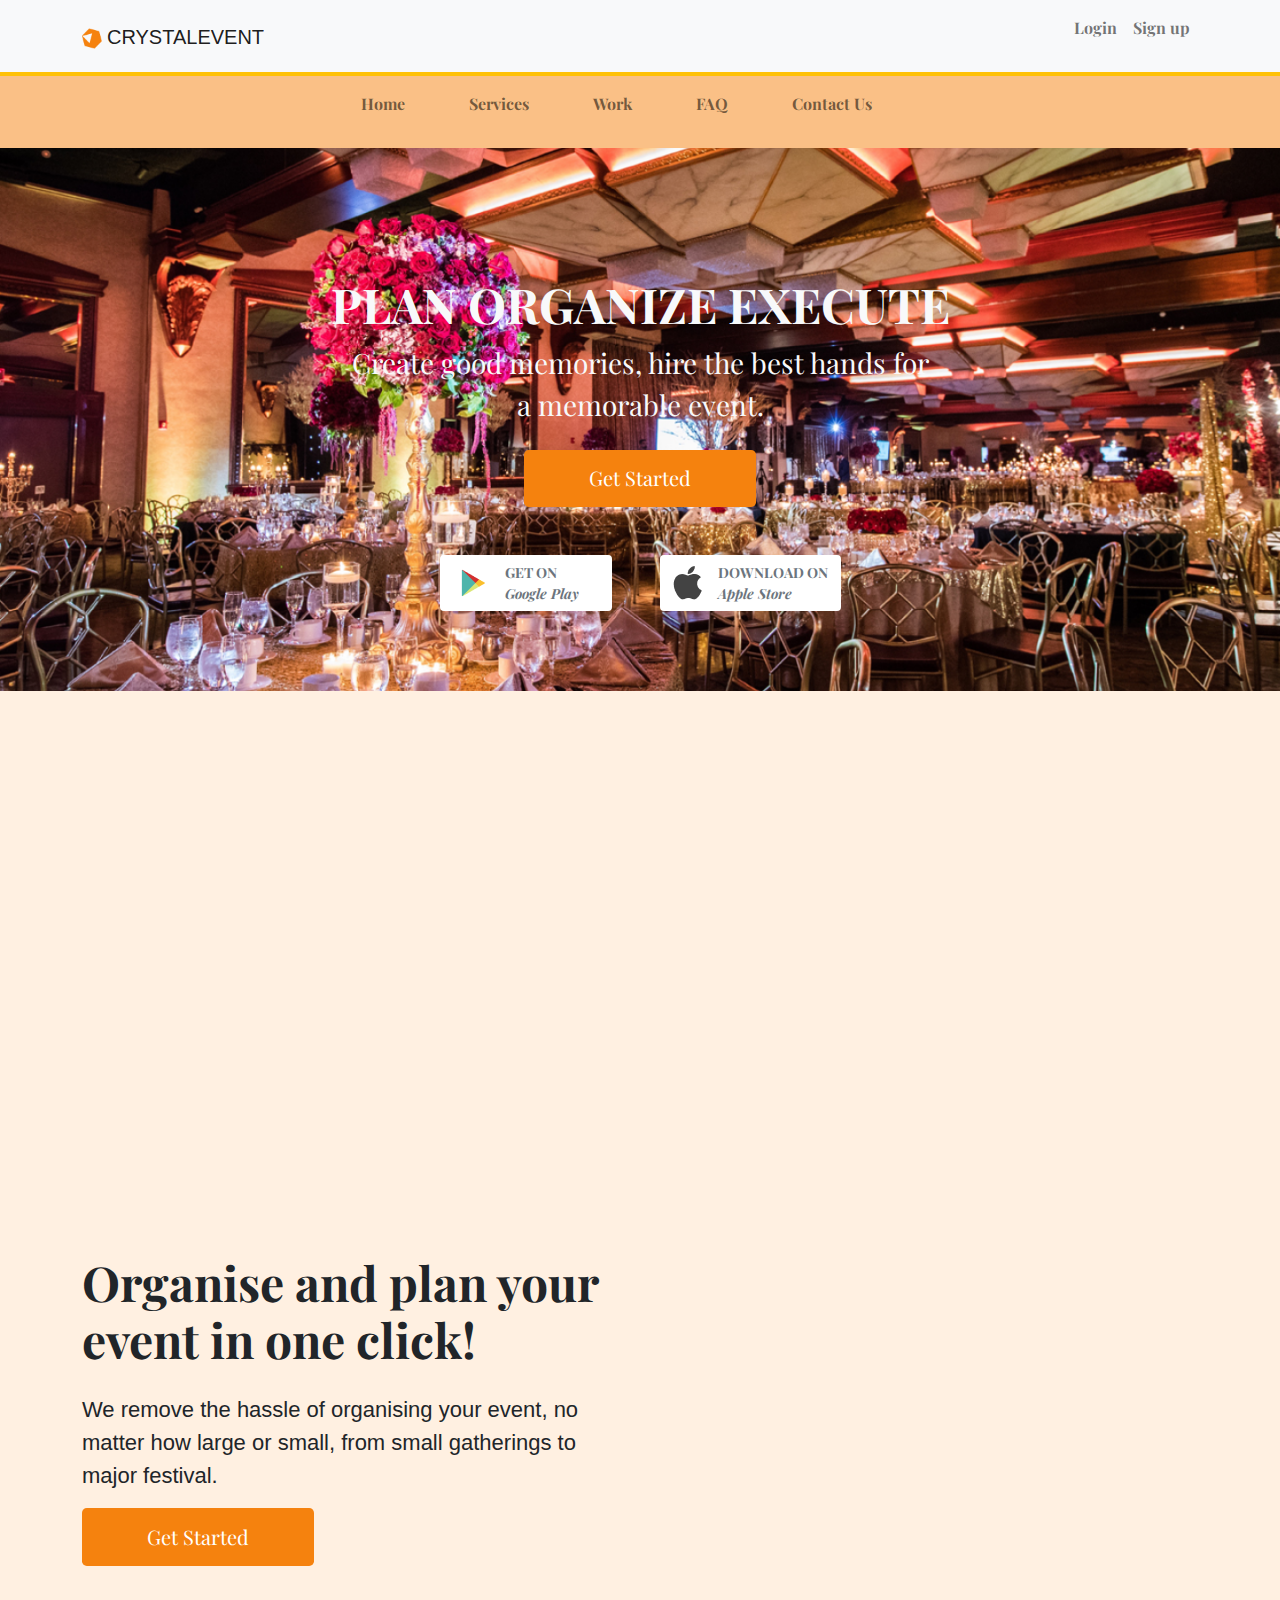
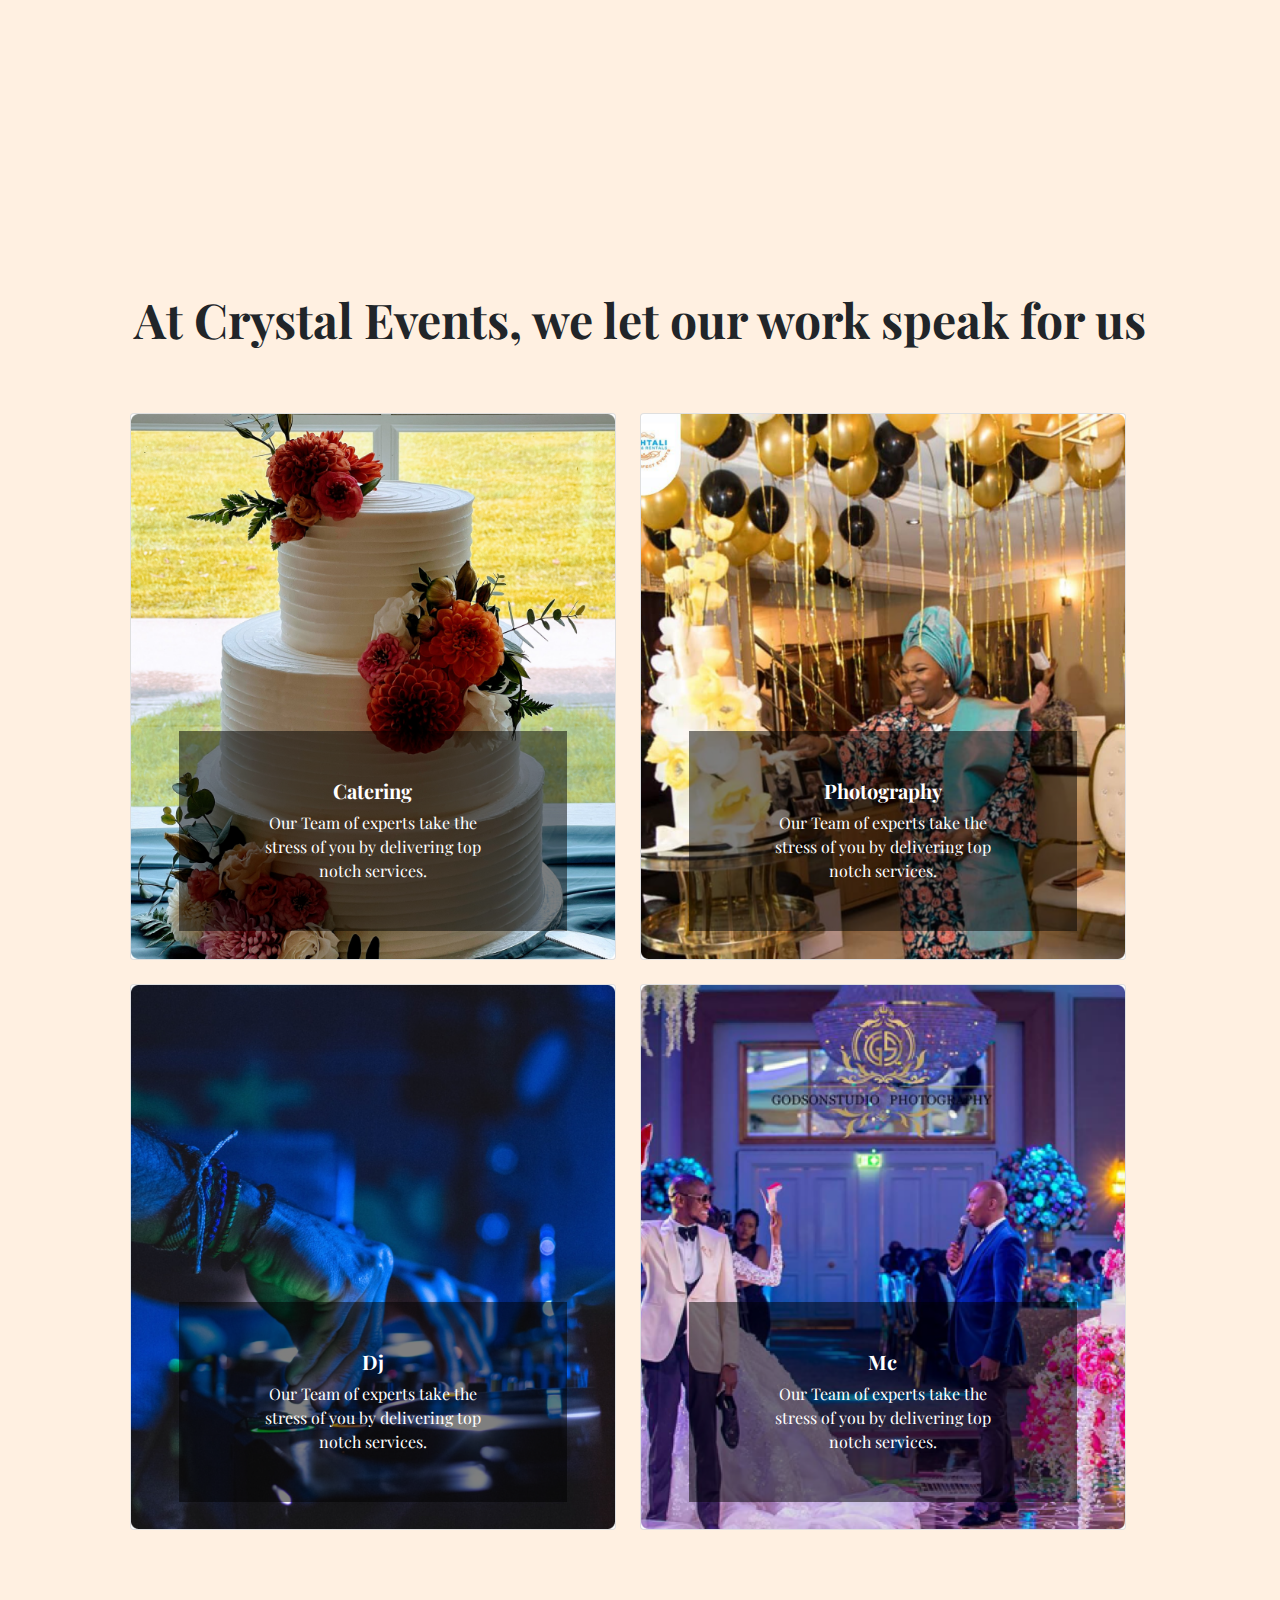
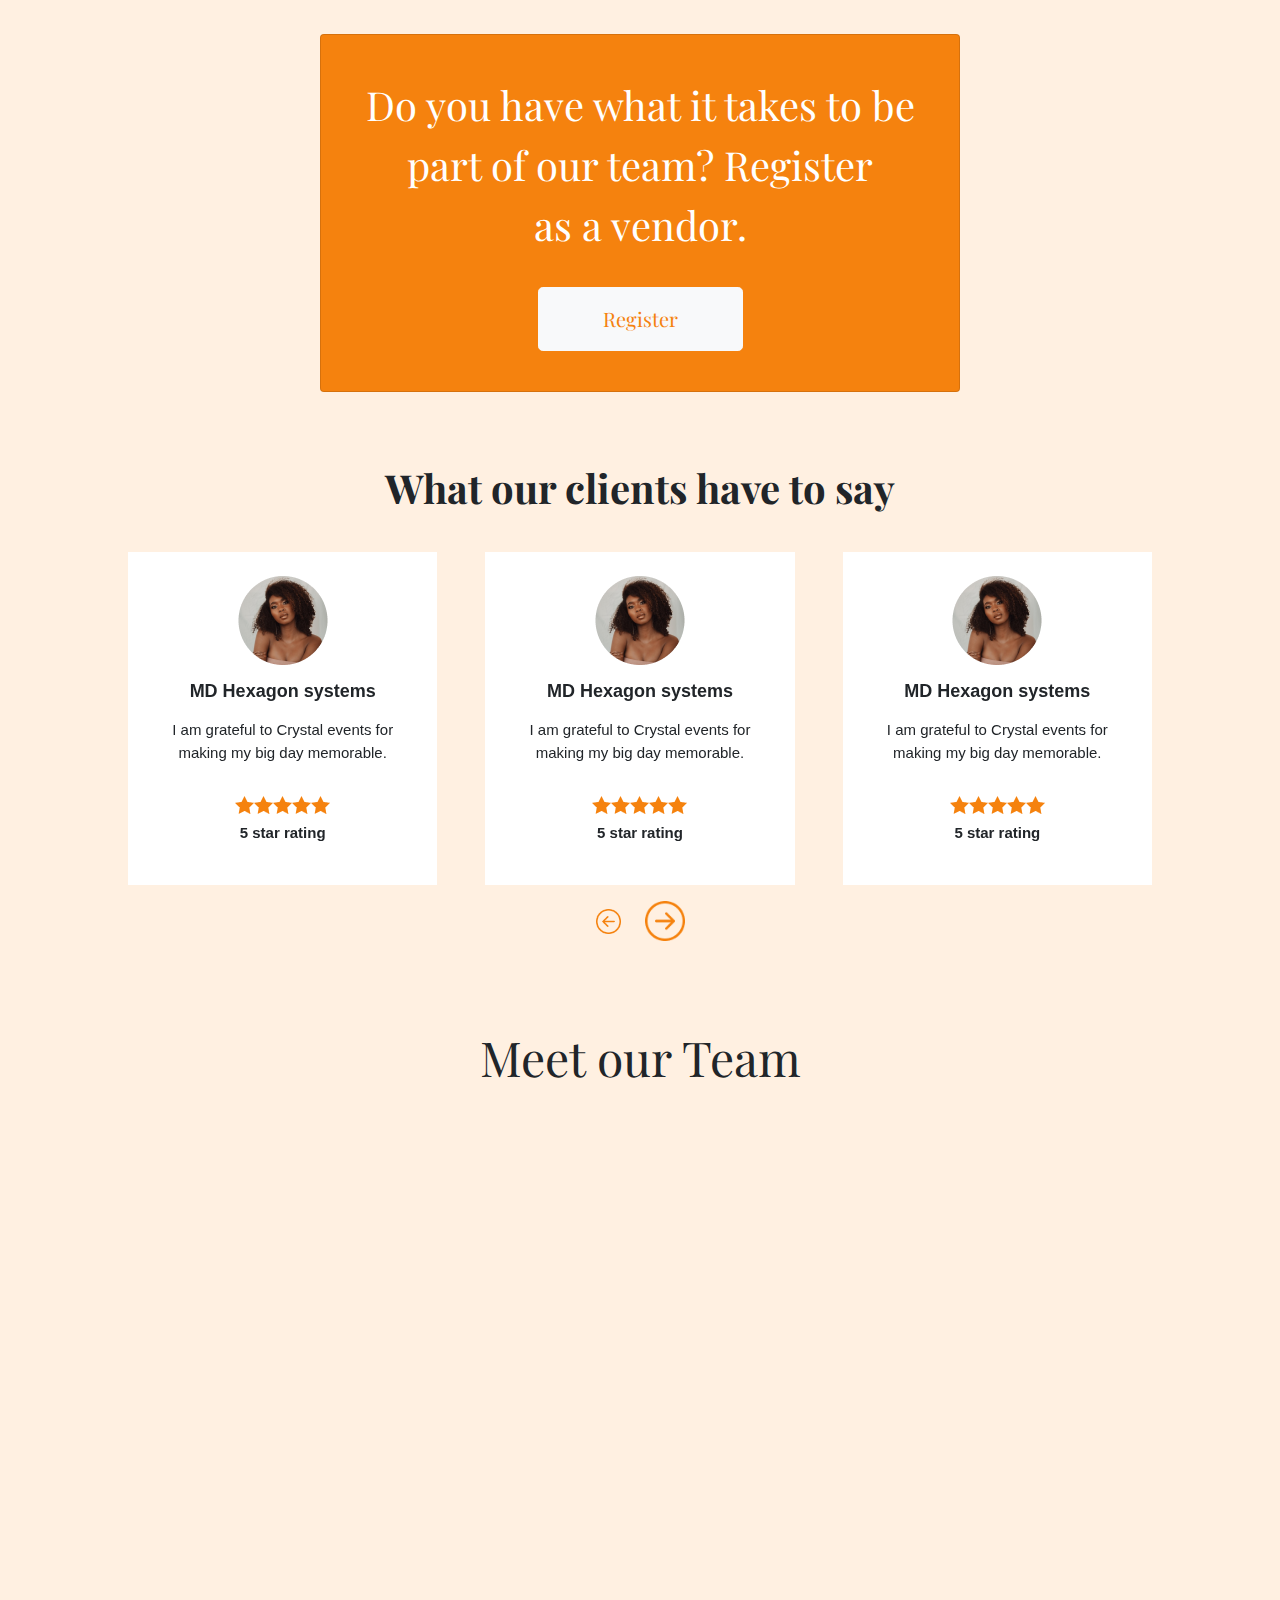
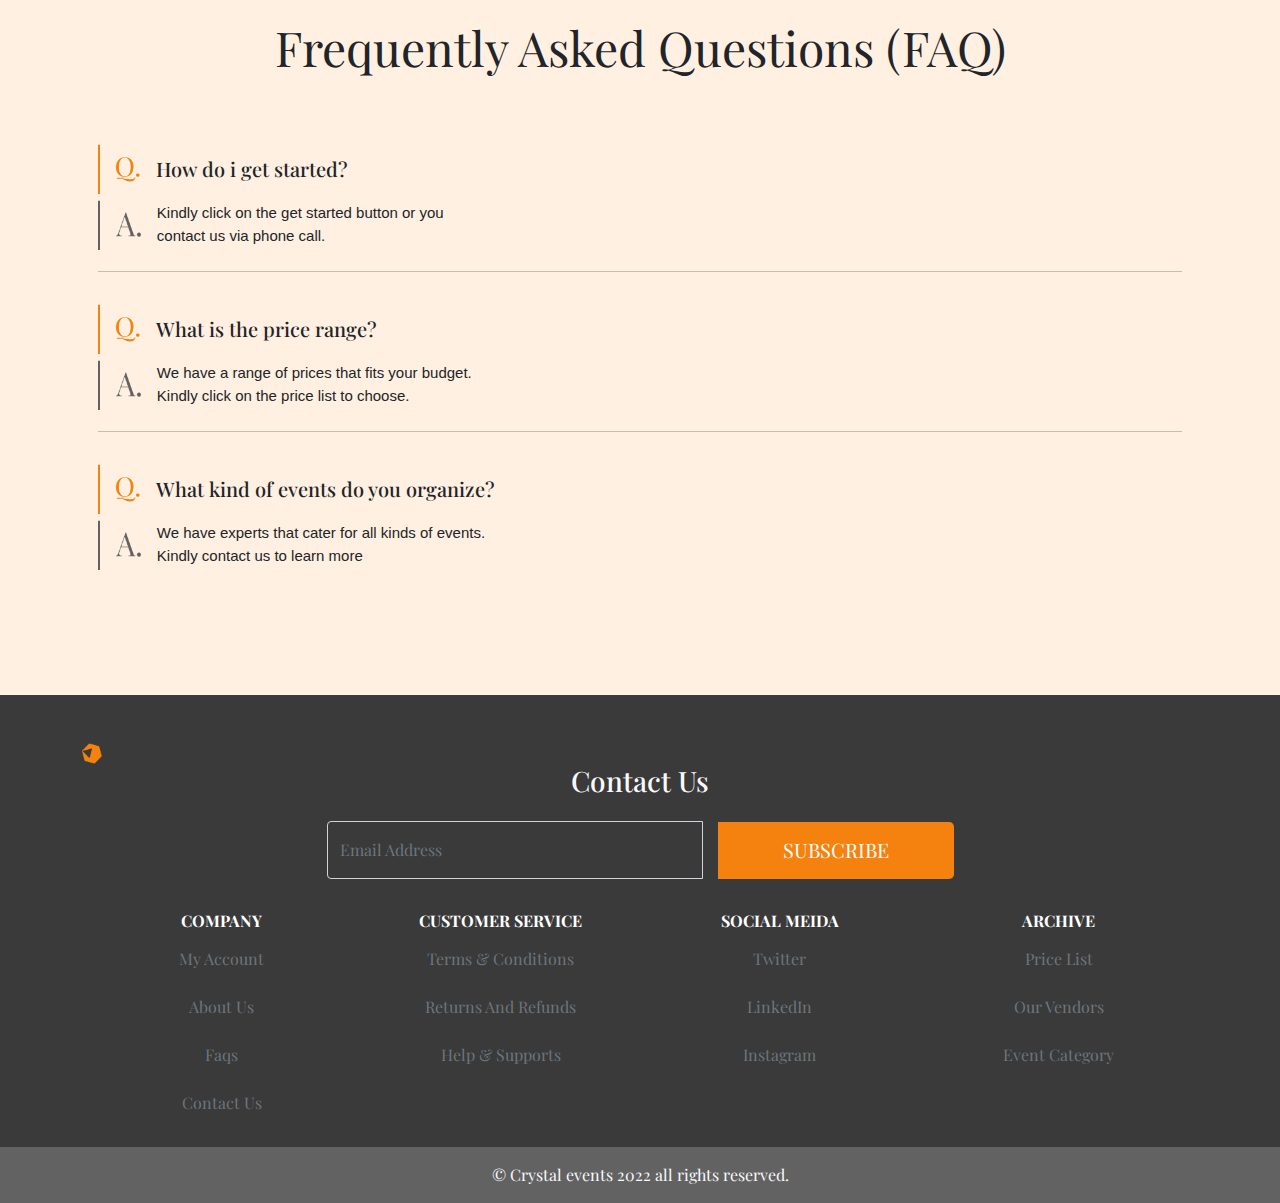
==== index.html @ e14a15bc "first commit" ====
<!DOCTYPE html>
<html lang="en">

<head>
  <meta charset="UTF-8" />
  <meta http-equiv="X-UA-Compatible" content="IE=edge" />
  <meta name="viewport" content="width=device-width, initial-scale=1.0" />
  <link rel="stylesheet" href="css/bootstrap.min.css" />
  <link rel="stylesheet" href="https://cdn.jsdelivr.net/npm/bootstrap-icons@1.8.3/font/bootstrap-icons.css" />
  <link rel="preconnect" href="https://fonts.googleapis.com">
  <link rel="stylesheet" href="https://unpkg.com/aos@next/dist/aos.css" />
  <link rel="stylesheet" href="css/style.css" />
  <link rel="icon" href="favicon.ico">
  <title>CRYSTALEVENT</title>
</head>

<body>
  <header>
    <nav class="navbar navbar-expand-lg navbar-light bg-light border-bottom border-4 border-warning">
      <div class="container">
        <a class="navbar-brand">
          <img src="./img/landing-page img/site-logo.png" width="20" height="20" class="img-fluid" alt="logo" />
          <span class="site-logo">CRYSTALEVENT</span>
        </a>
        <button class="navbar-toggler" type="button" data-bs-toggle="collapse" data-bs-target="#navbarSupportedContent"
          aria-controls="navbarSupportedContent" aria-expanded="false" aria-label="Toggle navigation">
          <span class="navbar-toggler-icon"></span>
        </button>
        <div class="collapse navbar-collapse" id="navbarSupportedContent">
          <ul class="navbar-nav ms-auto">
            <li class="nav-item">
              <a class="nav-link fw-bold" aria-current="page" href="login.html">
                <p>Login</p>
              </a>
            </li>
            <li class="nav-item">
              <a class="nav-link fw-bold" href="sign-up.html">
                <p>Sign up</p>
              </a>
            </li>
          </ul>
        </div>
      </div>
    </nav>
    <nav class="navbar navbar-expand-lg navbar-light bg-color">
      <div class="container">
        <div class="collapse navbar-collapse" id="navbarSupportedContent">
          <ul class="navbar-nav mx-auto">
            <li class="nav-item">
              <a class="nav-link" aria-current="page" href="index.html">
                <p class="fw-bold me-5">Home</p>
              </a>
            </li>
            <li class="nav-item">
              <a class="nav-link" href="service.html">
                <p class="fw-bold me-5">Services</p>
              </a>
            </li>
            <li class="nav-item">
              <a class="nav-link" href="work.html">
                <p class="fw-bold me-5">Work</p>
              </a>
            </li>
            <li class="nav-item">
              <a class="nav-link" href="faq.html">
                <p class="fw-bold me-5">FAQ</p>
              </a>
            </li>
            <li class="nav-item">
              <a class="nav-link" href="contact.html">
                <p class="fw-bold me-5">Contact Us</p>
              </a>
            </li>
          </ul>
        </div>
      </div>
    </nav>
</header>

  <section id="sec-one">
    <div id="bg-image" class="pt-5">
      <div class="text-center text-light py-5">
        <h1 class="display-5 fw-bold">
          PLAN ORGANIZE EXECUTE
        </h1>
        <p class="fs-3">
          Create good memories, hire the best hands for <br> a memorable event.
        </p>

        <a href="register.html">
          <button class="btn text-white btn-lg mb-5 mt-2  bg-hire" type="button" id="button-addon2">Get Started</button>
        </a>
        <div class="d-flex align-items-center justify-content-center   flex-wrap-reverse gap-5">

          <div>
            <a href="https://play.google.com/store/apps" style="text-decoration: none;">
              <button class="btn bg-white d-flex align-items-center text-start text-secondary fw-bold me-3 px-3 gap-3"
                style="width: 100%;">
                <img src="./img/landing-page img/playstore.png" alt="playstore">
                <small>GET ON <br> <em>Google Play</em></small>
              </button>
            </a>
          </div>

          <div>
            <a href="https://www.apple.com/app-store/" style="text-decoration: none;">
              <button class=" btn bg-white d-flex align-items-center text-start text-secondary fw-bold gap-3">
                <img src="./img/landing-page img/apple.png" alt="apple store">
                <small>DOWNLOAD ON <br> <em>Apple Store</em> </small>
              </button>
            </a>
          </div>
        </div>

      </div>
    </div>
  </section>





  <section id="sec-two" class="py-lg-5">
    <div class="container">
      <div class="row gx-3 pt-5 justify-content-between">
        <div class="col-lg-5 col-md-12 text-md-center" data-aos="fade-right">
          <img src="./img/landing-page img/dancing.png" class="img-fluid w-100 mb-lg-0 mb-3" alt="people danicng">
        </div>
        <div class="col-lg-6 " data-aos="fade-left">
          <div>
            <h2 class="display-5 fw-bold text-dark centralize">
              We have a long history of creating the best events
            </h2>
            <p class="lead family-one family-hire pt-2 family-hire ">
              The Event Site was founded by seasoned event organisers, who understand how time consuming it can be to
              find the right supplier, trusted to deliver brilliant service, on time and on budget.
            </p>
            <div class="d-flex cj w-100">
              <a href="register.html"><button class="btn bg-hire text-white btn-lg" type="button" id="button-addon2">Get
                  Started</button></a>
            </div>
          </div>
        </div>
      </div>


      <div id="organize" class="row gx-3 pt-5 mt-lg-5">
        <div class="col-lg-6">
          <h3 class="display-5 fw-bold text-dark pt-lg-3 pt-0 mt-lg-3 mt-0 centralize">
            Organise and plan your event in one click!
          </h3>
          <p class="lead family-one family-hire pt-3 family-hire ">
            We remove the hassle of organising your event, no matter how large or small, from small gatherings to major
            festival.
          </p>
          <div class="d-flex cj w-100">
            <a href="register.html"><button class="btn bg-hire text-white btn-lg mb-5" type="button"
                id="button-addon2">Get
                Started</button></a>
          </div>
        </div>
        <div class="col-lg-6" data-aos="fade-down">
          <div class="img-container position-relative">
            <img src="./img/landing-page img/audience.png" class="img-fluid img" alt="audience">
            <div class="holder">
              <h3 class="text-center text-white">Coporate</h3>
            </div>
          </div>
          <div class="d-flex flex-wrap pt-3 " data-aos="fade-right">
            <div class="col-lg-6 position-relative">
              <img src="./img/landing-page img/couple.png" class="img-fluid pe-2" alt="couple dancing">
              <div class="holder">
                <h4 class="text-center text-white">Private Event</h4>
              </div>
            </div>
            <div class="col-lg-6 position-relative">
              <img src="./img/landing-page img/sprint.png" class="img-fluid" alt="sprinter">
              <div class="holder">
                <h4 class="text-center text-white">Charity Event</h4>
              </div>
            </div>
          </div>
        </div>
      </div>


    </div>


    <div id="price" class="container text-start py-lg-5">
      <h4 class="display-5 fw-bold text-center pt-5 mb-3 w-100 mx-auto">
        At Crystal Events, we let our work speak for us
      </h4>
      <div class="row row-cols-1 row-cols-md-2 g-4 w-100 p-md-5">
        <div class="col">
          <div class="card position-relative">
            <img src="./img/landing-page img/cake.png" class="img-fluid" alt="cake">
            <div class="card-body holder p-lg-5">
              <h5 class="card-title fw-bold">Catering</h5>
              <p class="card-text w-75 mx-auto">Our Team of experts
                take the stress of you by delivering top notch services.</p>
            </div>
          </div>
        </div>
        <div class="col">
          <div class="card position-relative">
            <img src="./img/landing-page img/photographer.png" class="img-fluid" alt="Photograph">

            <div class="card-body holder p-lg-5">
              <h5 class="card-title fw-bold">Photography</h5>
              <p class="card-text w-75 mx-auto">Our Team of experts
                take the stress of you by delivering top notch services.</p>
            </div>
          </div>
        </div>
        <div class="col">
          <div class="card position-relative">
            <img src="./img/landing-page img/disck-jockey.png" class="img-fluid" alt="dj">
            <div class="card-body holder p-lg-5">
              <h5 class="card-title fw-bold">Dj</h5>
              <p class="card-text w-75 mx-auto">Our Team of experts
                take the stress of you by delivering top notch services.</p>
            </div>
          </div>
        </div>
        <div class="col">
          <div class="card position-relative">
            <img src="./img/landing-page img/master-c.png" class="img-fluid" alt="mc">
            <div class="card-body holder p-lg-5">
              <h5 class="card-title fw-bold">Mc</h5>
              <p class="card-text w-75 mx-auto">Our Team of experts
                take the stress of you by delivering top notch services.</p>
            </div>
          </div>
        </div>
      </div>
    </div>

    <div class="">
      <div class="col-lg-6 card mx-auto my-2" style="background-color: #F5820E;">
        <div class=" p-4 text-center w-lg-75 mx-auto">
          <p class="fs-1 px-lg-3 pt-3 text-white text-center">Do you have what it takes to be <br> part of our team?
            Register
            <br> as a vendor.
          </p>
          <a href="vendor.html">
            <button class="btn btn-light py-3 my-3 btn-lg bg-hires" type="button" id="button-addon2">Register</button>
          </a>
        </div>
      </div>
    </div>


    <section id="" class="py-5 my-2">
      <h2 class="fs-1 fw-bold text-center mx-auto py-3" style="width: 80%;">What our clients have to say</h2>
      <div id="carouselExampleDark" class="py-3 carousel carousel-dark slide mx-auto" data-bs-ride="carousel"
        style="max-width: 80%;">

        <div class="carousel-inner">
          <div class="carousel-item active" data-bs-interval="2000">
            <div class="d-flex gap-5">

              <div class="card-holder bg-white">
                <div class="card-box p-4 text-center">
                  <img src="./img/landing-page img/client-lady.png" alt="lady smiling">
                  <h6 class="family-three  family-hire fw-bold pt-3">MD Hexagon systems</h6>
                  <p class="family-two  family-hire  pt-2">I am grateful to Crystal events for making my big day
                    memorable.
                  </p>
                  <div class="d-flex justify-content-center pt-3">
                    <img src="./img/landing-page img/star.png" alt="star">
                    <img src="./img/landing-page img/star.png" alt="star">
                    <img src="./img/landing-page img/star.png" alt="star">
                    <img src="./img/landing-page img/star.png" alt="star">
                    <img src="./img/landing-page img/star.png" alt="star">
                  </div>
                  <p class="family-two  family-hire  fw-bold pt-2">5 star rating</p>
                </div>
              </div>

              <div class="card-holder2 bg-white">
                <div class="card-box p-4 text-center">
                  <img src="./img/landing-page img/client-lady.png" alt="lady smiling">
                  <h6 class="family-three  family-hire fw-bold pt-3">MD Hexagon systems</h6>
                  <p class="family-two  family-hire  pt-2">I am grateful to Crystal events for making my big day
                    memorable.
                  </p>
                  <div class="d-flex justify-content-center pt-3">
                    <img src="./img/landing-page img/star.png" alt="star">
                    <img src="./img/landing-page img/star.png" alt="star">
                    <img src="./img/landing-page img/star.png" alt="star">
                    <img src="./img/landing-page img/star.png" alt="star">
                    <img src="./img/landing-page img/star.png" alt="star">
                  </div>
                  <p class="family-two  family-hire  fw-bold pt-2">5 star rating</p>
                </div>
              </div>

              <div class="card-holder2 bg-white">
                <div class="card-box p-4 text-center">
                  <img src="./img/landing-page img/client-lady.png" alt="lady smiling">
                  <h6 class="family-three  family-hire fw-bold pt-3">MD Hexagon systems</h6>
                  <p class="family-two  family-hire  pt-2">I am grateful to Crystal events for making my big day
                    memorable.
                  </p>
                  <div class="d-flex justify-content-center pt-3">
                    <img src="./img/landing-page img/star.png" alt="star">
                    <img src="./img/landing-page img/star.png" alt="star">
                    <img src="./img/landing-page img/star.png" alt="star">
                    <img src="./img/landing-page img/star.png" alt="star">
                    <img src="./img/landing-page img/star.png" alt="star">
                  </div>
                  <p class="family-two  family-hire  fw-bold pt-2">5 star rating</p>
                </div>
              </div>

            </div>
          </div>

          <div class="carousel-item" data-bs-interval="4000">
            <div class="d-flex gap-5">

              <div class="card-holder bg-white">
                <div class="card-box p-4 text-center">
                  <img src="./img/landing-page img/client-lady.png" alt="lady smiling">
                  <h6 class="family-three  family-hire fw-bold pt-3">MD Hexagon systems</h6>
                  <p class="family-two  family-hire  pt-2">I am grateful to Crystal events for making my big day
                    memorable.
                  </p>
                  <div class="d-flex justify-content-center pt-3">
                    <img src="./img/landing-page img/star.png" alt="star">
                    <img src="./img/landing-page img/star.png" alt="star">
                    <img src="./img/landing-page img/star.png" alt="star">
                    <img src="./img/landing-page img/star.png" alt="star">
                    <img src="./img/landing-page img/star.png" alt="star">
                  </div>
                  <p class="family-two  family-hire  fw-bold pt-2">5 star rating</p>
                </div>
              </div>


              <div class="card-holder2 bg-white">
                <div class="card-box p-4 text-center">
                  <img src="./img/landing-page img/client-lady.png" alt="lady smiling">
                  <h6 class="family-three  family-hire fw-bold pt-3">MD Hexagon systems</h6>
                  <p class="family-two  family-hire  pt-2">I am grateful to Crystal events for making my big day
                    memorable.
                  </p>
                  <div class="d-flex justify-content-center pt-3">
                    <img src="./img/landing-page img/star.png" alt="star">
                    <img src="./img/landing-page img/star.png" alt="star">
                    <img src="./img/landing-page img/star.png" alt="star">
                    <img src="./img/landing-page img/star.png" alt="star">
                    <img src="./img/landing-page img/star.png" alt="star">
                  </div>
                  <p class="family-two  family-hire  fw-bold pt-2">5 star rating</p>
                </div>
              </div>


              <div class="card-holder2 bg-white">
                <div class="card-box p-4 text-center">
                  <img src="./img/landing-page img/client-lady.png" alt="lady smiling">
                  <h6 class="family-three  family-hire fw-bold pt-3">MD Hexagon systems</h6>
                  <p class="family-two  family-hire pt-2">I am grateful to Crystal events for making my big day
                    memorable.
                  </p>
                  <div class="d-flex justify-content-center pt-3">
                    <img src="./img/landing-page img/star.png" alt="star">
                    <img src="./img/landing-page img/star.png" alt="star">
                    <img src="./img/landing-page img/star.png" alt="star">
                    <img src="./img/landing-page img/star.png" alt="star">
                    <img src="./img/landing-page img/star.png" alt="star">
                  </div>
                  <p class="family-two  family-hire fw-bold pt-2">5 star rating</p>
                </div>
              </div>

            </div>
          </div>

          <div class="carousel-item" data-bs-interval="4000">
            <div class="d-flex gap-5">

              <div class="card-holder bg-white">
                <div class="card-box p-4 text-center">
                  <img src="./img/landing-page img/client-lady.png" alt="lady smiling">
                  <h6 class="family-three  family-hire fw-bold pt-3">MD Hexagon systems</h6>
                  <p class="family-two  family-hire pt-2">I am grateful to Crystal events for making my big day
                    memorable.
                  </p>
                  <div class="d-flex justify-content-center pt-3">
                    <img src="./img/landing-page img/star.png" alt="star">
                    <img src="./img/landing-page img/star.png" alt="star">
                    <img src="./img/landing-page img/star.png" alt="star">
                    <img src="./img/landing-page img/star.png" alt="star">
                    <img src="./img/landing-page img/star.png" alt="star">
                  </div>
                  <p class="family-two  family-hire fw-bold pt-2">5 star rating</p>
                </div>
              </div>

              <div class="card-holder2 bg-white">
                <div class="card-box p-4 text-center">
                  <img src="./img/landing-page img/client-lady.png" alt="lady smiling">
                  <h6 class="family-three  family-hire fw-bold pt-3">MD Hexagon systems</h6>
                  <p class="family-two  family-hire pt-2">I am grateful to Crystal events for making my big day
                    memorable.
                  </p>
                  <div class="d-flex justify-content-center pt-3">
                    <img src="./img/landing-page img/star.png" alt="star">
                    <img src="./img/landing-page img/star.png" alt="star">
                    <img src="./img/landing-page img/star.png" alt="star">
                    <img src="./img/landing-page img/star.png" alt="star">
                    <img src="./img/landing-page img/star.png" alt="star">
                  </div>
                  <p class="family-two  family-hire fw-bold pt-2">5 star rating</p>
                </div>
              </div>

              <div class="card-holder2 bg-white">
                <div class="card-box p-4 text-center">
                  <img src="./img/landing-page img/client-lady.png" alt="lady smiling">
                  <h6 class="family-three  family-hire fw-bold pt-3">MD Hexagon systems</h6>
                  <p class="family-two  family-hire pt-2">I am grateful to Crystal events for making my big day
                    memorable.
                  </p>
                  <div class="d-flex justify-content-center pt-3">
                    <img src="./img/landing-page img/star.png" alt="star">
                    <img src="./img/landing-page img/star.png" alt="star">
                    <img src="./img/landing-page img/star.png" alt="star">
                    <img src="./img/landing-page img/star.png" alt="star">
                    <img src="./img/landing-page img/star.png" alt="star">
                  </div>
                  <p class="family-two  family-hire fw-bold pt-2">5 star rating</p>
                </div>
              </div>

            </div>
          </div>
        </div>

        <!-- Carousel controls -->
        <div class="d-flex align-items-center justify-content-center pt-3">
          <div data-bs-target="#carouselExampleDark" data-bs-slide="prev">
            <img src="./img/landing-page img/arrow-left.png" width="25" height="25" alt="arrow left" class="me-4">
          </div>
          <div data-bs-target="#carouselExampleDark" data-bs-slide="next">
            <img src="./img/landing-page img/arrow-right.png" width="40" height="40" alt="arrow-right">
          </div>
        </div>

      </div>
    </section>

    <div class="container">
      <h3 class="display-5 text-center py-lg-3">Meet our Team</h3>
      <div class="row gx-5 pt-3">
        <div class="col-lg-4" data-aos="fade-left">
          <div>
            <p class="lead family-one family-hire pt-3 family-hire ">
              Our Team of experts take the stress off you by delivering top notch services.
            </p>
            <div class="d-flex cj w-100">
              <a href="contact.html">
                <button class="btn bg-hire text-white btn-lg mb-5" type="button" id="button-addon2">Contact Us</button>
              </a>
            </div>
          </div>
        </div>
        <div class="col-lg-7" data-aos="fade-right">
          <img src="./img/landing-page img/team-members.png" class="img-fluid" alt="team members">
        </div>
      </div>
    </div>

    <div id="faq-sec" class="container py-3">
      <h3 class="display-5 text-center pb-1">Frequently Asked Questions (FAQ)</h3>

      <div class="accordion py-5">

        <a href="#" data-mdb-toggle="collapse" aria-expanded="false" aria-controls="smallAnswer1collapse"
          class="list-group-item list-group-item-action" style="background-color: #FFF0E1; border: none;">
          <div class="d-flex w-100 align-items-center">
            <img src="./img/landing-page img/orange-line.png" height="50" alt="orange line"><img src="./img/landing-page img/question.png" width="25"
              height="25" alt="Question" class="mx-3">
            <h5 class="my-2 w-100">How do i get started?</h5>
          </div>
          <div class="d-flex w-100 align-items-center">
            <img src="./img/landing-page img/black-line.png" height="50" alt="black line"><img src="./img/landing-page img/answer.png" width="25" height="25"
              alt="Answer" class="mx-3">
            <p class="family-two  family-hire my-2 w-100">Kindly click on the get started button or you <br> contact us via phone
              call.
            </p>
          </div>
          <hr>

        </a>
        <a href="#price" data-mdb-toggle="collapse" aria-expanded="false" aria-controls="smallAnswer2collapse"
          class="list-group-item list-group-item-action" style="background-color: #FFF0E1; border: none;">
          <div class="d-flex w-100 align-items-center">
            <img src="./img/landing-page img/orange-line.png" height="50" alt="orange line"><img src="./img/landing-page img/question.png" width="25"
              height="25" alt="Question" class="mx-3">
            <h5 class="my-2 w-100">What is the price range?</h5>
          </div>
          <div class="d-flex w-100 align-items-center">
            <img src="./img/landing-page img/black-line.png" height="50" alt="black line"><img src="./img/landing-page img/answer.png" width="25" height="25"
              alt="Answer" class="mx-3">
            <p class="family-two  family-hire my-2 w-100">We have a range of prices that fits your budget. <br> Kindly click on the
              price list to choose.
            </p>
          </div>
          <hr>

        </a>
        <a href="#organize" data-mdb-toggle="collapse" aria-expanded="false" aria-controls="smallAnswer3collapse"
          class="list-group-item list-group-item-action" style="background-color: #FFF0E1; border: none;">
          <div class="d-flex w-100 align-items-center">
            <img src="./img/landing-page img/orange-line.png" height="50" alt="orange line"><img src="./img/landing-page img/question.png" width="25"
              height="25" alt="Question" class="mx-3">
            <h5 class="my-2 w-100">What kind of events do you organize?</h5>
          </div>
          <div class="d-flex w-100 align-items-center">
            <img src="./img/landing-page img/black-line.png" height="50" alt="black line"><img src="./img/landing-page img/answer.png" width="25" height="25"
              alt="Answer" class="mx-3">
            <p class="family-two  family-hire my-2 w-100">We have experts that cater for all kinds of events. <br> Kindly contact us
              to learn more
            </p>
          </div>

        </a>
      </div>
    </div>

  </section>

  <footer id="sec-five">
    <div class="container">
      <img src="./img/landing-page img/site-logo.png" width="20" height="20" class="img-fluid pt-5" alt="logo" />
      <h3 class=" text-center text-light">Contact Us</h3>
      <div class="container">
        <div class="row">
          <div class="col-lg-7 mx-auto">
            <div class="input-group my-3 d-flex flex-wrap gap-3 align-items-center justify-content-center">
              <input type="email" class="form-control py-3 d-inline-flex"
                style="background-color: #3A3A3A; color: #ffffff;" placeholder="Email Address"
                aria-label="Email Address" aria-describedby="button-addon2">
              <button class="btn bg-hire text-white btn-lg" type="button" id="button-addon2">SUBSCRIBE</button>
            </div>
          </div>
        </div>
      </div>

      <section class="">
        <div class="container text-white mt-3">
          <div class="row mt-3 text-center">
            <div class="col-lg-3 col-md-6 mb-3">
              <h6 class="fw-bold mb-3">COMPANY</h6>
              <p class="mb-4 text-secondary">My Account</p>
              <p class="mb-4 text-secondary">About Us</p>
              <p class="mb-4"><a href="faq.html" class="text-secondary text-decoration-none">Faqs</a></p>
              <p class="mb-3 text-secondary">Contact Us</p>
            </div>

            <div class="col-lg-3 col-md-6 mb-3">
              <h6 class="fw-bold mb-3">CUSTOMER SERVICE</h6>
              <p class="mb-4"><a href="tc.html" class="text-secondary text-decoration-none">Terms & Conditions</a></p>
              <p class="mb-4"><a href="refunds.html" class="text-secondary text-decoration-none">Returns And Refunds</a></p>
              <p class="mb-4 text-secondary">Help & Supports</p>
            </div>

            <div class="col-lg-3 col-md-6 col-6 mb-3">
              <h6 class="fw-bold mb-3">SOCIAL MEIDA</h6>
              <p class="mb-4"><a href="https://twitter.com/" class="text-secondary text-decoration-none">Twitter</a></p>
              <p class="mb-4"><a href="https://www.linkedin.com/" class="text-secondary text-decoration-none">LinkedIn</a></p>
              <p class="mb-4"><a href="https://instagram.com/" class="text-secondary text-decoration-none">Instagram</a></p>
            </div>

            <div class="col-lg-3 col-md-6 mb-3">
              <h6 class="fw-bold mb-3">ARCHIVE</h6>
              <p class="mb-4 text-secondary">Price List</p>
              <p class="mb-4 text-secondary">Our Vendors</p>
              <p class="mb-4 text-secondary">Event Category</p>
            </div>

          </div>
        </div>
      </section>
  </footer>

  <section id="sec-six">
    <div class="text-center text-light p-3">© Crystal events 2022 all rights reserved.</div>
  </section>

  <script src="js/script.js"></script>
  <script src="js/bootstrap.min.js"></script>
  <script src="https://unpkg.com/aos@next/dist/aos.js"></script>

  <script>
    AOS.init({
      duration: 1500,
      once: true,
    });
  </script>
</body>

</html>
---- css/style.css ----
@import url('https://fonts.googleapis.com/css2?family=Playfair+Display&family=Raleway:wght@100&display=swap');

* {
  margin: 0;
  padding: 0;
  box-sizing: border-box;
  font-family: Playfair Display;
}

.site-logo,
.family-hire {
  font-family: sans-serif;
}

.bg-color {
  background-color: #FAC086;
}

#sec-one {
  width: 100%;
  height: 100%;
  background: url(../img/bg-image.png);
  background-repeat: no-repeat;
  background-position: center;
  background-size: cover;
  padding: 2rem;
}

/* button */
.bg-hire {
  background-color: #F5820E;
  padding: 0.8rem 4rem;
}

.bg-hires {
  color: #F5820E;
  padding: 0.8rem 4rem;
}

.holder {
  width: 80%;
  background: rgba(0, 0, 0, 0.5);
  position: absolute;
  bottom: 5%;
  color: #fff;
  left: 10%;
  text-align: center;
}


#sec-two {
  overflow: hidden;
  background-color: #FFF0E1;
}

#sec-five {
  background-color: #3A3A3A;
}

#sec-six {
  background-color: #626262;
}

.family-one {
  font-size: 22px;
}

.family-two {
  font-size: 15px;
  font-weight: 500;
}

.family-three {
  font-size: 18px;
}

@media all and (max-width: 450px) {
  .card-holder {
    width: 100%;
  }

  .card-holder2 {
    display: none;
  }
}


@media all and (max-width: 769px) {
  .card-holder {
    width: 100%;
  }

  .card-holder2 {
    display: none;
  }

  .cj{
    justify-content: center;
  }

  .centralize{
    text-align: center;
  }
}
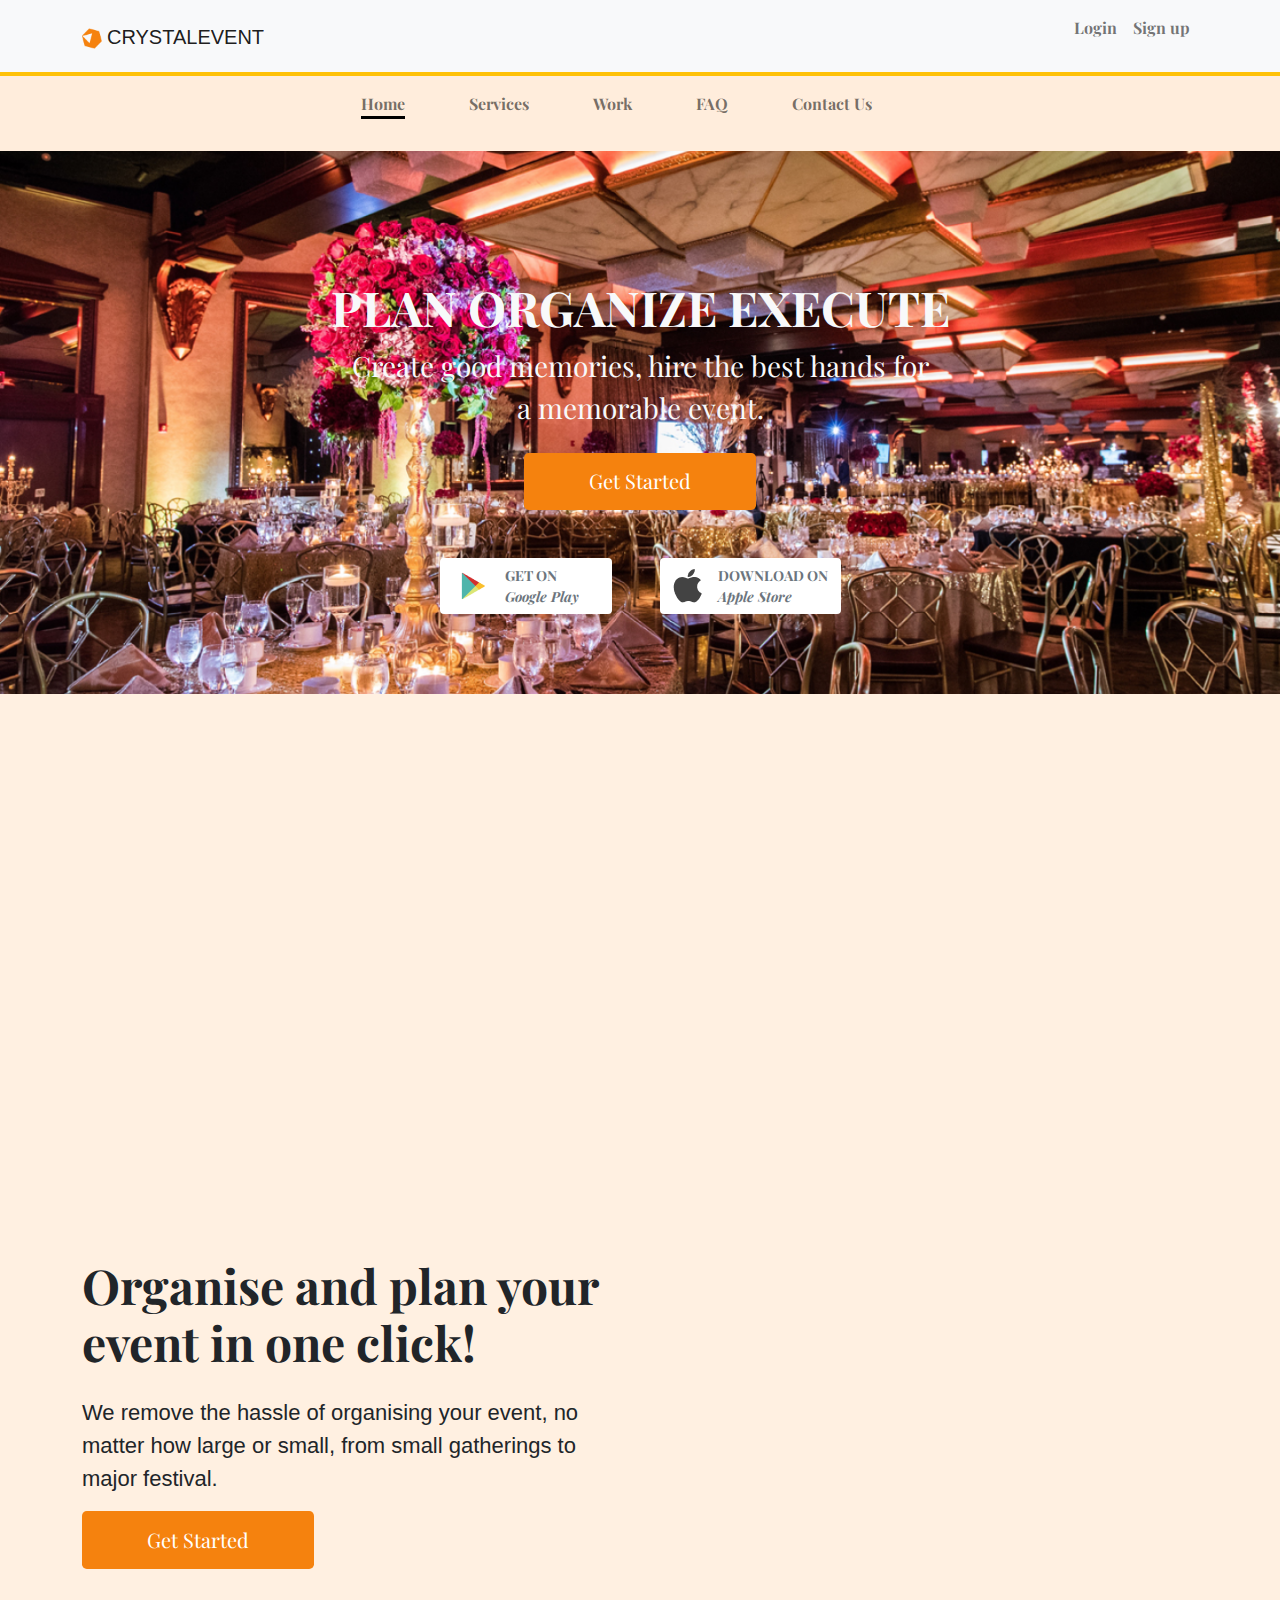
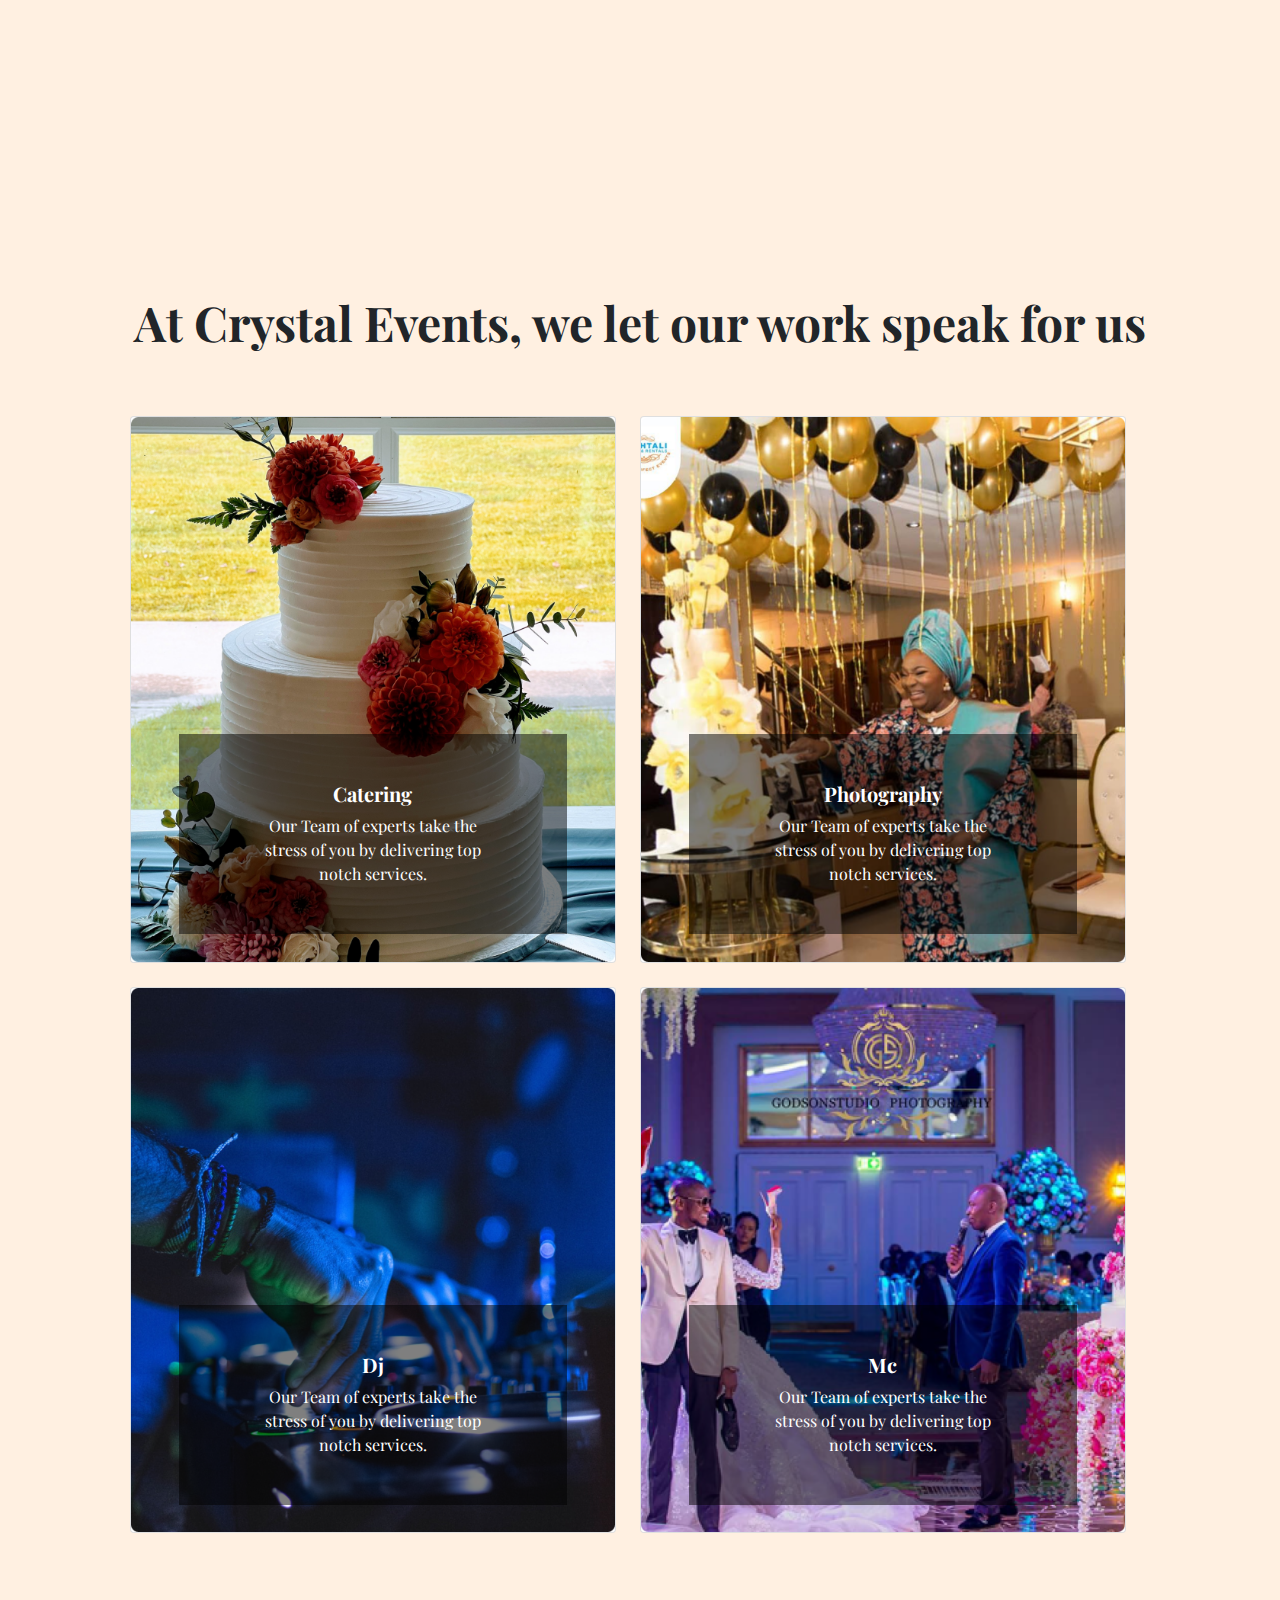
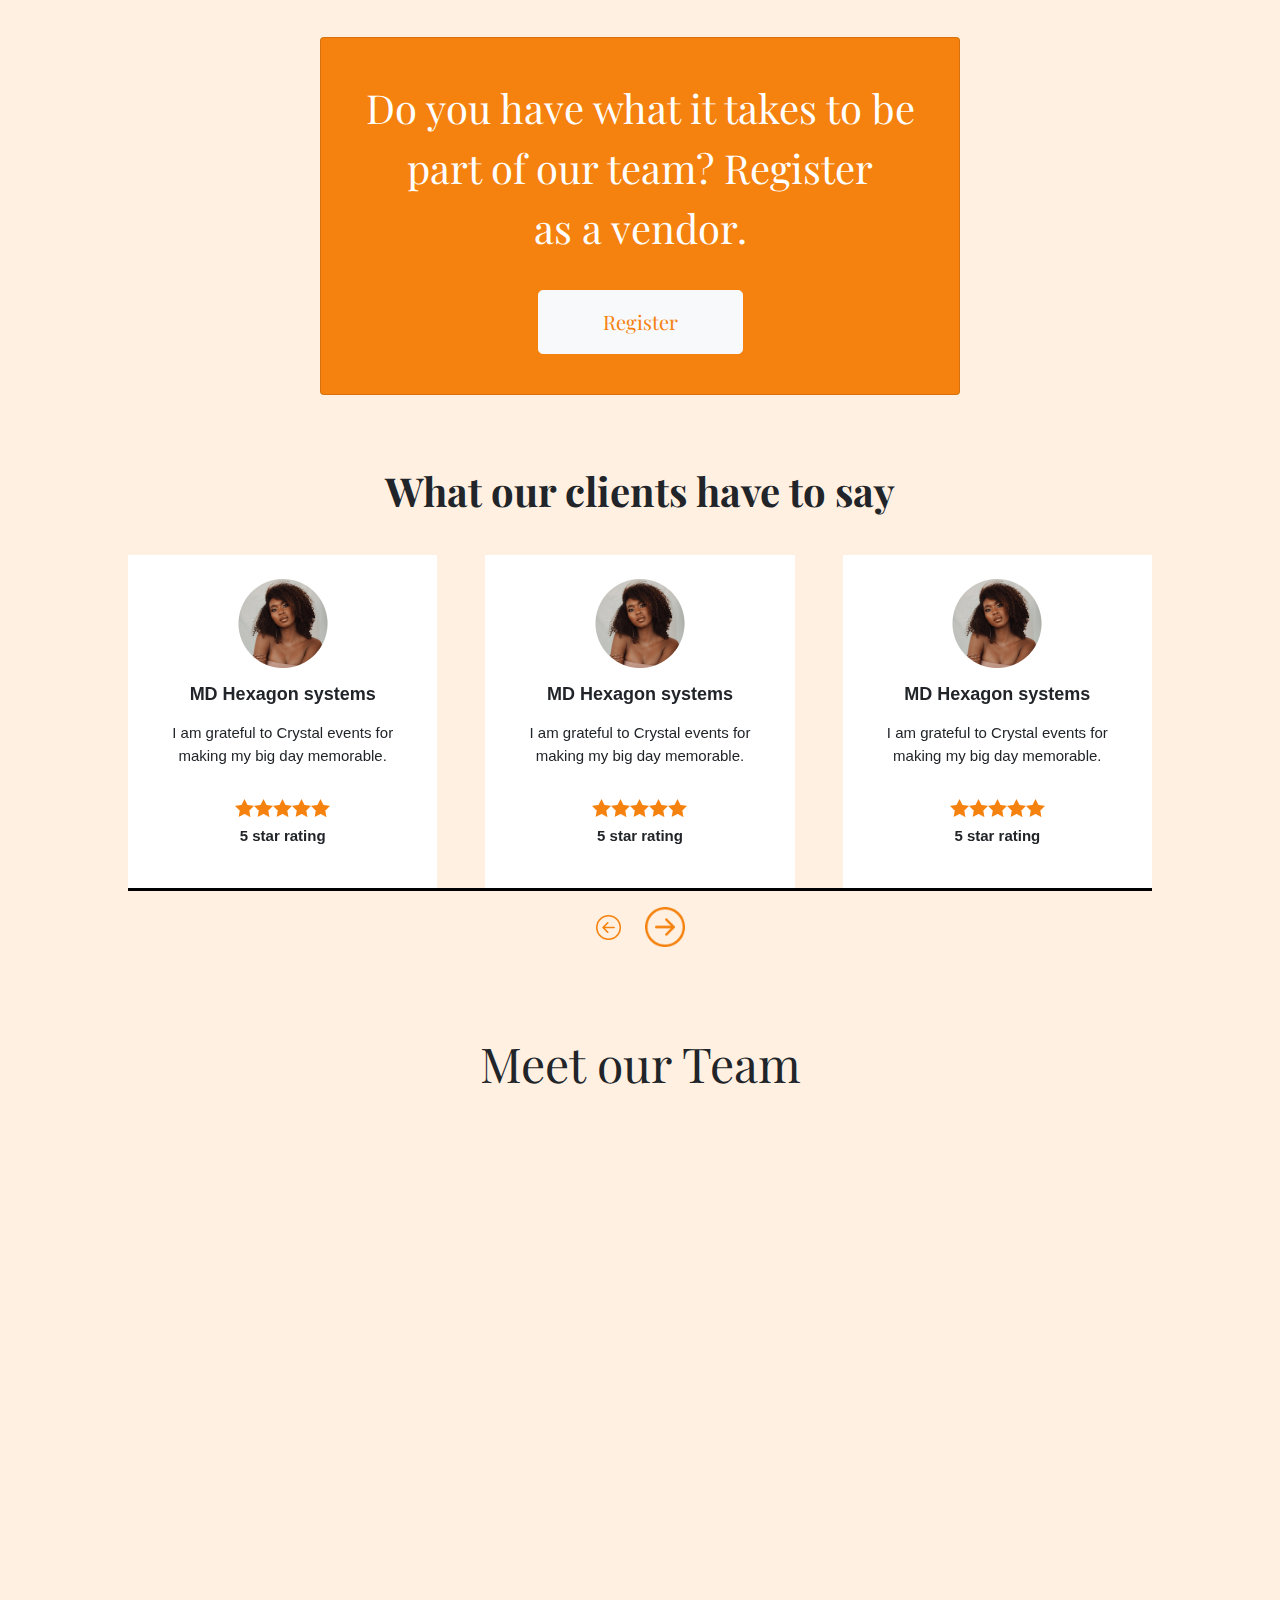
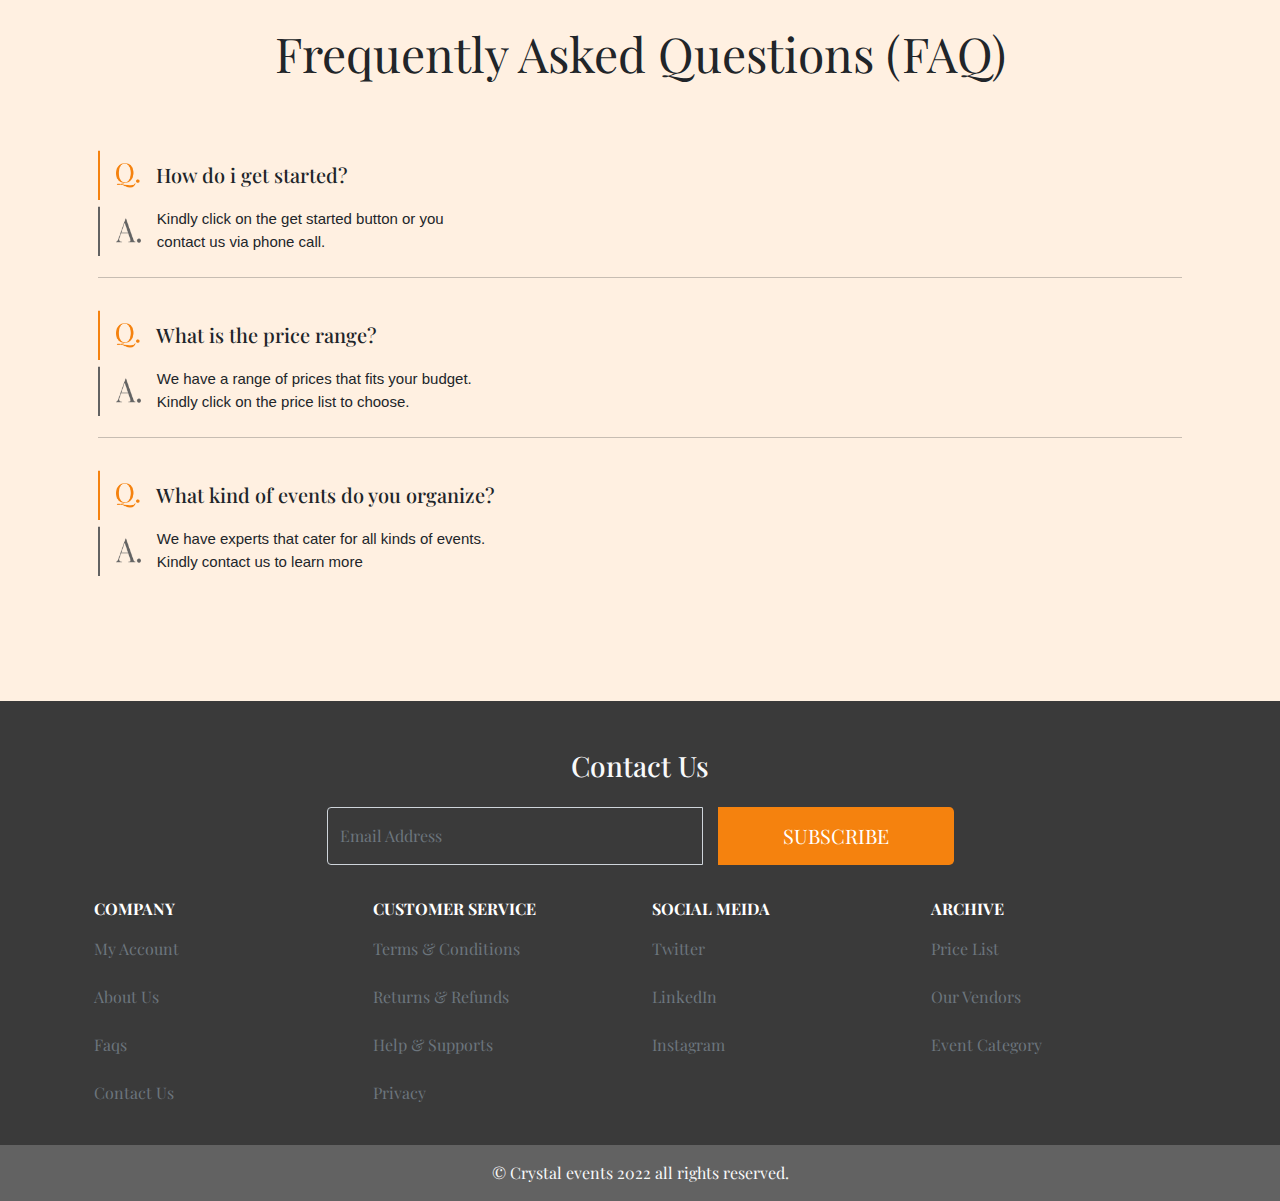
==== commit 78573443: "updated pages" ====
--- a/index.html
+++ b/index.html
@@ -19,7 +19,7 @@
     <nav class="navbar navbar-expand-lg navbar-light bg-light border-bottom border-4 border-warning">
       <div class="container">
         <a class="navbar-brand">
-          <img src="./img/landing-page img/site-logo.png" width="20" height="20" class="img-fluid" alt="logo" />
+          <img src="img/landing-page img/site-logo.png" width="20" height="20" class="img-fluid" alt="logo" />
           <span class="site-logo">CRYSTALEVENT</span>
         </a>
         <button class="navbar-toggler" type="button" data-bs-toggle="collapse" data-bs-target="#navbarSupportedContent"
@@ -48,7 +48,7 @@
           <ul class="navbar-nav mx-auto">
             <li class="nav-item">
               <a class="nav-link" aria-current="page" href="index.html">
-                <p class="fw-bold me-5">Home</p>
+                <p class="fw-bold me-5 active">Home</p>
               </a>
             </li>
             <li class="nav-item">
@@ -75,7 +75,7 @@
         </div>
       </div>
     </nav>
-</header>
+  </header>
 
   <section id="sec-one">
     <div id="bg-image" class="pt-5">
@@ -115,10 +115,6 @@
       </div>
     </div>
   </section>
-
-
-
-
 
   <section id="sec-two" class="py-lg-5">
     <div class="container">
@@ -536,53 +532,58 @@
 
   <footer id="sec-five">
     <div class="container">
-      <img src="./img/landing-page img/site-logo.png" width="20" height="20" class="img-fluid pt-5" alt="logo" />
-      <h3 class=" text-center text-light">Contact Us</h3>
+      <h3 class=" text-center text-light pt-5">Contact Us</h3>
       <div class="container">
         <div class="row">
           <div class="col-lg-7 mx-auto">
             <div class="input-group my-3 d-flex flex-wrap gap-3 align-items-center justify-content-center">
               <input type="email" class="form-control py-3 d-inline-flex"
-                style="background-color: #3A3A3A; color: #ffffff;" placeholder="Email Address"
-                aria-label="Email Address" aria-describedby="button-addon2">
+                style="background-color: #3A3A3A; color: #ffffff;" placeholder="Email Address" aria-label="Email Address"
+                aria-describedby="button-addon2">
               <button class="btn bg-hire text-white btn-lg" type="button" id="button-addon2">SUBSCRIBE</button>
             </div>
           </div>
         </div>
       </div>
-
+  
       <section class="">
-        <div class="container text-white mt-3">
-          <div class="row mt-3 text-center">
-            <div class="col-lg-3 col-md-6 mb-3">
-              <h6 class="fw-bold mb-3">COMPANY</h6>
-              <p class="mb-4 text-secondary">My Account</p>
-              <p class="mb-4 text-secondary">About Us</p>
-              <p class="mb-4"><a href="faq.html" class="text-secondary text-decoration-none">Faqs</a></p>
-              <p class="mb-3 text-secondary">Contact Us</p>
-            </div>
-
-            <div class="col-lg-3 col-md-6 mb-3">
-              <h6 class="fw-bold mb-3">CUSTOMER SERVICE</h6>
-              <p class="mb-4"><a href="tc.html" class="text-secondary text-decoration-none">Terms & Conditions</a></p>
-              <p class="mb-4"><a href="refunds.html" class="text-secondary text-decoration-none">Returns And Refunds</a></p>
-              <p class="mb-4 text-secondary">Help & Supports</p>
-            </div>
-
+        <div class="container text-white mt-3 footer-links">
+          <div class="row mt-3 text-start">
             <div class="col-lg-3 col-md-6 col-6 mb-3">
-              <h6 class="fw-bold mb-3">SOCIAL MEIDA</h6>
-              <p class="mb-4"><a href="https://twitter.com/" class="text-secondary text-decoration-none">Twitter</a></p>
-              <p class="mb-4"><a href="https://www.linkedin.com/" class="text-secondary text-decoration-none">LinkedIn</a></p>
-              <p class="mb-4"><a href="https://instagram.com/" class="text-secondary text-decoration-none">Instagram</a></p>
-            </div>
-
-            <div class="col-lg-3 col-md-6 mb-3">
-              <h6 class="fw-bold mb-3">ARCHIVE</h6>
-              <p class="mb-4 text-secondary">Price List</p>
-              <p class="mb-4 text-secondary">Our Vendors</p>
-              <p class="mb-4 text-secondary">Event Category</p>
-            </div>
-
+              <p class="fw-bold mb-3">COMPANY</p>
+              <a href="account.html" class="text-secondary text-decoration-none mb-4 d-block">My Account</a>
+              <a href="about.html" class="text-secondary text-decoration-none mb-4 d-block">About Us</a>
+              <a href="faq.html" class="text-secondary text-decoration-none mb-4 d-block">Faqs</a>
+              <a href="contact.html" class="text-secondary text-decoration-none mb-4 d-block">Contact Us</a>
+            </div>
+  
+            <div class="col-lg-3 col-md-6 col-6 mb-3">
+              <p class="fw-bold mb-3 ">CUSTOMER SERVICE</p>
+              <a href="tc.html" class="text-secondary text-decoration-none mb-4 d-block">Terms &
+                Conditions</a>
+              <a href="refunds.html" class="text-secondary text-decoration-none mb-4 d-block">Returns &
+                Refunds</a>
+              <a href="help-support.html" class="text-secondary text-decoration-none mb-4 d-block">Help &
+                Supports</a>
+              <a href="privacy.html" class="text-secondary text-decoration-none mb-4 d-block">Privacy</a>
+            </div>
+  
+            <div class="col-lg-3 col-md-6 col-6 mb-3">
+              <p class="fw-bold mb-3">SOCIAL MEIDA</p>
+              <a href="https://twitter.com/" class="text-secondary text-decoration-none mb-4 d-block">Twitter</a>
+              <a href="https://www.linkedin.com/" class="text-secondary text-decoration-none mb-4 d-block">LinkedIn</a>
+              <a href="https://instagram.com/" class="text-secondary text-decoration-none mb-4 d-block">Instagram</a>
+            </div>
+  
+            <div class="col-lg-3 col-md-6 col-6 mb-3">
+              <p class="fw-bold mb-3">ARCHIVE</p>
+              <a href="pricelist.html" class="text-secondary text-decoration-none mb-4 d-block">Price List</a>
+              <a href="our-vendor.html" class="text-secondary text-decoration-none mb-4 d-block">Our
+                Vendors</a>
+              <a href="event-category.html" class="text-secondary text-decoration-none mb-4 d-block">Event
+                Category</a>
+            </div>
+  
           </div>
         </div>
       </section>
--- a/css/style.css
+++ b/css/style.css
@@ -13,7 +13,11 @@
 }
 
 .bg-color {
-  background-color: #FAC086;
+  background-color: #FFEDDC;
+}
+
+.active {
+  border-bottom: 3px solid black;
 }
 
 #sec-one {
@@ -102,3 +106,22 @@
     text-align: center;
   }
 }
+
+
+@media screen and (max-width: 769px) {
+  .active {
+    border: none;
+  }
+}
+
+@media (max-width: 426px) {
+  #sec-five .input-group input {
+    width: 100%;
+  }
+}
+
+@media (max-width: 376px) {
+  .footer-links {
+    font-size: 10px;
+  }
+}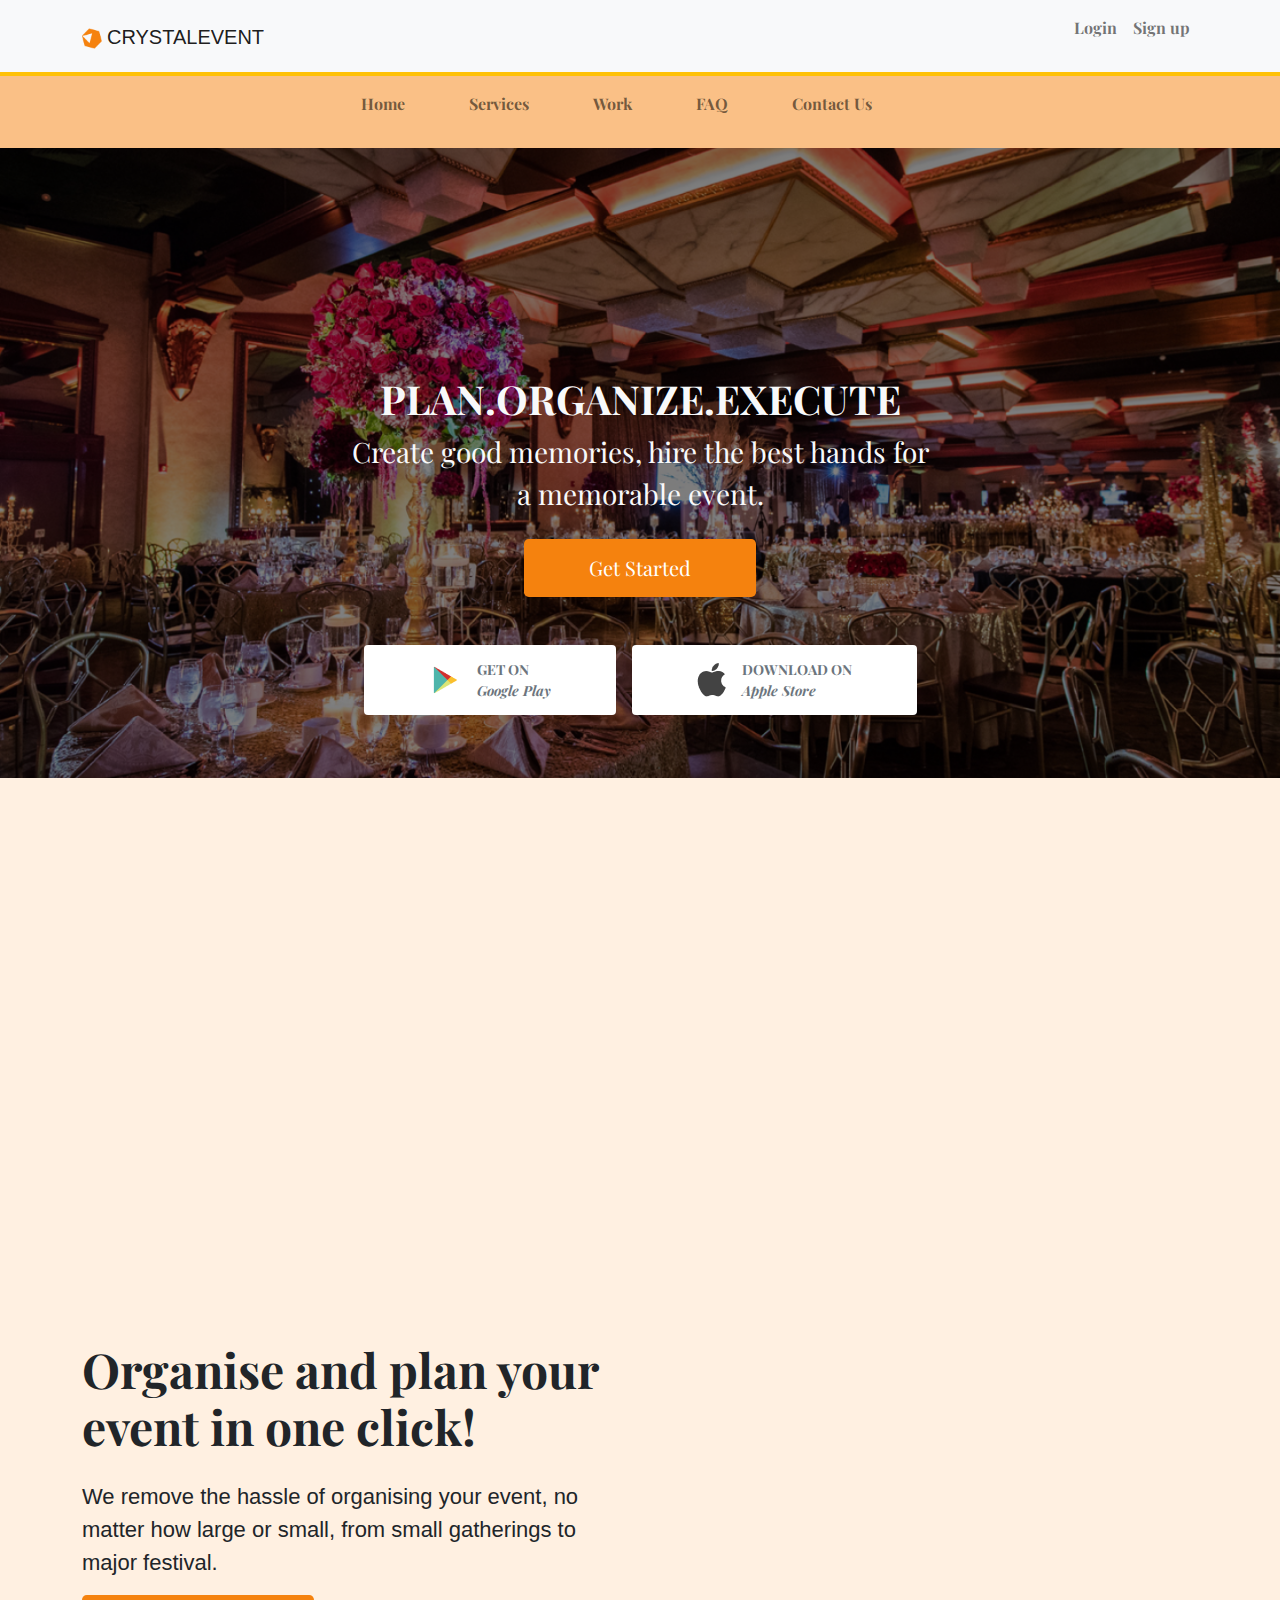
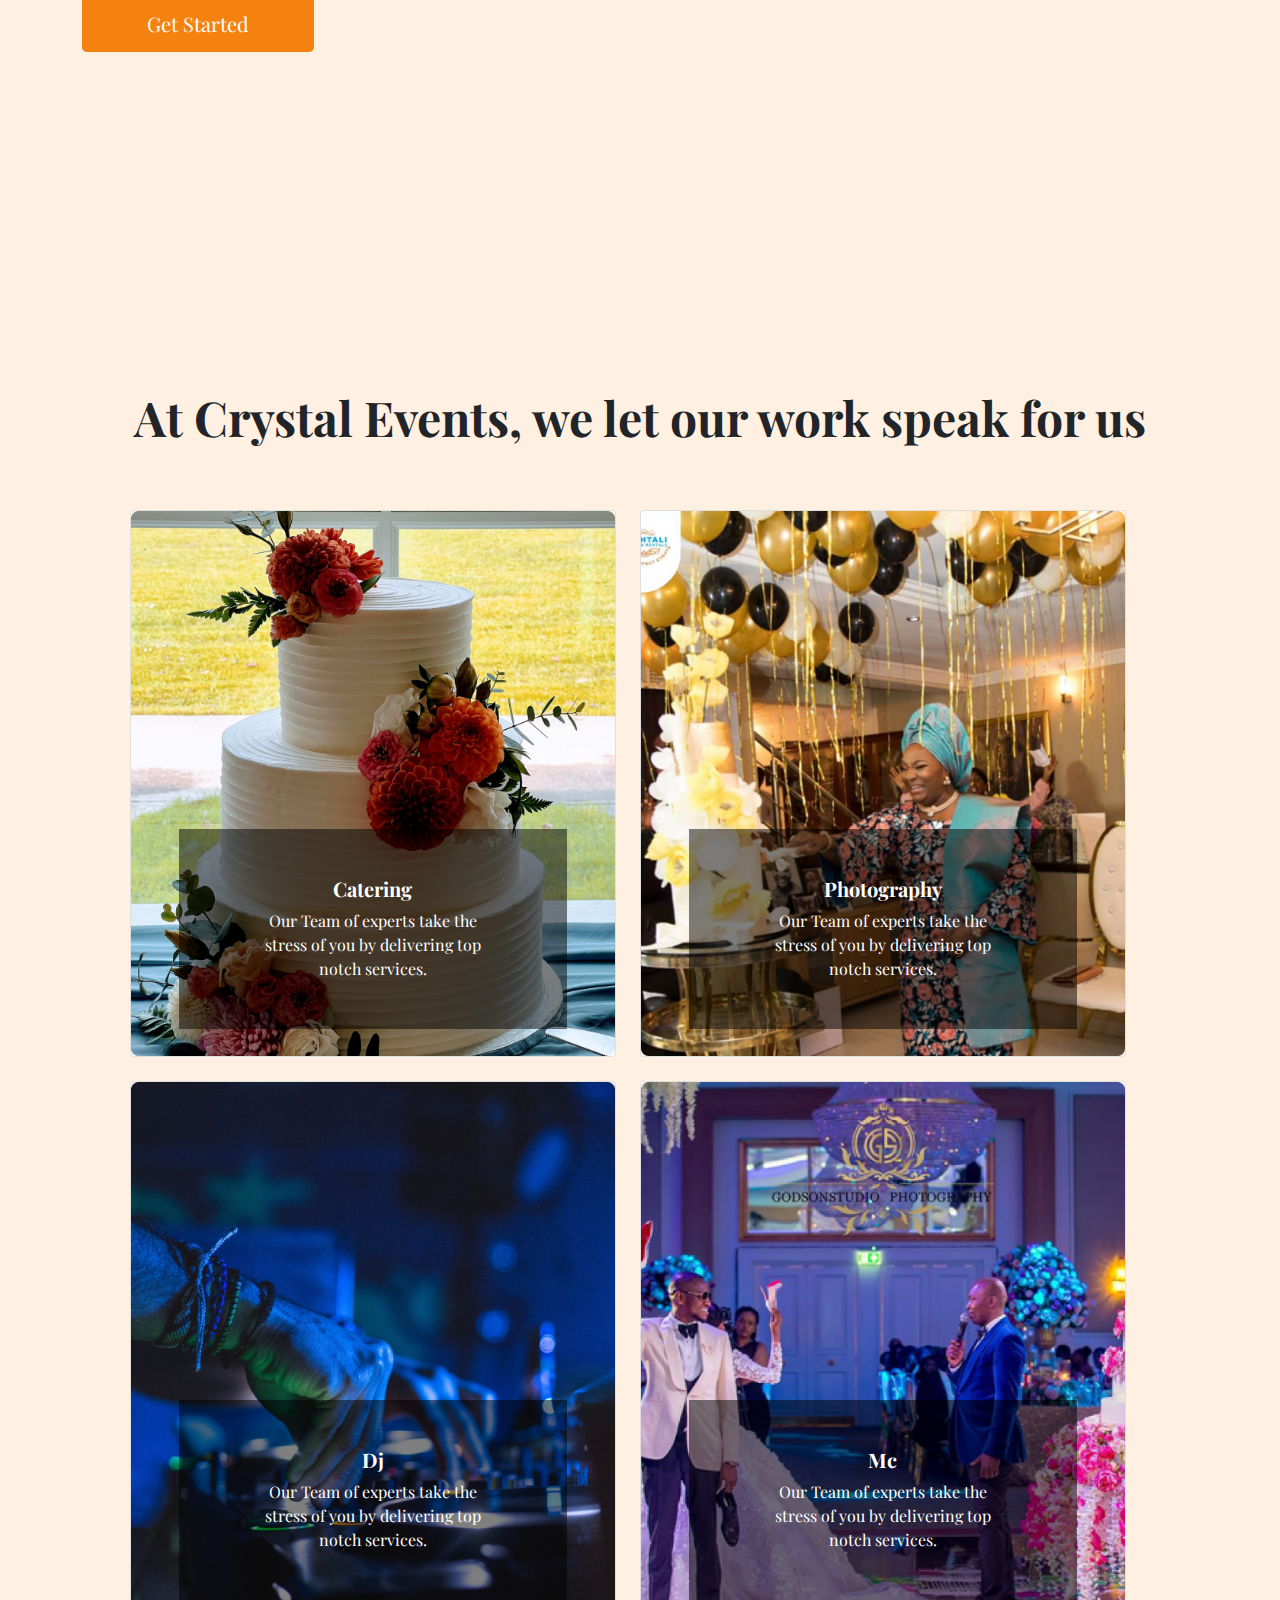
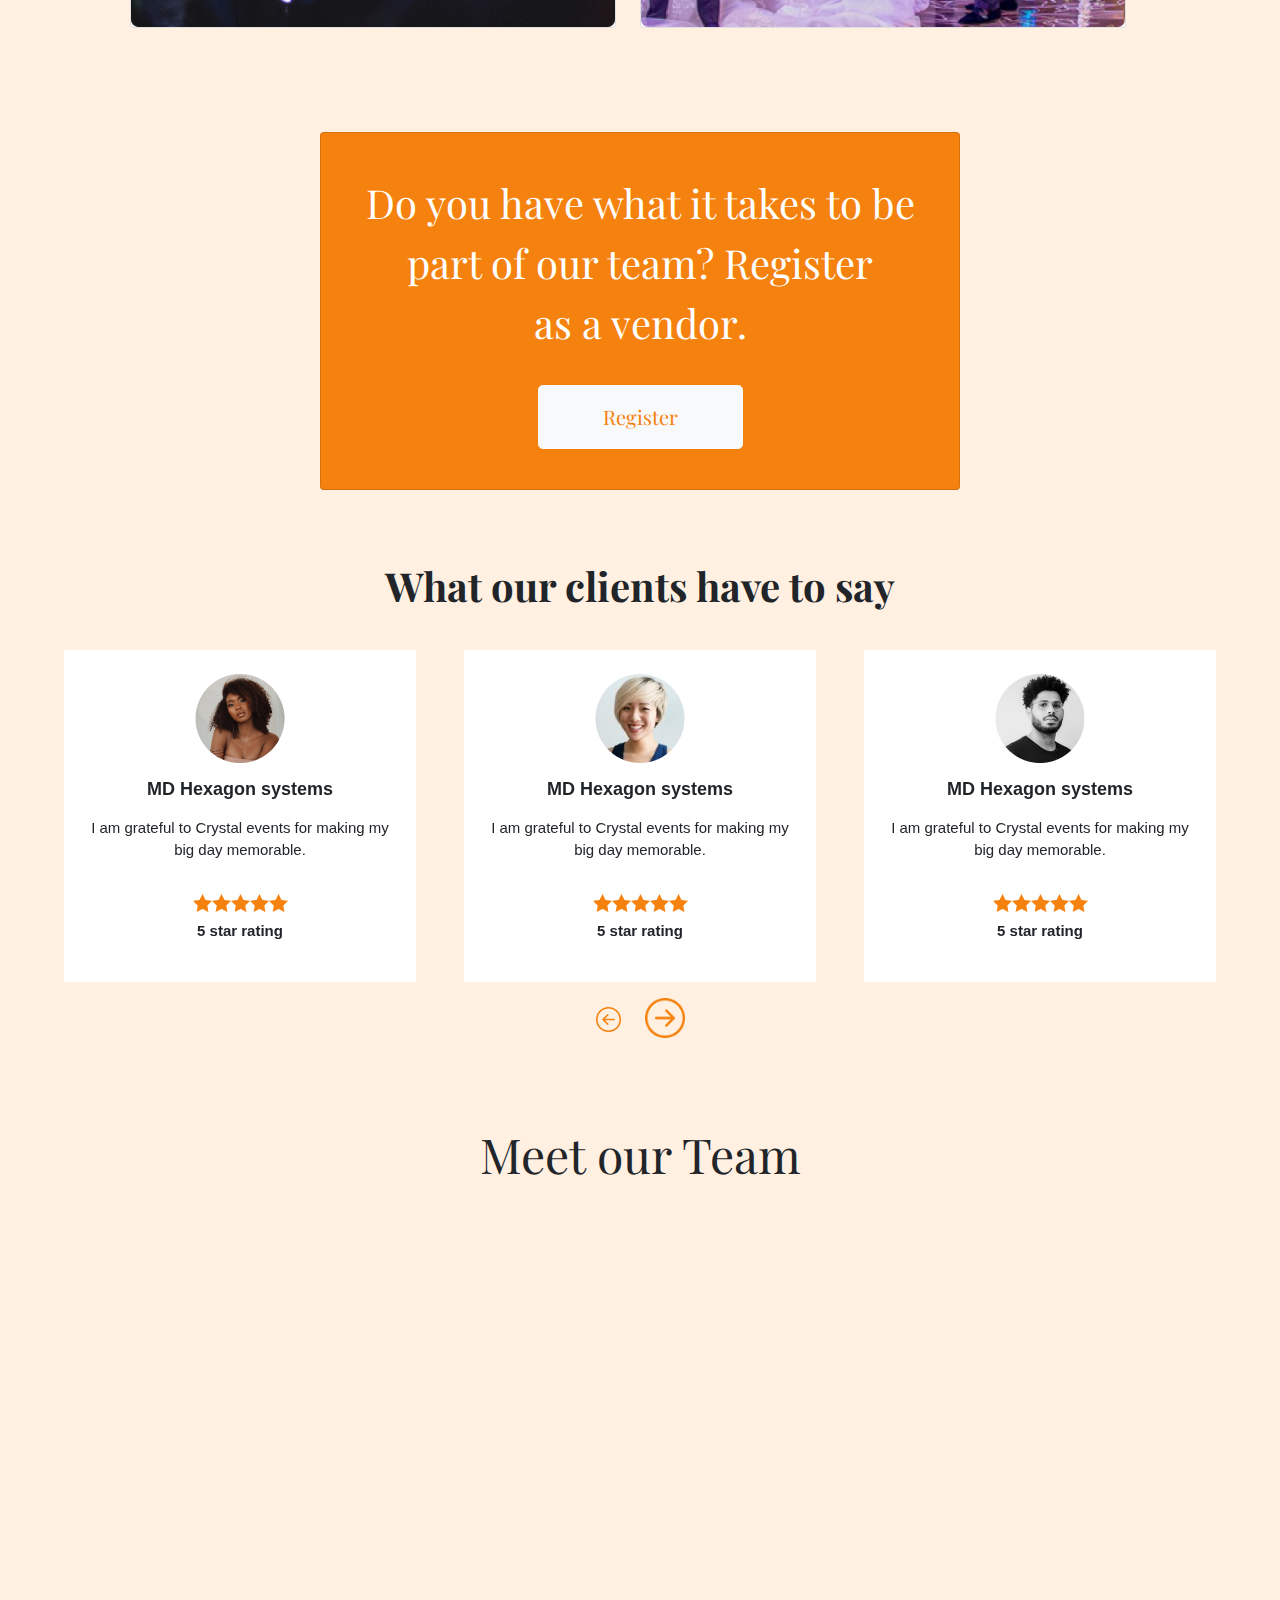
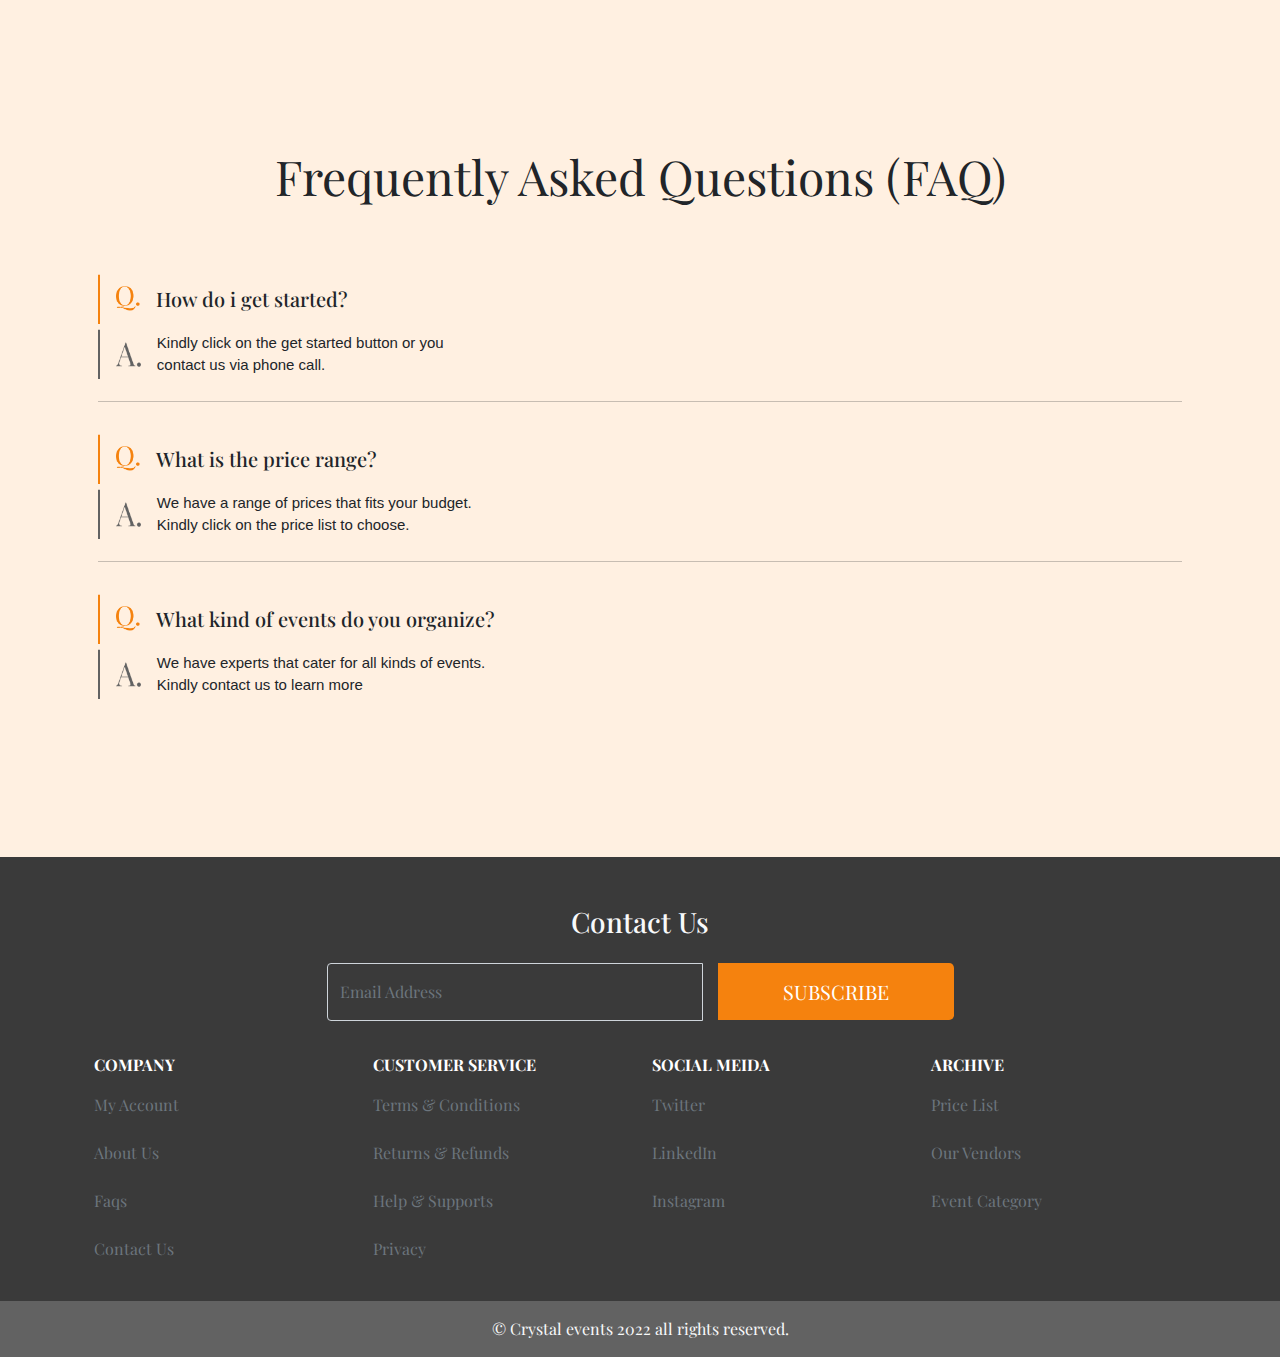
==== commit bc7727bc: "ready for review" ====
--- a/index.html
+++ b/index.html
@@ -77,44 +77,57 @@
     </nav>
   </header>
 
-  <section id="sec-one">
-    <div id="bg-image" class="pt-5">
-      <div class="text-center text-light py-5">
-        <h1 class="display-5 fw-bold">
-          PLAN ORGANIZE EXECUTE
+
+
+
+  <section class="position-relative">
+    <div id="sec-one">
+
+    </div>
+    <div id="sec-one__container" class=" ">
+      <div class="text-center text-light py-">
+        <h1 class=" fw-bold text-center title">
+          PLAN.ORGANIZE.EXECUTE
         </h1>
-        <p class="fs-3">
+        <p class="fs-3 sec-title">
           Create good memories, hire the best hands for <br> a memorable event.
         </p>
 
         <a href="register.html">
-          <button class="btn text-white btn-lg mb-5 mt-2  bg-hire" type="button" id="button-addon2">Get Started</button>
+          <button class="btn text-white btn-lg mb-lg-5 mb-3 mt-2  bg-hire" type="button" id="button-addon2">Get
+            Started</button>
         </a>
-        <div class="d-flex align-items-center justify-content-center   flex-wrap-reverse gap-5">
-
-          <div>
-            <a href="https://play.google.com/store/apps" style="text-decoration: none;">
-              <button class="btn bg-white d-flex align-items-center text-start text-secondary fw-bold me-3 px-3 gap-3"
-                style="width: 100%;">
-                <img src="./img/landing-page img/playstore.png" alt="playstore">
-                <small>GET ON <br> <em>Google Play</em></small>
-              </button>
-            </a>
-          </div>
-
-          <div>
-            <a href="https://www.apple.com/app-store/" style="text-decoration: none;">
-              <button class=" btn bg-white d-flex align-items-center text-start text-secondary fw-bold gap-3">
-                <img src="./img/landing-page img/apple.png" alt="apple store">
-                <small>DOWNLOAD ON <br> <em>Apple Store</em> </small>
-              </button>
-            </a>
-          </div>
-        </div>
-
+
+        <div class=" align-items-center justify-content-center flex-wrap-reverse gap-3 btn-wrapper">
+
+          <div class="d-flex align-items-center justify-content-center flex-wrap-reverse gap-3">
+            <div>
+              <a href="https://play.google.com/store/apps" style="text-decoration: none;">
+                <button
+                  class="btn bg-white d-flex align-items-center text-start text-secondary fw-bold gap-3  bg-hiree">
+                  <img src="./img/landing-page img/playstore.png" alt="playstore">
+                  <small class="font">GET ON <br> <em>Google Play</em></small>
+                </button>
+              </a>
+            </div>
+
+            <div>
+              <a href="https://www.apple.com/app-store/" style="text-decoration: none;">
+                <button
+                  class=" btn bg-white d-flex align-items-center text-start text-secondary fw-bold gap-lg-3 gap-1 bg-hiree">
+                  <img src="./img/landing-page img/apple.png" alt="apple store">
+                  <small class="font">DOWNLOAD ON <br> <em>Apple Store</em></small>
+                </button>
+              </a>
+            </div>
+          </div>
+
+        </div>
       </div>
     </div>
   </section>
+
+
 
   <section id="sec-two" class="py-lg-5">
     <div class="container">
@@ -140,7 +153,7 @@
       </div>
 
 
-      <div id="organize" class="row gx-3 pt-5 mt-lg-5">
+      <div id="organize" class="row gx-3 pt-5 mt-lg-5 ">
         <div class="col-lg-6">
           <h3 class="display-5 fw-bold text-dark pt-lg-3 pt-0 mt-lg-3 mt-0 centralize">
             Organise and plan your event in one click!
@@ -162,15 +175,16 @@
               <h3 class="text-center text-white">Coporate</h3>
             </div>
           </div>
-          <div class="d-flex flex-wrap pt-3 " data-aos="fade-right">
-            <div class="col-lg-6 position-relative">
-              <img src="./img/landing-page img/couple.png" class="img-fluid pe-2" alt="couple dancing">
+
+          <div class="d-flex flex-wrap align-items-center justify-content-between py-3  gap-2" data-aos="fade-right">
+            <div class="col-lg-6 position-relative banner banners">
+              <img src="./img/landing-page img/couple.png" class="img-fluid  banner" alt="couple dancing">
               <div class="holder">
                 <h4 class="text-center text-white">Private Event</h4>
               </div>
             </div>
-            <div class="col-lg-6 position-relative">
-              <img src="./img/landing-page img/sprint.png" class="img-fluid" alt="sprinter">
+            <div class="col-lg-6 position-relative banner banners">
+              <img src="./img/landing-page img/sprint.png" class="img-fluid banner" alt="sprinter">
               <div class="holder">
                 <h4 class="text-center text-white">Charity Event</h4>
               </div>
@@ -178,56 +192,116 @@
           </div>
         </div>
       </div>
-
-
     </div>
 
 
-    <div id="price" class="container text-start py-lg-5">
+    <div id="price" class="container text-start py-lg-5  d-flex align-items-center flex-column">
       <h4 class="display-5 fw-bold text-center pt-5 mb-3 w-100 mx-auto">
         At Crystal Events, we let our work speak for us
       </h4>
-      <div class="row row-cols-1 row-cols-md-2 g-4 w-100 p-md-5">
-        <div class="col">
-          <div class="card position-relative">
-            <img src="./img/landing-page img/cake.png" class="img-fluid" alt="cake">
-            <div class="card-body holder p-lg-5">
-              <h5 class="card-title fw-bold">Catering</h5>
-              <p class="card-text w-75 mx-auto">Our Team of experts
-                take the stress of you by delivering top notch services.</p>
-            </div>
-          </div>
-        </div>
-        <div class="col">
-          <div class="card position-relative">
-            <img src="./img/landing-page img/photographer.png" class="img-fluid" alt="Photograph">
-
-            <div class="card-body holder p-lg-5">
-              <h5 class="card-title fw-bold">Photography</h5>
-              <p class="card-text w-75 mx-auto">Our Team of experts
-                take the stress of you by delivering top notch services.</p>
-            </div>
-          </div>
-        </div>
-        <div class="col">
-          <div class="card position-relative">
-            <img src="./img/landing-page img/disck-jockey.png" class="img-fluid" alt="dj">
-            <div class="card-body holder p-lg-5">
-              <h5 class="card-title fw-bold">Dj</h5>
-              <p class="card-text w-75 mx-auto">Our Team of experts
-                take the stress of you by delivering top notch services.</p>
-            </div>
-          </div>
-        </div>
-        <div class="col">
-          <div class="card position-relative">
-            <img src="./img/landing-page img/master-c.png" class="img-fluid" alt="mc">
-            <div class="card-body holder p-lg-5">
-              <h5 class="card-title fw-bold">Mc</h5>
-              <p class="card-text w-75 mx-auto">Our Team of experts
-                take the stress of you by delivering top notch services.</p>
-            </div>
-          </div>
+
+      <div class="desktop-slide ">
+        <div class="row row-cols-1 row-cols-md-2 g-4 w-100 p-md-5">
+          <div class="col">
+            <div class="card position-relative">
+              <img src="./img/landing-page img/cake.png" class="img-fluid" alt="cake">
+              <div class="card-body holder p-lg-5">
+                <h5 class="card-title fw-bold">Catering</h5>
+                <p class="card-text w-75 mx-auto">Our Team of experts
+                  take the stress of you by delivering top notch services.</p>
+              </div>
+            </div>
+          </div>
+          <div class="col">
+            <div class="card position-relative">
+              <img src="./img/landing-page img/photographer.png" class="img-fluid" alt="Photograph">
+
+              <div class="card-body holder p-lg-5">
+                <h5 class="card-title fw-bold">Photography</h5>
+                <p class="card-text w-75 mx-auto">Our Team of experts
+                  take the stress of you by delivering top notch services.</p>
+              </div>
+            </div>
+          </div>
+          <div class="col">
+            <div class="card position-relative">
+              <img src="./img/landing-page img/disck-jockey.png" class="img-fluid" alt="dj">
+              <div class="card-body holder p-lg-5">
+                <h5 class="card-title fw-bold">Dj</h5>
+                <p class="card-text w-75 mx-auto">Our Team of experts
+                  take the stress of you by delivering top notch services.</p>
+              </div>
+            </div>
+          </div>
+          <div class="col">
+            <div class="card position-relative">
+              <img src="./img/landing-page img/master-c.png" class="img-fluid" alt="mc">
+              <div class="card-body holder p-lg-5">
+                <h5 class="card-title fw-bold">Mc</h5>
+                <p class="card-text w-75 mx-auto">Our Team of experts
+                  take the stress of you by delivering top notch services.</p>
+              </div>
+            </div>
+          </div>
+        </div>
+      </div>
+
+
+
+      <div id="carouselExampleDark" class="carousel carousel-dark slide mobile-slide" data-bs-ride="carousel">
+
+        <div class="carousel-inner">
+          <div class="carousel-item active" data-bs-interval="3000">
+            <div class="card position-relative">
+              <img src="./img/landing-page img/cake.png" class="img-fluid" alt="cake">
+              <div class="card-body holder p-lg-5">
+                <h5 class="card-title fw-bold">Catering</h5>
+                <p class="card-text w-75 mx-auto">Our Team of experts
+                  take the stress of you by delivering top notch services.</p>
+              </div>
+            </div>
+          </div>
+          <div class="carousel-item" data-bs-interval="3000">
+            <div class="card position-relative">
+              <img src="./img/landing-page img/photographer.png" class="img-fluid" alt="Photograph">
+              <div class="card-body holder p-lg-5">
+                <h5 class="card-title fw-bold">Photography</h5>
+                <p class="card-text w-75 mx-auto">Our Team of experts
+                  take the stress of you by delivering top notch services.</p>
+              </div>
+            </div>
+          </div>
+          <div class="carousel-item" data-bs-interval="3000">
+            <div class="card position-relative">
+              <img src="./img/landing-page img/disck-jockey.png" class="img-fluid" alt="dj">
+              <div class="card-body holder p-lg-5">
+                <h5 class="card-title fw-bold">Dj</h5>
+                <p class="card-text w-75 mx-auto">Our Team of experts
+                  take the stress of you by delivering top notch services.</p>
+              </div>
+            </div>
+          </div>
+          <div class="carousel-item" data-bs-interval="3000">
+            <div class="card position-relative">
+              <img src="./img/landing-page img/master-c.png" class="img-fluid" alt="mc">
+              <div class="card-body holder p-lg-5">
+                <h5 class="card-title fw-bold">Mc</h5>
+                <p class="card-text w-75 mx-auto">Our Team of experts
+                  take the stress of you by delivering top notch services.</p>
+              </div>
+            </div>
+
+          </div>
+        </div>
+        <div class="carousel-indicatorss d-flex justify-content-center mt-3">
+          <button type="button" data-bs-target="#carouselExampleDark" data-bs-slide-to="0" class="active carousel-btn"
+            aria-current="true" aria-label="Slide 1"></button>
+          <button type="button" data-bs-target="#carouselExampleDark" data-bs-slide-to="1" aria-label="Slide 2"
+            class="carousel-btn"></button>
+          <button type="button" data-bs-target="#carouselExampleDark" data-bs-slide-to="2" aria-label="Slide 3"
+            class="carousel-btn"></button>
+          <button type="button" data-bs-target="#carouselExampleDark" data-bs-slide-to="3" aria-label="Slide 4"
+            class="carousel-btn"></button>
         </div>
       </div>
     </div>
@@ -247,14 +321,14 @@
     </div>
 
 
-    <section id="" class="py-5 my-2">
+    <section id="" class="py-5 my-2 ">
       <h2 class="fs-1 fw-bold text-center mx-auto py-3" style="width: 80%;">What our clients have to say</h2>
-      <div id="carouselExampleDark" class="py-3 carousel carousel-dark slide mx-auto" data-bs-ride="carousel"
-        style="max-width: 80%;">
+      <div id="carouselExampleDark1" class="py-3 carousel carousel-dark slide mx-auto " data-bs-ride="carousel"
+        style="max-width: 90%;">
 
         <div class="carousel-inner">
           <div class="carousel-item active" data-bs-interval="2000">
-            <div class="d-flex gap-5">
+            <div class="d-flex justify-content-center gap-5 ">
 
               <div class="card-holder bg-white">
                 <div class="card-box p-4 text-center">
@@ -276,6 +350,67 @@
 
               <div class="card-holder2 bg-white">
                 <div class="card-box p-4 text-center">
+                  <img src="./img/landing-page img/client-lady2.png" alt="lady smiling">
+                  <h6 class="family-three  family-hire fw-bold pt-3">MD Hexagon systems</h6>
+                  <p class="family-two  family-hire  pt-2">I am grateful to Crystal events for making my big day
+                    memorable.
+                  </p>
+                  <div class="d-flex justify-content-center pt-3">
+                    <img src="./img/landing-page img/star.png" alt="star">
+                    <img src="./img/landing-page img/star.png" alt="star">
+                    <img src="./img/landing-page img/star.png" alt="star">
+                    <img src="./img/landing-page img/star.png" alt="star">
+                    <img src="./img/landing-page img/star.png" alt="star">
+                  </div>
+                  <p class="family-two  family-hire  fw-bold pt-2">5 star rating</p>
+                </div>
+              </div>
+
+              <div class="card-holder2 bg-white">
+                <div class="card-box p-4 text-center">
+                  <img src="./img/landing-page img/client-lady3.png" alt="lady smiling">
+                  <h6 class="family-three  family-hire fw-bold pt-3">MD Hexagon systems</h6>
+                  <p class="family-two  family-hire  pt-2">I am grateful to Crystal events for making my big day
+                    memorable.
+                  </p>
+                  <div class="d-flex justify-content-center pt-3">
+                    <img src="./img/landing-page img/star.png" alt="star">
+                    <img src="./img/landing-page img/star.png" alt="star">
+                    <img src="./img/landing-page img/star.png" alt="star">
+                    <img src="./img/landing-page img/star.png" alt="star">
+                    <img src="./img/landing-page img/star.png" alt="star">
+                  </div>
+                  <p class="family-two  family-hire  fw-bold pt-2">5 star rating</p>
+                </div>
+              </div>
+
+            </div>
+          </div>
+
+          <div class="carousel-item" data-bs-interval="4000">
+            <div class="d-flex justify-content-center gap-5 ">
+
+              <div class="card-holder bg-white">
+                <div class="card-box p-4 text-center">
+                  <img src="./img/landing-page img/client-lady4.png" alt="lady smiling">
+                  <h6 class="family-three  family-hire fw-bold pt-3">MD Hexagon systems</h6>
+                  <p class="family-two  family-hire  pt-2">I am grateful to Crystal events for making my big day
+                    memorable.
+                  </p>
+                  <div class="d-flex justify-content-center pt-3">
+                    <img src="./img/landing-page img/star.png" alt="star">
+                    <img src="./img/landing-page img/star.png" alt="star">
+                    <img src="./img/landing-page img/star.png" alt="star">
+                    <img src="./img/landing-page img/star.png" alt="star">
+                    <img src="./img/landing-page img/star.png" alt="star">
+                  </div>
+                  <p class="family-two  family-hire  fw-bold pt-2">5 star rating</p>
+                </div>
+              </div>
+
+
+              <div class="card-holder2 bg-white">
+                <div class="card-box p-4 text-center">
                   <img src="./img/landing-page img/client-lady.png" alt="lady smiling">
                   <h6 class="family-three  family-hire fw-bold pt-3">MD Hexagon systems</h6>
                   <p class="family-two  family-hire  pt-2">I am grateful to Crystal events for making my big day
@@ -292,21 +427,22 @@
                 </div>
               </div>
 
+
               <div class="card-holder2 bg-white">
                 <div class="card-box p-4 text-center">
-                  <img src="./img/landing-page img/client-lady.png" alt="lady smiling">
-                  <h6 class="family-three  family-hire fw-bold pt-3">MD Hexagon systems</h6>
-                  <p class="family-two  family-hire  pt-2">I am grateful to Crystal events for making my big day
-                    memorable.
-                  </p>
-                  <div class="d-flex justify-content-center pt-3">
-                    <img src="./img/landing-page img/star.png" alt="star">
-                    <img src="./img/landing-page img/star.png" alt="star">
-                    <img src="./img/landing-page img/star.png" alt="star">
-                    <img src="./img/landing-page img/star.png" alt="star">
-                    <img src="./img/landing-page img/star.png" alt="star">
-                  </div>
-                  <p class="family-two  family-hire  fw-bold pt-2">5 star rating</p>
+                  <img src="./img/landing-page img/client-lady2.png" alt="lady smiling">
+                  <h6 class="family-three  family-hire fw-bold pt-3">MD Hexagon systems</h6>
+                  <p class="family-two  family-hire pt-2">I am grateful to Crystal events for making my big day
+                    memorable.
+                  </p>
+                  <div class="d-flex justify-content-center pt-3">
+                    <img src="./img/landing-page img/star.png" alt="star">
+                    <img src="./img/landing-page img/star.png" alt="star">
+                    <img src="./img/landing-page img/star.png" alt="star">
+                    <img src="./img/landing-page img/star.png" alt="star">
+                    <img src="./img/landing-page img/star.png" alt="star">
+                  </div>
+                  <p class="family-two  family-hire fw-bold pt-2">5 star rating</p>
                 </div>
               </div>
 
@@ -314,91 +450,29 @@
           </div>
 
           <div class="carousel-item" data-bs-interval="4000">
-            <div class="d-flex gap-5">
+            <div class="d-flex justify-content-center gap-5 ">
 
               <div class="card-holder bg-white">
                 <div class="card-box p-4 text-center">
-                  <img src="./img/landing-page img/client-lady.png" alt="lady smiling">
-                  <h6 class="family-three  family-hire fw-bold pt-3">MD Hexagon systems</h6>
-                  <p class="family-two  family-hire  pt-2">I am grateful to Crystal events for making my big day
-                    memorable.
-                  </p>
-                  <div class="d-flex justify-content-center pt-3">
-                    <img src="./img/landing-page img/star.png" alt="star">
-                    <img src="./img/landing-page img/star.png" alt="star">
-                    <img src="./img/landing-page img/star.png" alt="star">
-                    <img src="./img/landing-page img/star.png" alt="star">
-                    <img src="./img/landing-page img/star.png" alt="star">
-                  </div>
-                  <p class="family-two  family-hire  fw-bold pt-2">5 star rating</p>
-                </div>
-              </div>
-
+                  <img src="./img/landing-page img/client-lady3.png" alt="lady smiling">
+                  <h6 class="family-three  family-hire fw-bold pt-3">MD Hexagon systems</h6>
+                  <p class="family-two  family-hire pt-2">I am grateful to Crystal events for making my big day
+                    memorable.
+                  </p>
+                  <div class="d-flex justify-content-center pt-3">
+                    <img src="./img/landing-page img/star.png" alt="star">
+                    <img src="./img/landing-page img/star.png" alt="star">
+                    <img src="./img/landing-page img/star.png" alt="star">
+                    <img src="./img/landing-page img/star.png" alt="star">
+                    <img src="./img/landing-page img/star.png" alt="star">
+                  </div>
+                  <p class="family-two  family-hire fw-bold pt-2">5 star rating</p>
+                </div>
+              </div>
 
               <div class="card-holder2 bg-white">
                 <div class="card-box p-4 text-center">
-                  <img src="./img/landing-page img/client-lady.png" alt="lady smiling">
-                  <h6 class="family-three  family-hire fw-bold pt-3">MD Hexagon systems</h6>
-                  <p class="family-two  family-hire  pt-2">I am grateful to Crystal events for making my big day
-                    memorable.
-                  </p>
-                  <div class="d-flex justify-content-center pt-3">
-                    <img src="./img/landing-page img/star.png" alt="star">
-                    <img src="./img/landing-page img/star.png" alt="star">
-                    <img src="./img/landing-page img/star.png" alt="star">
-                    <img src="./img/landing-page img/star.png" alt="star">
-                    <img src="./img/landing-page img/star.png" alt="star">
-                  </div>
-                  <p class="family-two  family-hire  fw-bold pt-2">5 star rating</p>
-                </div>
-              </div>
-
-
-              <div class="card-holder2 bg-white">
-                <div class="card-box p-4 text-center">
-                  <img src="./img/landing-page img/client-lady.png" alt="lady smiling">
-                  <h6 class="family-three  family-hire fw-bold pt-3">MD Hexagon systems</h6>
-                  <p class="family-two  family-hire pt-2">I am grateful to Crystal events for making my big day
-                    memorable.
-                  </p>
-                  <div class="d-flex justify-content-center pt-3">
-                    <img src="./img/landing-page img/star.png" alt="star">
-                    <img src="./img/landing-page img/star.png" alt="star">
-                    <img src="./img/landing-page img/star.png" alt="star">
-                    <img src="./img/landing-page img/star.png" alt="star">
-                    <img src="./img/landing-page img/star.png" alt="star">
-                  </div>
-                  <p class="family-two  family-hire fw-bold pt-2">5 star rating</p>
-                </div>
-              </div>
-
-            </div>
-          </div>
-
-          <div class="carousel-item" data-bs-interval="4000">
-            <div class="d-flex gap-5">
-
-              <div class="card-holder bg-white">
-                <div class="card-box p-4 text-center">
-                  <img src="./img/landing-page img/client-lady.png" alt="lady smiling">
-                  <h6 class="family-three  family-hire fw-bold pt-3">MD Hexagon systems</h6>
-                  <p class="family-two  family-hire pt-2">I am grateful to Crystal events for making my big day
-                    memorable.
-                  </p>
-                  <div class="d-flex justify-content-center pt-3">
-                    <img src="./img/landing-page img/star.png" alt="star">
-                    <img src="./img/landing-page img/star.png" alt="star">
-                    <img src="./img/landing-page img/star.png" alt="star">
-                    <img src="./img/landing-page img/star.png" alt="star">
-                    <img src="./img/landing-page img/star.png" alt="star">
-                  </div>
-                  <p class="family-two  family-hire fw-bold pt-2">5 star rating</p>
-                </div>
-              </div>
-
-              <div class="card-holder2 bg-white">
-                <div class="card-box p-4 text-center">
-                  <img src="./img/landing-page img/client-lady.png" alt="lady smiling">
+                  <img src="./img/landing-page img/client-lady4.png" alt="lady smiling">
                   <h6 class="family-three  family-hire fw-bold pt-3">MD Hexagon systems</h6>
                   <p class="family-two  family-hire pt-2">I am grateful to Crystal events for making my big day
                     memorable.
@@ -438,20 +512,41 @@
 
         <!-- Carousel controls -->
         <div class="d-flex align-items-center justify-content-center pt-3">
-          <div data-bs-target="#carouselExampleDark" data-bs-slide="prev">
+          <div data-bs-target="#carouselExampleDark1" data-bs-slide="prev">
             <img src="./img/landing-page img/arrow-left.png" width="25" height="25" alt="arrow left" class="me-4">
           </div>
-          <div data-bs-target="#carouselExampleDark" data-bs-slide="next">
+          <div data-bs-target="#carouselExampleDark1" data-bs-slide="next">
             <img src="./img/landing-page img/arrow-right.png" width="40" height="40" alt="arrow-right">
           </div>
         </div>
-
+      </div>
+
+
+      <div class=" align-items-center justify-content-center gap-1 btn-social">
+        <div>
+          <a href="https://play.google.com/store/apps" style="text-decoration: none;">
+            <button class="btn bg-white d-flex align-items-center text-start text-secondary fw-bold me-3 px-3 "
+              style="width: 100%;">
+              <img src="./img/landing-page img/playstore.png" alt="playstore">
+              <small><em>GET ON <br> Google Play</em></small>
+            </button>
+          </a>
+        </div>
+
+        <div>
+          <a href="https://www.apple.com/app-store/" style="text-decoration: none;">
+            <button class=" btn bg-white d-flex align-items-center text-start text-secondary fw-bold">
+              <img src="./img/landing-page img/apple.png" alt="apple store">
+              <small><em>DOWNLOAD ON <br> Apple Store</em> </small>
+            </button>
+          </a>
+        </div>
       </div>
     </section>
 
     <div class="container">
       <h3 class="display-5 text-center py-lg-3">Meet our Team</h3>
-      <div class="row gx-5 pt-3">
+      <div class="row gx-5 pt-3 d-flex flex-wrap-reverse">
         <div class="col-lg-4" data-aos="fade-left">
           <div>
             <p class="lead family-one family-hire pt-3 family-hire ">
@@ -459,7 +554,8 @@
             </p>
             <div class="d-flex cj w-100">
               <a href="contact.html">
-                <button class="btn bg-hire text-white btn-lg mb-5" type="button" id="button-addon2">Contact Us</button>
+                <button class="btn bg-hire text-white btn-lg mb-5" type="button" id="button-addon2">Contact
+                  Us</button>
               </a>
             </div>
           </div>
@@ -470,7 +566,7 @@
       </div>
     </div>
 
-    <div id="faq-sec" class="container py-3">
+    <div id="faq-sec" class="container py-5">
       <h3 class="display-5 text-center pb-1">Frequently Asked Questions (FAQ)</h3>
 
       <div class="accordion py-5">
@@ -478,14 +574,16 @@
         <a href="#" data-mdb-toggle="collapse" aria-expanded="false" aria-controls="smallAnswer1collapse"
           class="list-group-item list-group-item-action" style="background-color: #FFF0E1; border: none;">
           <div class="d-flex w-100 align-items-center">
-            <img src="./img/landing-page img/orange-line.png" height="50" alt="orange line"><img src="./img/landing-page img/question.png" width="25"
-              height="25" alt="Question" class="mx-3">
+            <img src="./img/landing-page img/orange-line.png" height="50" alt="orange line"><img
+              src="./img/landing-page img/question.png" width="25" height="25" alt="Question" class="mx-3">
             <h5 class="my-2 w-100">How do i get started?</h5>
           </div>
           <div class="d-flex w-100 align-items-center">
-            <img src="./img/landing-page img/black-line.png" height="50" alt="black line"><img src="./img/landing-page img/answer.png" width="25" height="25"
-              alt="Answer" class="mx-3">
-            <p class="family-two  family-hire my-2 w-100">Kindly click on the get started button or you <br> contact us via phone
+            <img src="./img/landing-page img/black-line.png" height="50" alt="black line"><img
+              src="./img/landing-page img/answer.png" width="25" height="25" alt="Answer" class="mx-3">
+            <p class="family-two  family-hire my-2 w-100">Kindly click on the get started button or you <br> contact
+              us
+              via phone
               call.
             </p>
           </div>
@@ -495,14 +593,15 @@
         <a href="#price" data-mdb-toggle="collapse" aria-expanded="false" aria-controls="smallAnswer2collapse"
           class="list-group-item list-group-item-action" style="background-color: #FFF0E1; border: none;">
           <div class="d-flex w-100 align-items-center">
-            <img src="./img/landing-page img/orange-line.png" height="50" alt="orange line"><img src="./img/landing-page img/question.png" width="25"
-              height="25" alt="Question" class="mx-3">
+            <img src="./img/landing-page img/orange-line.png" height="50" alt="orange line"><img
+              src="./img/landing-page img/question.png" width="25" height="25" alt="Question" class="mx-3">
             <h5 class="my-2 w-100">What is the price range?</h5>
           </div>
           <div class="d-flex w-100 align-items-center">
-            <img src="./img/landing-page img/black-line.png" height="50" alt="black line"><img src="./img/landing-page img/answer.png" width="25" height="25"
-              alt="Answer" class="mx-3">
-            <p class="family-two  family-hire my-2 w-100">We have a range of prices that fits your budget. <br> Kindly click on the
+            <img src="./img/landing-page img/black-line.png" height="50" alt="black line"><img
+              src="./img/landing-page img/answer.png" width="25" height="25" alt="Answer" class="mx-3">
+            <p class="family-two  family-hire my-2 w-100">We have a range of prices that fits your budget. <br> Kindly
+              click on the
               price list to choose.
             </p>
           </div>
@@ -512,14 +611,15 @@
         <a href="#organize" data-mdb-toggle="collapse" aria-expanded="false" aria-controls="smallAnswer3collapse"
           class="list-group-item list-group-item-action" style="background-color: #FFF0E1; border: none;">
           <div class="d-flex w-100 align-items-center">
-            <img src="./img/landing-page img/orange-line.png" height="50" alt="orange line"><img src="./img/landing-page img/question.png" width="25"
-              height="25" alt="Question" class="mx-3">
+            <img src="./img/landing-page img/orange-line.png" height="50" alt="orange line"><img
+              src="./img/landing-page img/question.png" width="25" height="25" alt="Question" class="mx-3">
             <h5 class="my-2 w-100">What kind of events do you organize?</h5>
           </div>
           <div class="d-flex w-100 align-items-center">
-            <img src="./img/landing-page img/black-line.png" height="50" alt="black line"><img src="./img/landing-page img/answer.png" width="25" height="25"
-              alt="Answer" class="mx-3">
-            <p class="family-two  family-hire my-2 w-100">We have experts that cater for all kinds of events. <br> Kindly contact us
+            <img src="./img/landing-page img/black-line.png" height="50" alt="black line"><img
+              src="./img/landing-page img/answer.png" width="25" height="25" alt="Answer" class="mx-3">
+            <p class="family-two  family-hire my-2 w-100">We have experts that cater for all kinds of events. <br>
+              Kindly contact us
               to learn more
             </p>
           </div>
@@ -527,8 +627,11 @@
         </a>
       </div>
     </div>
-
   </section>
+
+
+
+
 
   <footer id="sec-five">
     <div class="container">
--- a/css/style.css
+++ b/css/style.css
@@ -7,27 +7,28 @@
   font-family: Playfair Display;
 }
 
+.mobile-slide {
+  display: none;
+}
+
 .site-logo,
 .family-hire {
   font-family: sans-serif;
 }
 
 .bg-color {
-  background-color: #FFEDDC;
-}
-
-.active {
-  border-bottom: 3px solid black;
+  background-color: #FAC086;
 }
 
 #sec-one {
   width: 100%;
-  height: 100%;
+  min-height: 70vh;
   background: url(../img/bg-image.png);
   background-repeat: no-repeat;
   background-position: center;
   background-size: cover;
-  padding: 2rem;
+  padding: 2rem 0;
+  box-shadow: inset 0 0 0 1000px rgba(0, 0, 0, 0.5);
 }
 
 /* button */
@@ -36,9 +37,28 @@
   padding: 0.8rem 4rem;
 }
 
+.btn-social{
+  display: none ;
+}
+.btn-wrapper{
+  display: flex;
+}
+
+.bg-hiree {
+  padding: 0.8rem 4rem;
+}
+
 .bg-hires {
   color: #F5820E;
   padding: 0.8rem 4rem;
+}
+
+.carousel-btn {
+  width: 10px;
+  height: 10px;
+  border-radius: 50%;
+  background-color: rgba(0, 0, 0, 0.5);
+  margin-right: 0.5rem;
 }
 
 .holder {
@@ -49,6 +69,16 @@
   color: #fff;
   left: 10%;
   text-align: center;
+}
+
+#sec-one__container {
+  width: 100%;
+  position: absolute;
+  bottom: 5%;
+  color: #fff;
+  text-align: center;
+  overflow: hidden;
+  padding: 2rem 0;
 }
 
 
@@ -78,7 +108,15 @@
   font-size: 18px;
 }
 
+.banners {
+  width: 49%;
+}
+
 @media all and (max-width: 450px) {
+  #sec-one {
+    min-height: 30vh;
+  }
+
   .card-holder {
     width: 100%;
   }
@@ -86,6 +124,45 @@
   .card-holder2 {
     display: none;
   }
+
+  .font {
+    font-size: 0.6rem;
+  }
+
+  .mobile-slide {
+    display: block;
+  }
+
+  .desktop-slide {
+    display: none;
+  }
+
+  .banner {
+    width: 100%;
+  }
+  
+  #sec-one__container {
+    position: static;
+    background-color: #FFF0E1;
+    padding: 1rem 0 0 0;
+  }
+
+  .title{
+    font-size: 1.4rem;
+    color: black;
+  }
+  .sec-title {
+    color: black;
+  }
+
+  .btn-wrapper {
+    display: none !important;
+    
+  }
+  .btn-social{
+    display: flex;
+  }
+  
 }
 
 
@@ -98,30 +175,11 @@
     display: none;
   }
 
-  .cj{
+  .cj {
     justify-content: center;
   }
 
-  .centralize{
+  .centralize {
     text-align: center;
   }
-}
-
-
-@media screen and (max-width: 769px) {
-  .active {
-    border: none;
-  }
-}
-
-@media (max-width: 426px) {
-  #sec-five .input-group input {
-    width: 100%;
-  }
-}
-
-@media (max-width: 376px) {
-  .footer-links {
-    font-size: 10px;
-  }
 }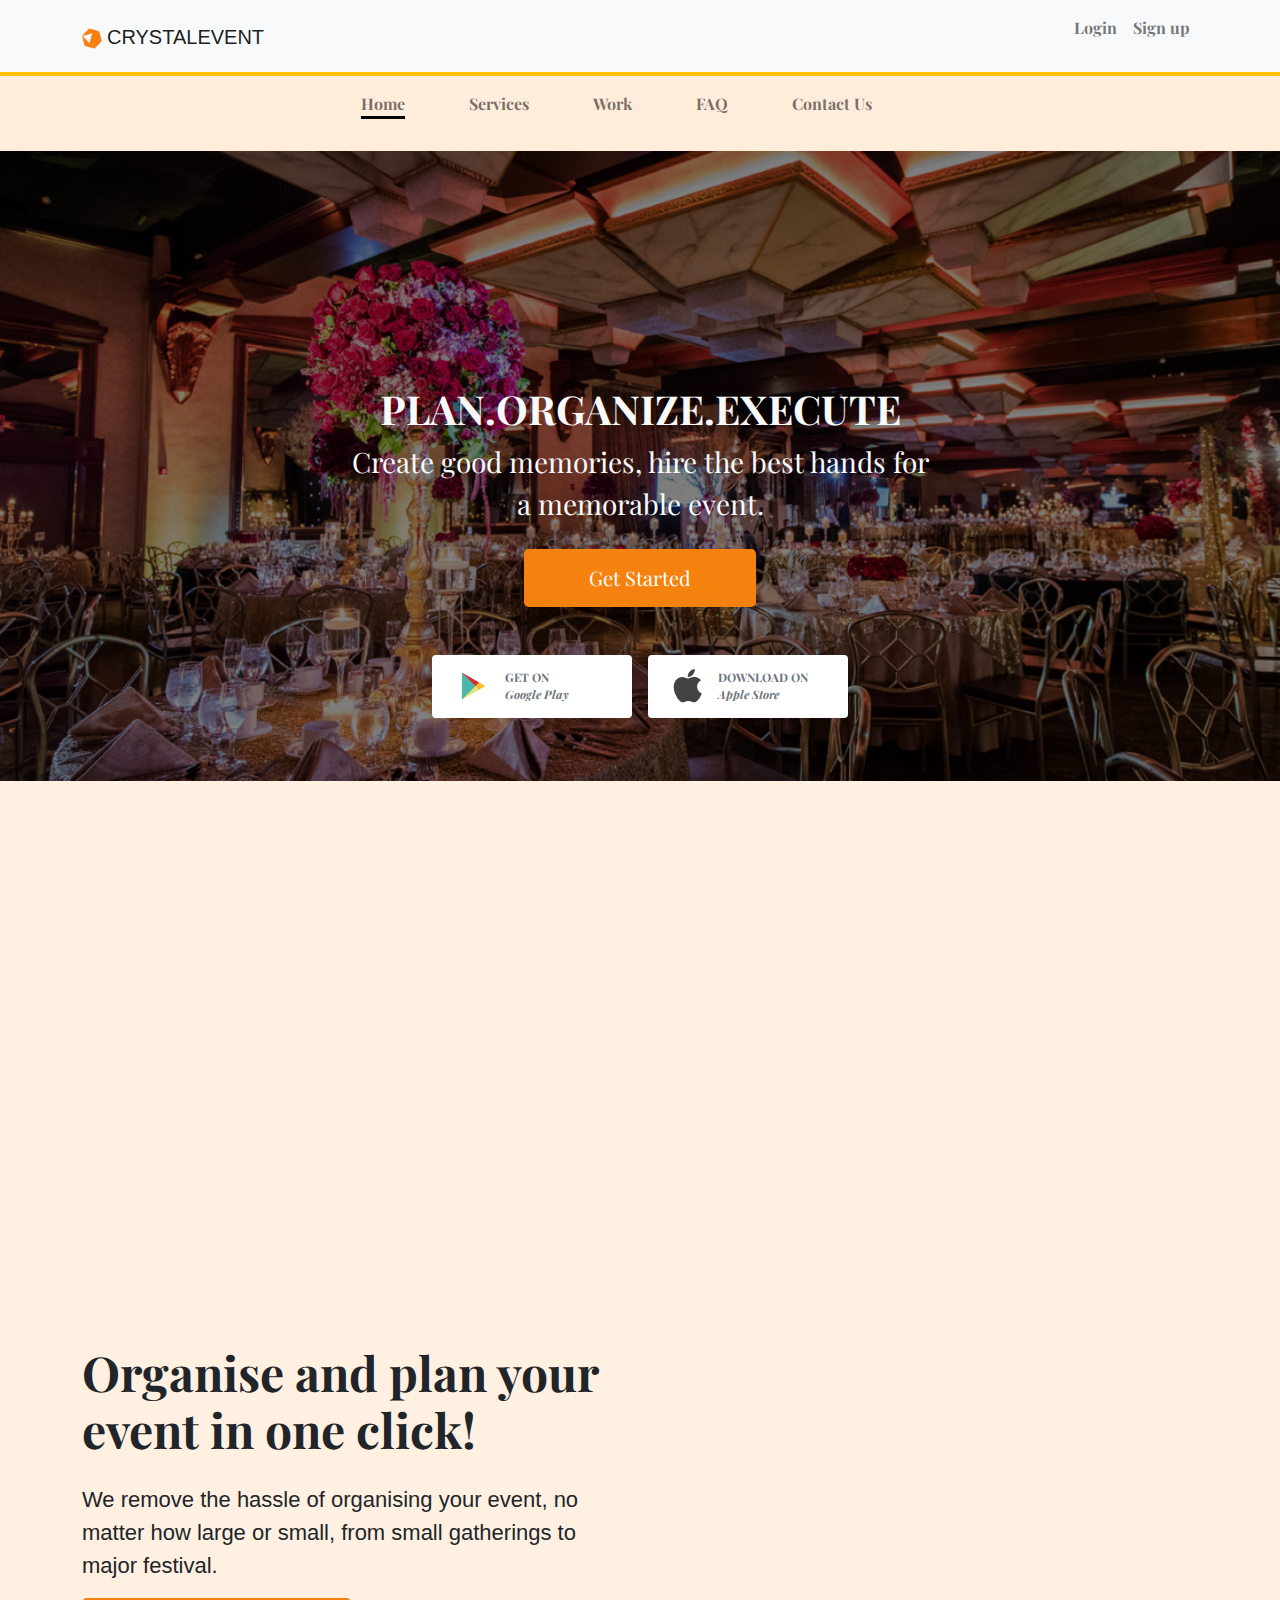
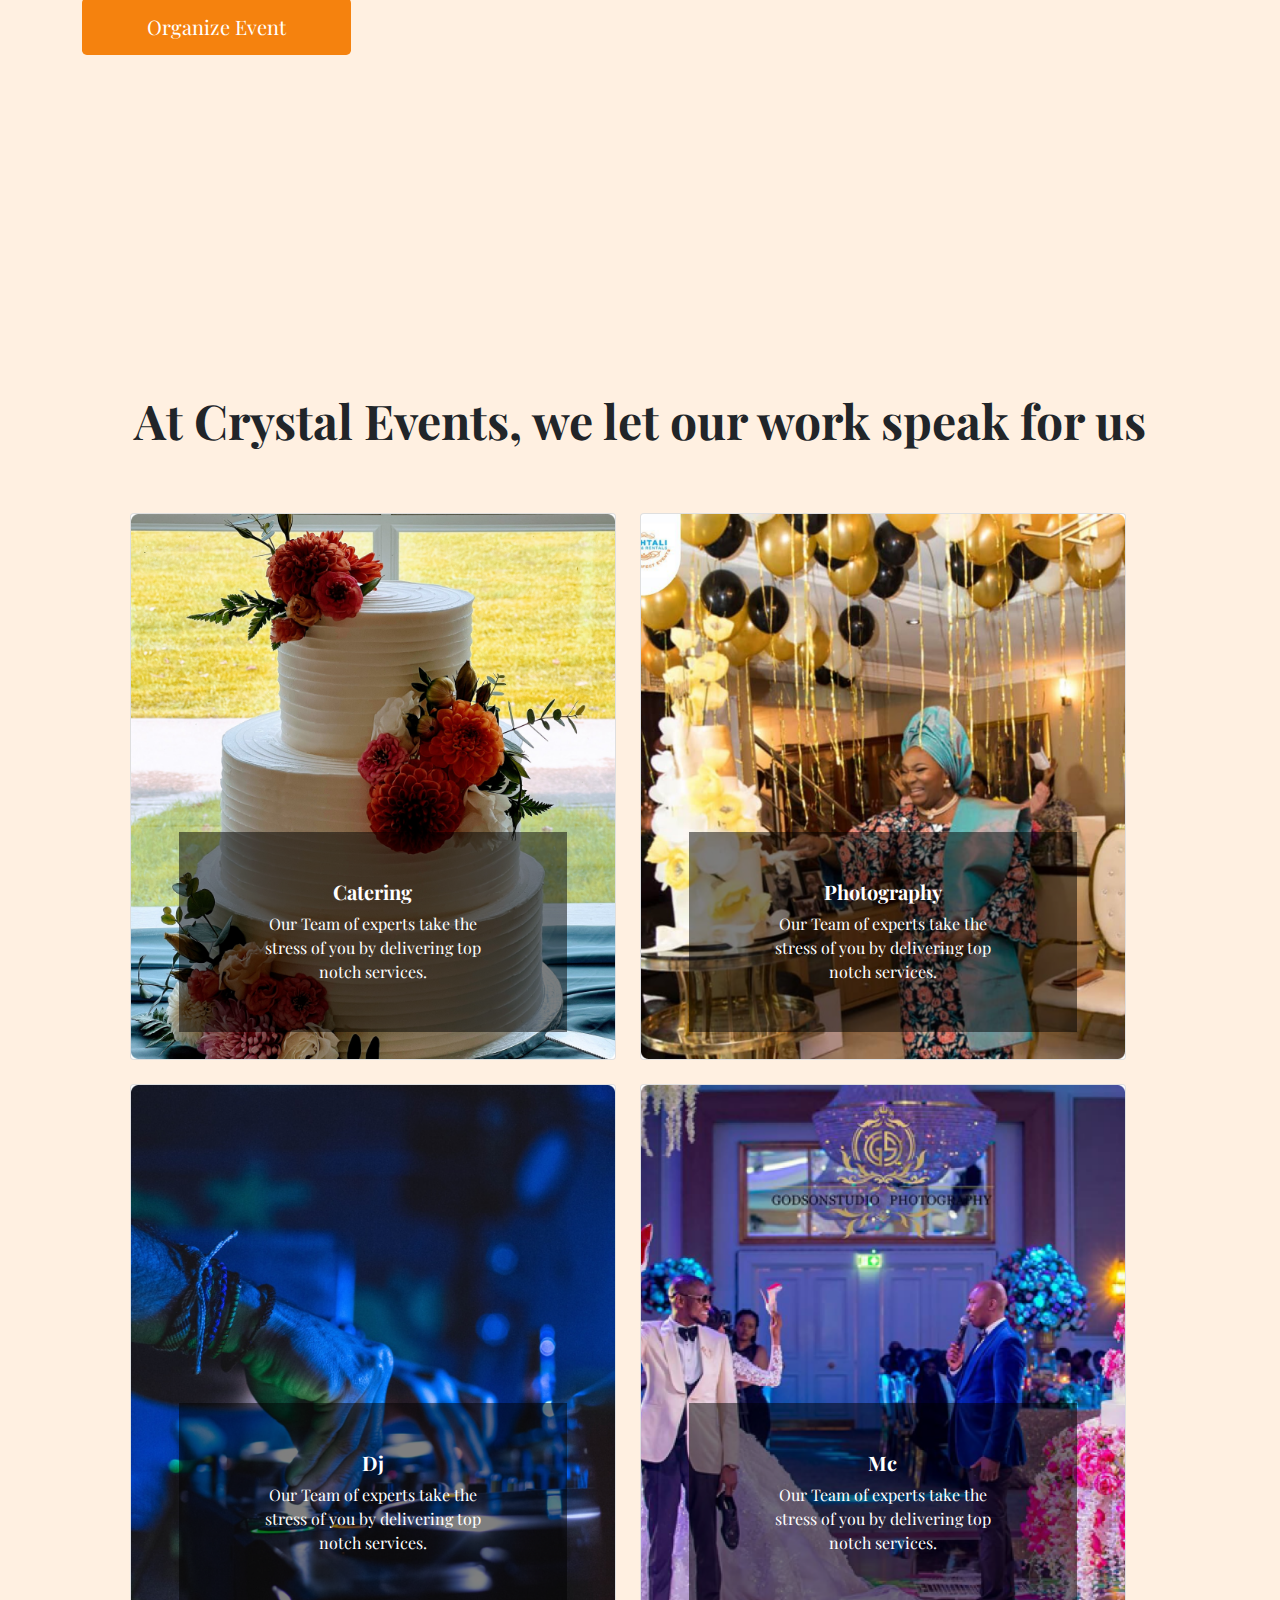
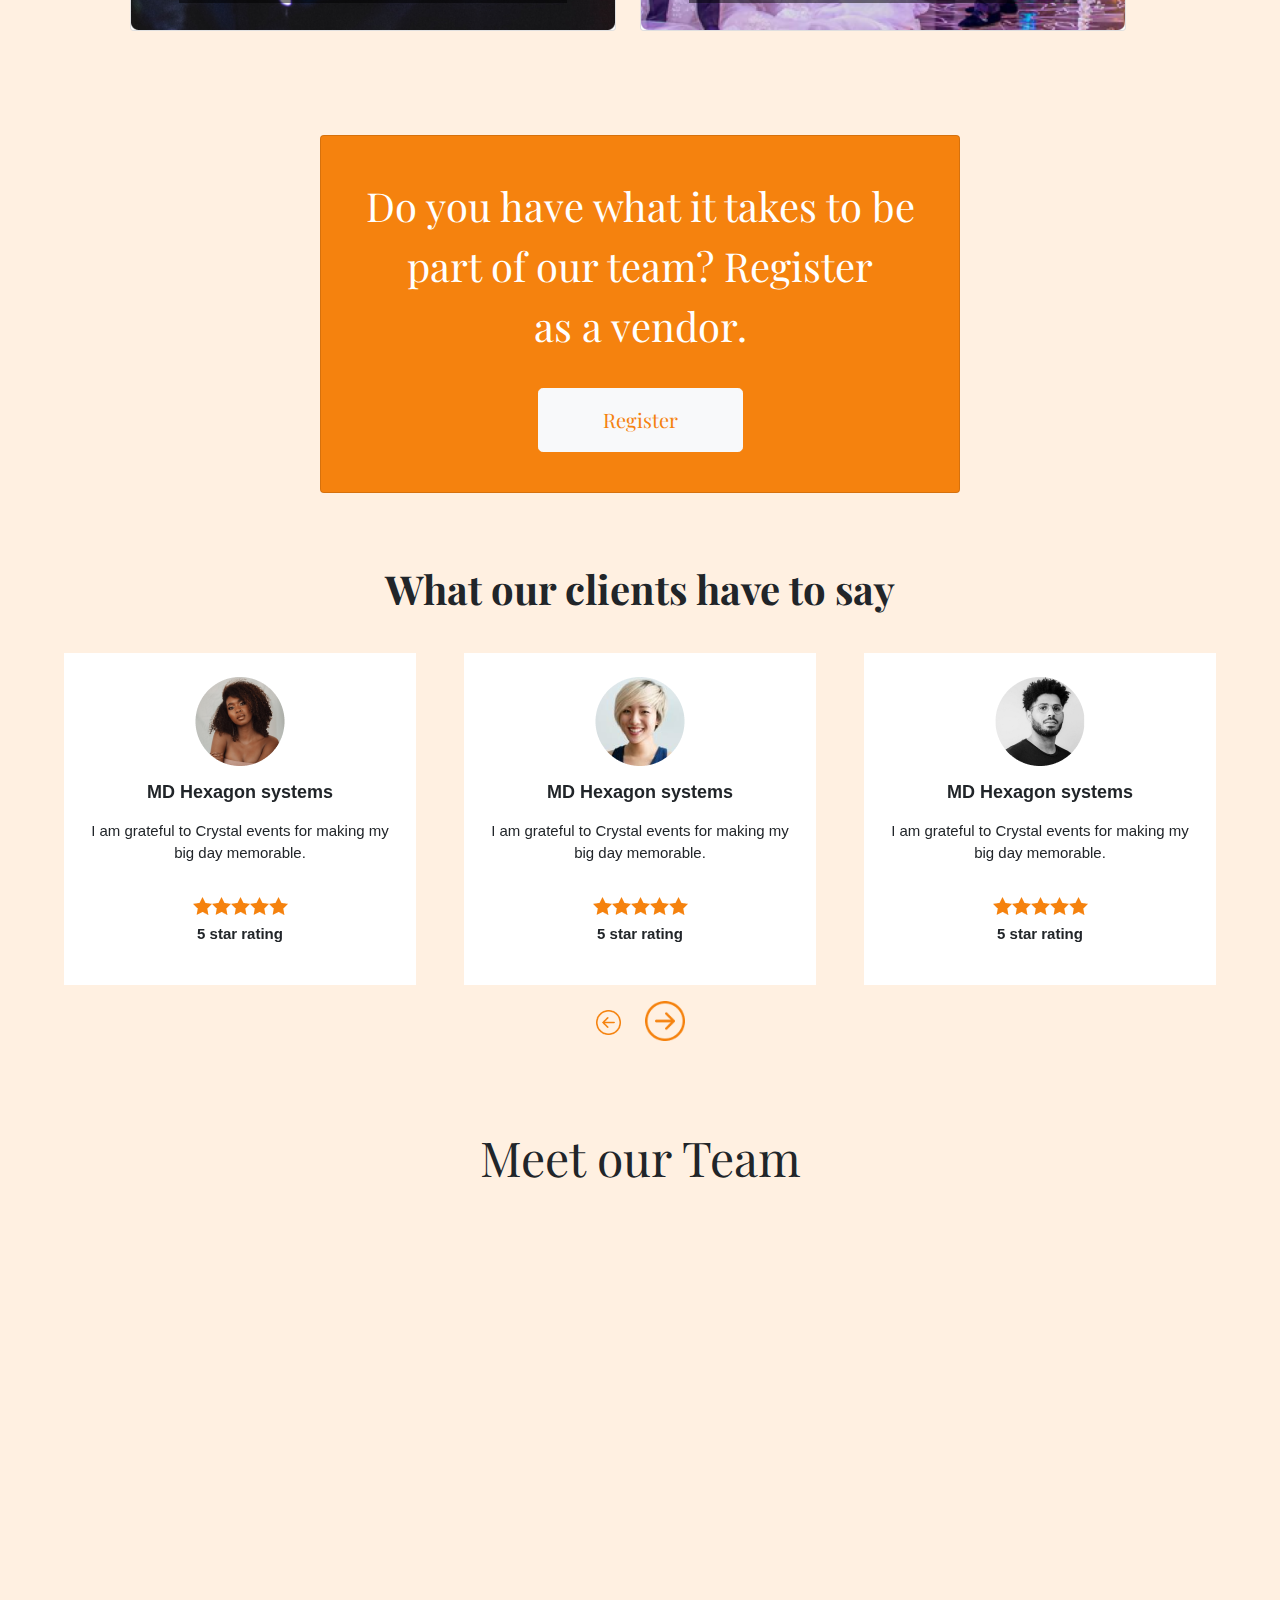
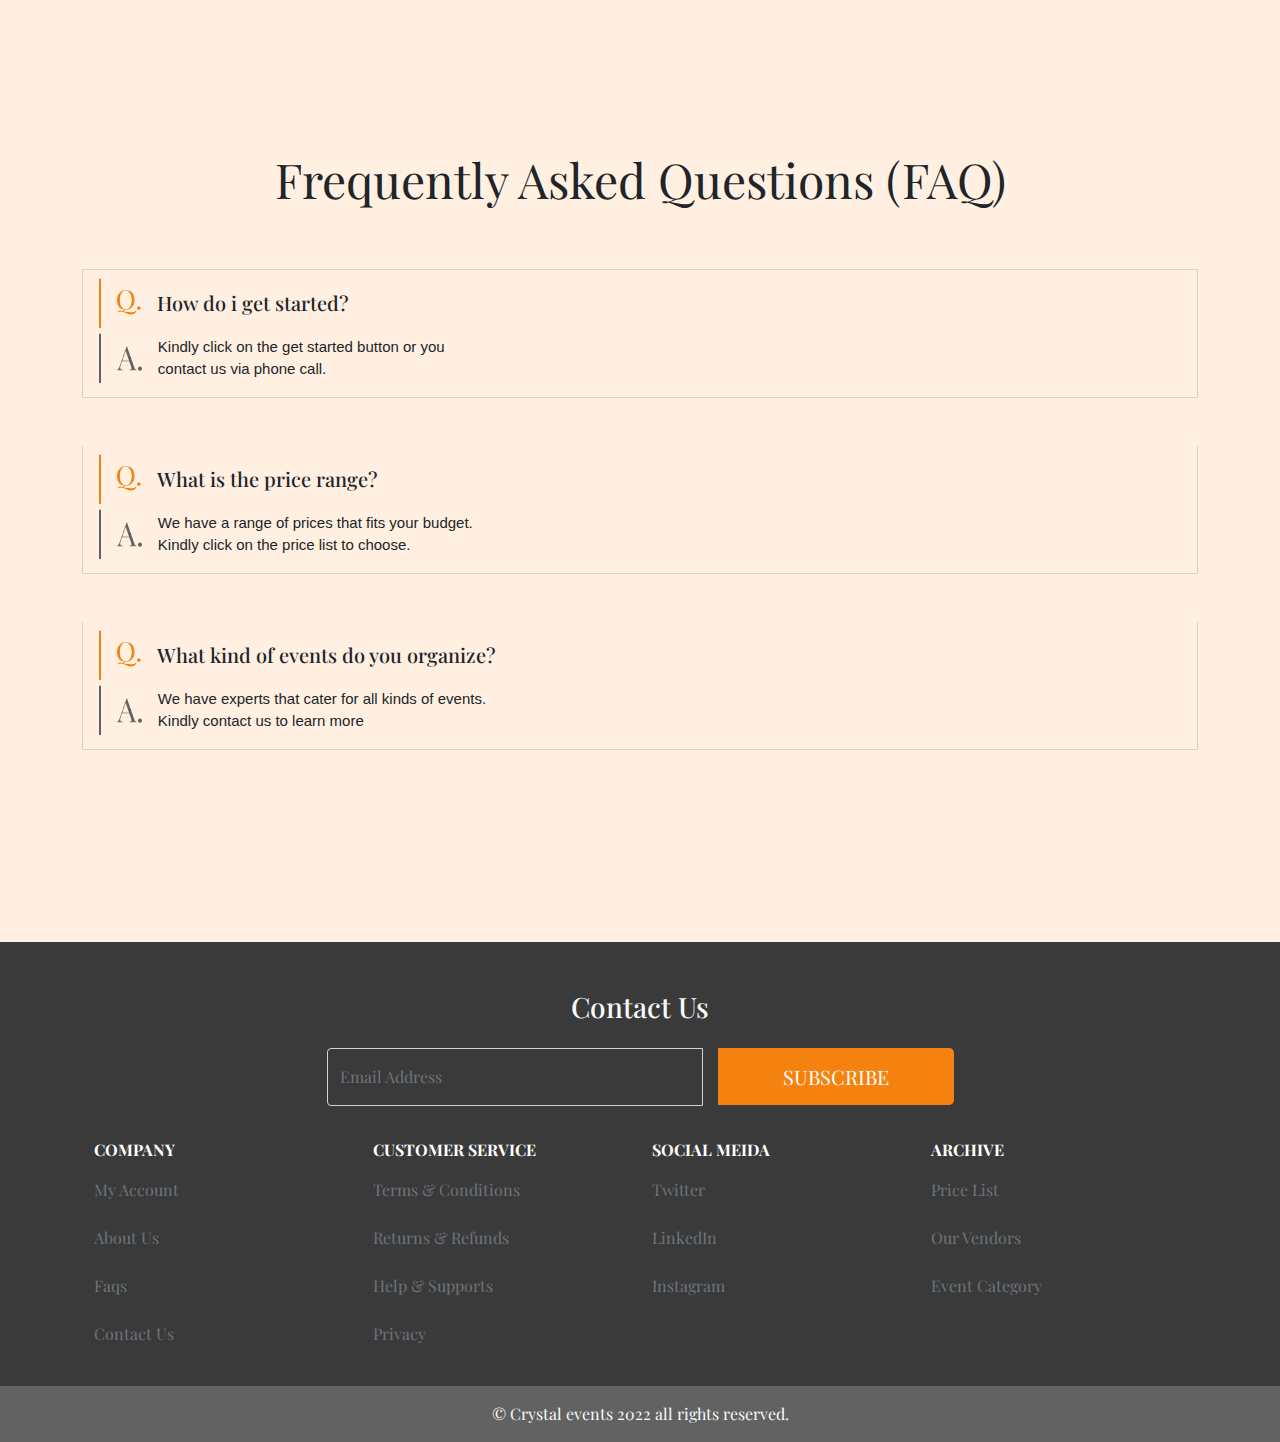
==== commit ff30df66: "made some edits" ====
--- a/index.html
+++ b/index.html
@@ -2,16 +2,16 @@
 <html lang="en">
 
 <head>
-  <meta charset="UTF-8" />
-  <meta http-equiv="X-UA-Compatible" content="IE=edge" />
-  <meta name="viewport" content="width=device-width, initial-scale=1.0" />
+  <meta charset="UTF-8">
+  <meta http-equiv="X-UA-Compatible" content="IE=edge">
+  <meta name="viewport" content="width=device-width, initial-scale=1.0">
+  <title>CRYSTALEVENT</title>
+  <link rel="icon" href="favicon.ico">
   <link rel="stylesheet" href="css/bootstrap.min.css" />
   <link rel="stylesheet" href="https://cdn.jsdelivr.net/npm/bootstrap-icons@1.8.3/font/bootstrap-icons.css" />
   <link rel="preconnect" href="https://fonts.googleapis.com">
   <link rel="stylesheet" href="https://unpkg.com/aos@next/dist/aos.css" />
   <link rel="stylesheet" href="css/style.css" />
-  <link rel="icon" href="favicon.ico">
-  <title>CRYSTALEVENT</title>
 </head>
 
 <body>
@@ -48,12 +48,12 @@
           <ul class="navbar-nav mx-auto">
             <li class="nav-item">
               <a class="nav-link" aria-current="page" href="index.html">
-                <p class="fw-bold me-5 active">Home</p>
+                <p class="fw-bold me-5 actived">Home</p>
               </a>
             </li>
             <li class="nav-item">
               <a class="nav-link" href="service.html">
-                <p class="fw-bold me-5">Services</p>
+                <p class="fw-bold me-5 ">Services</p>
               </a>
             </li>
             <li class="nav-item">
@@ -78,10 +78,28 @@
   </header>
 
 
-
-
   <section class="position-relative">
     <div id="sec-one">
+      <div class=" align-items-center justify-content-center gap-3 btn-social">
+        <div>
+          <a href="https://play.google.com/store/apps" style="text-decoration: none;">
+            <button class="btn bg-white d-flex align-items-center text-start text-secondary fw-bold"
+              style="width: 100%;">
+              <img src="./img/landing-page img/playstore.png" alt="playstore">
+              <small><em>GET ON <br> Google Play</em></small>
+            </button>
+          </a>
+        </div>
+
+        <div>
+          <a href="https://www.apple.com/app-store/" style="text-decoration: none;">
+            <button class="btn bg-white d-flex align-items-center text-start text-secondary fw-bold">
+              <img src="./img/landing-page img/apple.png" alt="apple store">
+              <small><em>DOWNLOAD ON <br> Apple Store</em> </small>
+            </button>
+          </a>
+        </div>
+      </div>
 
     </div>
     <div id="sec-one__container" class=" ">
@@ -94,17 +112,17 @@
         </p>
 
         <a href="register.html">
-          <button class="btn text-white btn-lg mb-lg-5 mb-3 mt-2  bg-hire" type="button" id="button-addon2">Get
+          <button class="btn text-white btn-lg mb-5 mb-3 mt-2  bg-hire" type="button" id="button-addon2">Get
             Started</button>
         </a>
 
-        <div class=" align-items-center justify-content-center flex-wrap-reverse gap-3 btn-wrapper">
-
-          <div class="d-flex align-items-center justify-content-center flex-wrap-reverse gap-3">
+        <div class=" align-items-center justify-content-center flex-wrap-reverse gap-5 btn-wrapper">
+
+          <div class="d-flex align-items-center justify-content-center gap-3">
             <div>
               <a href="https://play.google.com/store/apps" style="text-decoration: none;">
                 <button
-                  class="btn bg-white d-flex align-items-center text-start text-secondary fw-bold gap-3  bg-hiree">
+                  class="btn bg-white d-flex align-items-center text-start text-secondary fw-bold gap-3  bg-hireee">
                   <img src="./img/landing-page img/playstore.png" alt="playstore">
                   <small class="font">GET ON <br> <em>Google Play</em></small>
                 </button>
@@ -114,7 +132,7 @@
             <div>
               <a href="https://www.apple.com/app-store/" style="text-decoration: none;">
                 <button
-                  class=" btn bg-white d-flex align-items-center text-start text-secondary fw-bold gap-lg-3 gap-1 bg-hiree">
+                  class=" btn bg-white d-flex align-items-center text-start text-secondary fw-bold gap-lg-3 gap-1 bg-hireee">
                   <img src="./img/landing-page img/apple.png" alt="apple store">
                   <small class="font">DOWNLOAD ON <br> <em>Apple Store</em></small>
                 </button>
@@ -126,7 +144,6 @@
       </div>
     </div>
   </section>
-
 
 
   <section id="sec-two" class="py-lg-5">
@@ -145,12 +162,74 @@
               find the right supplier, trusted to deliver brilliant service, on time and on budget.
             </p>
             <div class="d-flex cj w-100">
-              <a href="register.html"><button class="btn bg-hire text-white btn-lg" type="button" id="button-addon2">Get
-                  Started</button></a>
-            </div>
-          </div>
-        </div>
-      </div>
+              <a href="register.html"><button class="btn bg-hire text-white btn-lg" type="button" id="button-addon2">Book Now</button></a>
+            </div>
+          </div>
+        </div>
+      </div>
+
+
+      <!-- work start here -->
+      <div class="anchor-imgs-mobile mt-5">
+        <div id="carouselExampleDark" class="carousel carousel-dark slide mobile-slide" data-bs-ride="carousel">
+
+          <div class="carousel-inner">
+            <div class="carousel-item active" data-bs-interval="2000">
+
+              <div class="col-lg-6 position-relative banner banners">
+                <img src="./img/landing-page img/sprint.png" class="img-fluid banner" alt="sprinter">
+                <div class="holder">
+                  <h4 class="text-center text-white">Charity Event</h4>
+                </div>
+              </div>
+
+            </div>
+            <div class="carousel-item" data-bs-interval="5000">
+
+              <div class="col-lg-6 position-relative banner banners">
+                <img src="./img/landing-page img/couple.png" class="img-fluid  banner" alt="couple dancing">
+                <div class="holder">
+                  <h4 class="text-center text-white">Private Event</h4>
+                </div>
+              </div>
+
+            </div>
+            <div class="carousel-item" data-bs-interval="3000">
+
+              <div class="col-lg-6 position-relative banner banners">
+                <img src="./img/landing-page img/sprint.png" class="img-fluid banner" alt="sprinter">
+                <div class="holder">
+                  <h4 class="text-center text-white">Charity Event</h4>
+                </div>
+              </div>
+
+
+            </div>
+            <div class="carousel-item" data-bs-interval="4000">
+
+              <div class="col-lg-6 position-relative banner banners">
+                <img src="./img/landing-page img/couple.png" class="img-fluid  banner" alt="couple dancing">
+                <div class="holder">
+                  <h4 class="text-center text-white">Private Event</h4>
+                </div>
+              </div>
+
+            </div>
+          </div>
+          <div class="carousel-indicatorss d-flex justify-content-center mt-3">
+            <button type="button" data-bs-target="#carouselExampleDark" data-bs-slide-to="0" class="active carousel-btn"
+              aria-current="true" aria-label="Slide 1"></button>
+            <button type="button" data-bs-target="#carouselExampleDark" data-bs-slide-to="1" aria-label="Slide 2"
+              class="carousel-btn"></button>
+            <button type="button" data-bs-target="#carouselExampleDark" data-bs-slide-to="2" aria-label="Slide 3"
+              class="carousel-btn"></button>
+            <button type="button" data-bs-target="#carouselExampleDark" data-bs-slide-to="3" aria-label="Slide 4"
+              class="carousel-btn"></button>
+          </div>
+        </div>
+      </div>
+      <!-- work end here -->
+
 
 
       <div id="organize" class="row gx-3 pt-5 mt-lg-5 ">
@@ -164,11 +243,10 @@
           </p>
           <div class="d-flex cj w-100">
             <a href="register.html"><button class="btn bg-hire text-white btn-lg mb-5" type="button"
-                id="button-addon2">Get
-                Started</button></a>
-          </div>
-        </div>
-        <div class="col-lg-6" data-aos="fade-down">
+                id="button-addon2">Organize Event</button></a>
+          </div>
+        </div>
+        <div class="col-lg-6 anchor-imgs" data-aos="fade-down">
           <div class="img-container position-relative">
             <img src="./img/landing-page img/audience.png" class="img-fluid img" alt="audience">
             <div class="holder">
@@ -193,6 +271,7 @@
         </div>
       </div>
     </div>
+
 
 
     <div id="price" class="container text-start py-lg-5  d-flex align-items-center flex-column">
@@ -521,27 +600,6 @@
         </div>
       </div>
 
-
-      <div class=" align-items-center justify-content-center gap-1 btn-social">
-        <div>
-          <a href="https://play.google.com/store/apps" style="text-decoration: none;">
-            <button class="btn bg-white d-flex align-items-center text-start text-secondary fw-bold me-3 px-3 "
-              style="width: 100%;">
-              <img src="./img/landing-page img/playstore.png" alt="playstore">
-              <small><em>GET ON <br> Google Play</em></small>
-            </button>
-          </a>
-        </div>
-
-        <div>
-          <a href="https://www.apple.com/app-store/" style="text-decoration: none;">
-            <button class=" btn bg-white d-flex align-items-center text-start text-secondary fw-bold">
-              <img src="./img/landing-page img/apple.png" alt="apple store">
-              <small><em>DOWNLOAD ON <br> Apple Store</em> </small>
-            </button>
-          </a>
-        </div>
-      </div>
     </section>
 
     <div class="container">
@@ -569,10 +627,10 @@
     <div id="faq-sec" class="container py-5">
       <h3 class="display-5 text-center pb-1">Frequently Asked Questions (FAQ)</h3>
 
-      <div class="accordion py-5">
-
-        <a href="#" data-mdb-toggle="collapse" aria-expanded="false" aria-controls="smallAnswer1collapse"
-          class="list-group-item list-group-item-action" style="background-color: #FFF0E1; border: none;">
+      <div class="py-5">
+
+        <a href="#" 
+          class="list-group-item  mb-5" style="background-color: #FFF0E1;">
           <div class="d-flex w-100 align-items-center">
             <img src="./img/landing-page img/orange-line.png" height="50" alt="orange line"><img
               src="./img/landing-page img/question.png" width="25" height="25" alt="Question" class="mx-3">
@@ -587,11 +645,11 @@
               call.
             </p>
           </div>
-          <hr>
-
         </a>
-        <a href="#price" data-mdb-toggle="collapse" aria-expanded="false" aria-controls="smallAnswer2collapse"
-          class="list-group-item list-group-item-action" style="background-color: #FFF0E1; border: none;">
+
+
+        <a href="#price" 
+          class="list-group-item  mb-5" style="background-color: #FFF0E1;">
           <div class="d-flex w-100 align-items-center">
             <img src="./img/landing-page img/orange-line.png" height="50" alt="orange line"><img
               src="./img/landing-page img/question.png" width="25" height="25" alt="Question" class="mx-3">
@@ -605,11 +663,10 @@
               price list to choose.
             </p>
           </div>
-          <hr>
 
         </a>
-        <a href="#organize" data-mdb-toggle="collapse" aria-expanded="false" aria-controls="smallAnswer3collapse"
-          class="list-group-item list-group-item-action" style="background-color: #FFF0E1; border: none;">
+        <a href="#organize"
+          class="list-group-item mb-5" style="background-color: #FFF0E1;">
           <div class="d-flex w-100 align-items-center">
             <img src="./img/landing-page img/orange-line.png" height="50" alt="orange line"><img
               src="./img/landing-page img/question.png" width="25" height="25" alt="Question" class="mx-3">
@@ -628,9 +685,6 @@
       </div>
     </div>
   </section>
-
-
-
 
 
   <footer id="sec-five">
@@ -641,52 +695,47 @@
           <div class="col-lg-7 mx-auto">
             <div class="input-group my-3 d-flex flex-wrap gap-3 align-items-center justify-content-center">
               <input type="email" class="form-control py-3 d-inline-flex"
-                style="background-color: #3A3A3A; color: #ffffff;" placeholder="Email Address" aria-label="Email Address"
-                aria-describedby="button-addon2">
+                style="background-color: #3A3A3A; color: #ffffff;" placeholder="Email Address"
+                aria-label="Email Address" aria-describedby="button-addon2">
               <button class="btn bg-hire text-white btn-lg" type="button" id="button-addon2">SUBSCRIBE</button>
             </div>
           </div>
         </div>
       </div>
-  
+
       <section class="">
         <div class="container text-white mt-3 footer-links">
           <div class="row mt-3 text-start">
             <div class="col-lg-3 col-md-6 col-6 mb-3">
               <p class="fw-bold mb-3">COMPANY</p>
-              <a href="account.html" class="text-secondary text-decoration-none mb-4 d-block">My Account</a>
-              <a href="about.html" class="text-secondary text-decoration-none mb-4 d-block">About Us</a>
-              <a href="faq.html" class="text-secondary text-decoration-none mb-4 d-block">Faqs</a>
-              <a href="contact.html" class="text-secondary text-decoration-none mb-4 d-block">Contact Us</a>
-            </div>
-  
+                <a href="account.html" class="text-secondary text-decoration-none mb-4 d-block">My Account</a>
+                <a href="about.html" class="text-secondary text-decoration-none mb-4 d-block">About Us</a>
+                <a href="faq.html" class="text-secondary text-decoration-none mb-4 d-block">Faqs</a>
+                <a href="contact.html" class="text-secondary text-decoration-none mb-4 d-block">Contact Us</a>
+            </div>
+
             <div class="col-lg-3 col-md-6 col-6 mb-3">
               <p class="fw-bold mb-3 ">CUSTOMER SERVICE</p>
-              <a href="tc.html" class="text-secondary text-decoration-none mb-4 d-block">Terms &
-                Conditions</a>
-              <a href="refunds.html" class="text-secondary text-decoration-none mb-4 d-block">Returns &
-                Refunds</a>
-              <a href="help-support.html" class="text-secondary text-decoration-none mb-4 d-block">Help &
-                Supports</a>
-              <a href="privacy.html" class="text-secondary text-decoration-none mb-4 d-block">Privacy</a>
-            </div>
-  
+                <a href="tc.html" class="text-secondary text-decoration-none mb-4 d-block">Terms & Conditions</a>
+                <a href="refunds.html" class="text-secondary text-decoration-none mb-4 d-block">Returns & Refunds</a>
+                <a href="help-support.html" class="text-secondary text-decoration-none mb-4 d-block">Help & Supports</a>
+                <a href="privacy.html" class="text-secondary text-decoration-none mb-4 d-block">Privacy</a>
+            </div>
+            
             <div class="col-lg-3 col-md-6 col-6 mb-3">
               <p class="fw-bold mb-3">SOCIAL MEIDA</p>
-              <a href="https://twitter.com/" class="text-secondary text-decoration-none mb-4 d-block">Twitter</a>
-              <a href="https://www.linkedin.com/" class="text-secondary text-decoration-none mb-4 d-block">LinkedIn</a>
-              <a href="https://instagram.com/" class="text-secondary text-decoration-none mb-4 d-block">Instagram</a>
-            </div>
-  
+                <a href="https://twitter.com/" class="text-secondary text-decoration-none mb-4 d-block">Twitter</a>
+                <a href="https://www.linkedin.com/" class="text-secondary text-decoration-none mb-4 d-block">LinkedIn</a>
+                <a href="https://instagram.com/" class="text-secondary text-decoration-none mb-4 d-block">Instagram</a>
+            </div>
+
             <div class="col-lg-3 col-md-6 col-6 mb-3">
               <p class="fw-bold mb-3">ARCHIVE</p>
-              <a href="pricelist.html" class="text-secondary text-decoration-none mb-4 d-block">Price List</a>
-              <a href="our-vendor.html" class="text-secondary text-decoration-none mb-4 d-block">Our
-                Vendors</a>
-              <a href="event-category.html" class="text-secondary text-decoration-none mb-4 d-block">Event
-                Category</a>
-            </div>
-  
+                <a href="pricelist.html" class="text-secondary text-decoration-none mb-4 d-block">Price List</a>
+                <a href="our-vendor.html" class="text-secondary text-decoration-none mb-4 d-block">Our Vendors</a>
+                <a href="event-category.html" class="text-secondary text-decoration-none mb-4 d-block">Event Category</a>
+            </div>
+
           </div>
         </div>
       </section>
@@ -695,6 +744,7 @@
   <section id="sec-six">
     <div class="text-center text-light p-3">© Crystal events 2022 all rights reserved.</div>
   </section>
+
 
   <script src="js/script.js"></script>
   <script src="js/bootstrap.min.js"></script>
--- a/css/style.css
+++ b/css/style.css
@@ -1,4 +1,5 @@
 @import url('https://fonts.googleapis.com/css2?family=Playfair+Display&family=Raleway:wght@100&display=swap');
+@import url('https://fonts.googleapis.com/css2?family=Source+Sans+Pro&display=swap');
 
 * {
   margin: 0;
@@ -7,6 +8,11 @@
   font-family: Playfair Display;
 }
 
+.actived {
+  border-bottom: 3px solid black;
+  transition: all 3s ease-in-out;
+}
+
 .mobile-slide {
   display: none;
 }
@@ -17,7 +23,7 @@
 }
 
 .bg-color {
-  background-color: #FAC086;
+  background-color: #FFEDDC;
 }
 
 #sec-one {
@@ -35,22 +41,52 @@
 .bg-hire {
   background-color: #F5820E;
   padding: 0.8rem 4rem;
+  transition: all 1s ease-in-out ;
+}
+
+.bg-hire:hover{
+  transform: scale(1.2);
+  background-color: #b0661b;
 }
 
 .btn-social{
   display: none ;
-}
+  margin-top: 50%;
+}
+
 .btn-wrapper{
   display: flex;
 }
 
 .bg-hiree {
   padding: 0.8rem 4rem;
+}
+
+.bg-hireee {
+  width: 200px;
+  padding: 0.8rem 1.5rem;
+  font-size: smaller;
+  transition: all 1s ease-in-out ;
 }
 
 .bg-hires {
   color: #F5820E;
   padding: 0.8rem 4rem;
+  transition: all 1s ease-in-out ;
+}
+
+.bg-hireee:hover,
+.bg-hires:hover {
+background-color: rgba(0, 0, 0, 0.5);
+transform: scale(1.2);
+}
+
+img{
+  transition: all 1s ease-in-out ;
+}
+
+img:hover{
+  transform: scale(1.2);
 }
 
 .carousel-btn {
@@ -112,6 +148,35 @@
   width: 49%;
 }
 
+@media all and (max-width: 769px) {
+  .card-holder {
+    width: 100%;
+  }
+
+  .card-holder2 {
+    display: none;
+  }
+
+  .cj {
+    justify-content: center;
+  }
+
+  .centralize {
+    text-align: center;
+  }
+
+  .active {
+    border: none;
+  }
+
+  .btn-font{
+    font-size: 10px ;
+  }
+
+}
+
+
+
 @media all and (max-width: 450px) {
   #sec-one {
     min-height: 30vh;
@@ -162,24 +227,31 @@
   .btn-social{
     display: flex;
   }
+
+  .anchor-imgs{
+    display: none;
+  }
+
+  #sec-five .input-group input {
+    width: 100%;
+  }
   
 }
 
 
-@media all and (max-width: 769px) {
-  .card-holder {
-    width: 100%;
-  }
-
-  .card-holder2 {
-    display: none;
-  }
-
-  .cj {
-    justify-content: center;
-  }
-
-  .centralize {
-    text-align: center;
-  }
+
+
+
+@media (max-width: 376px) {
+  .xs-screen1 {
+    width: 50%;
+  }
+  .xs-screen2 {
+      width: 100%;
+      margin: 0 auto;
+    }
+  .footer-links {
+    font-size: 12px;
+  }
+  
 }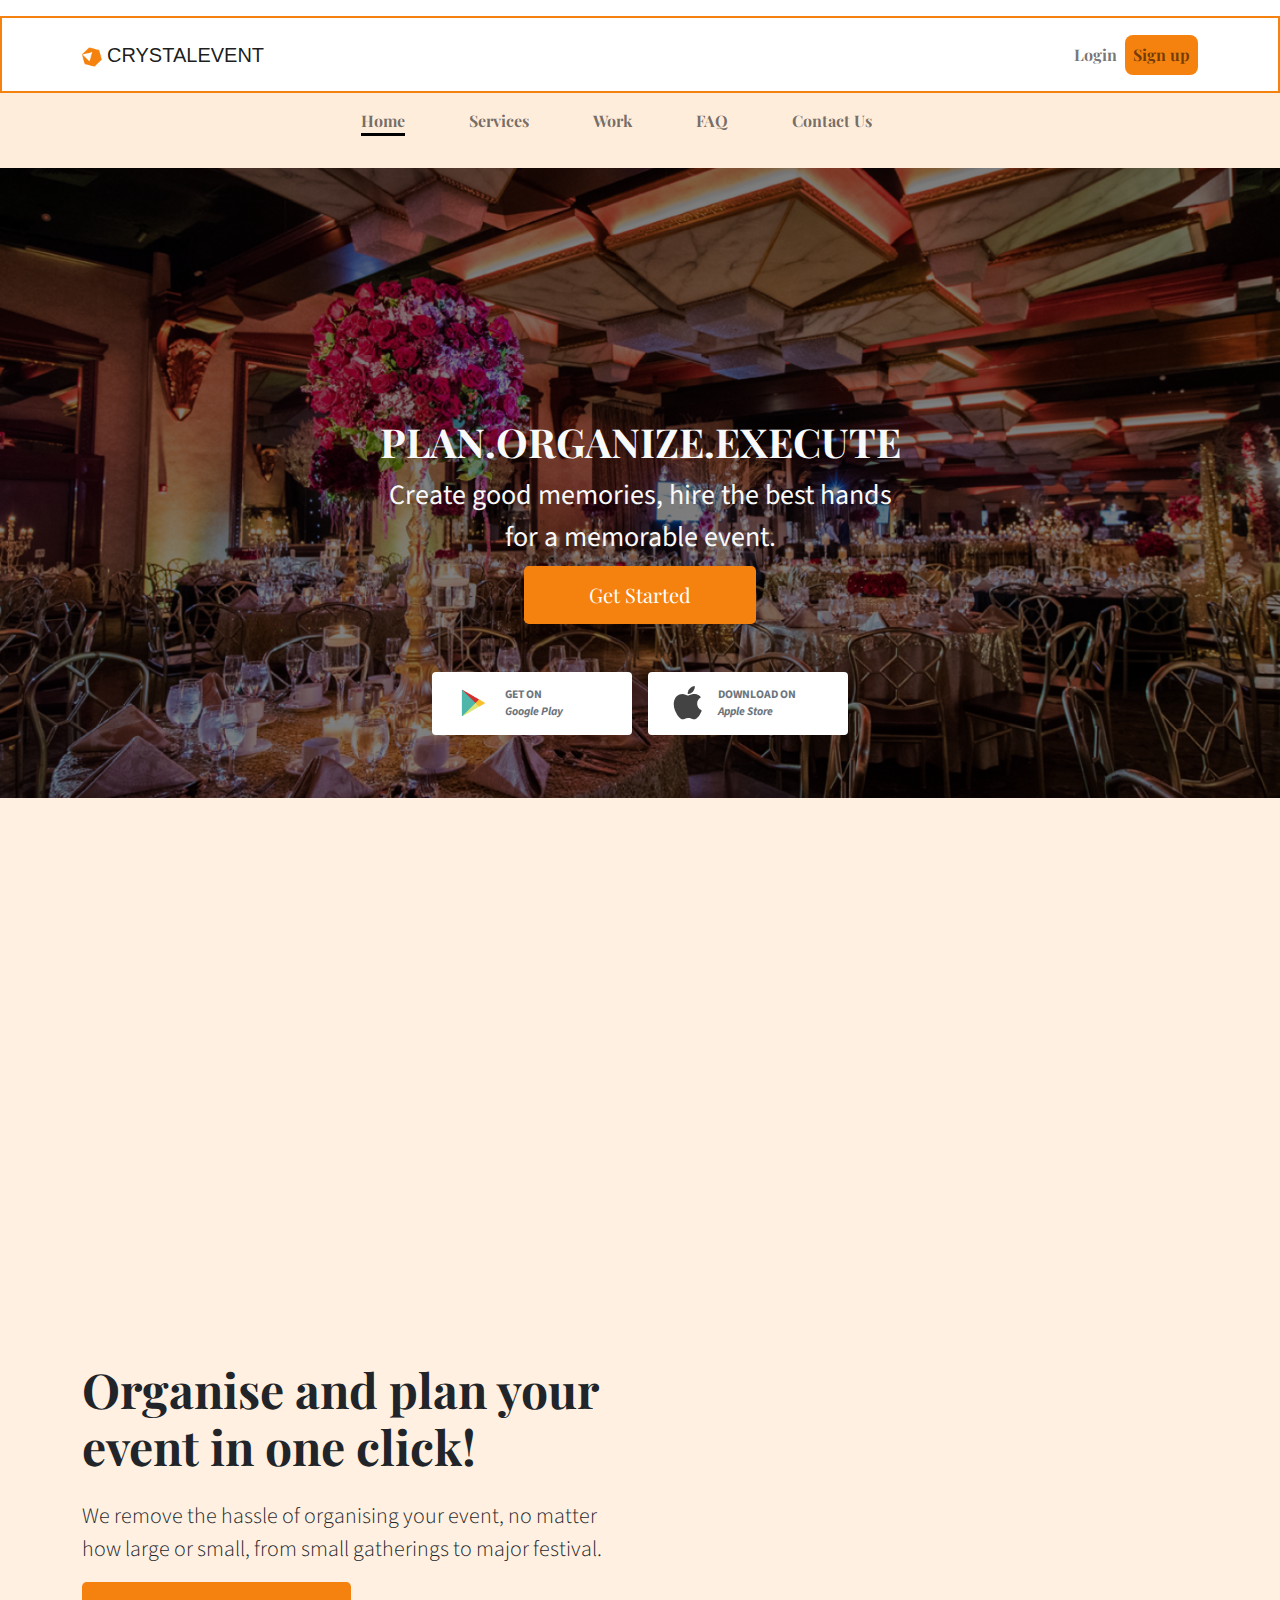
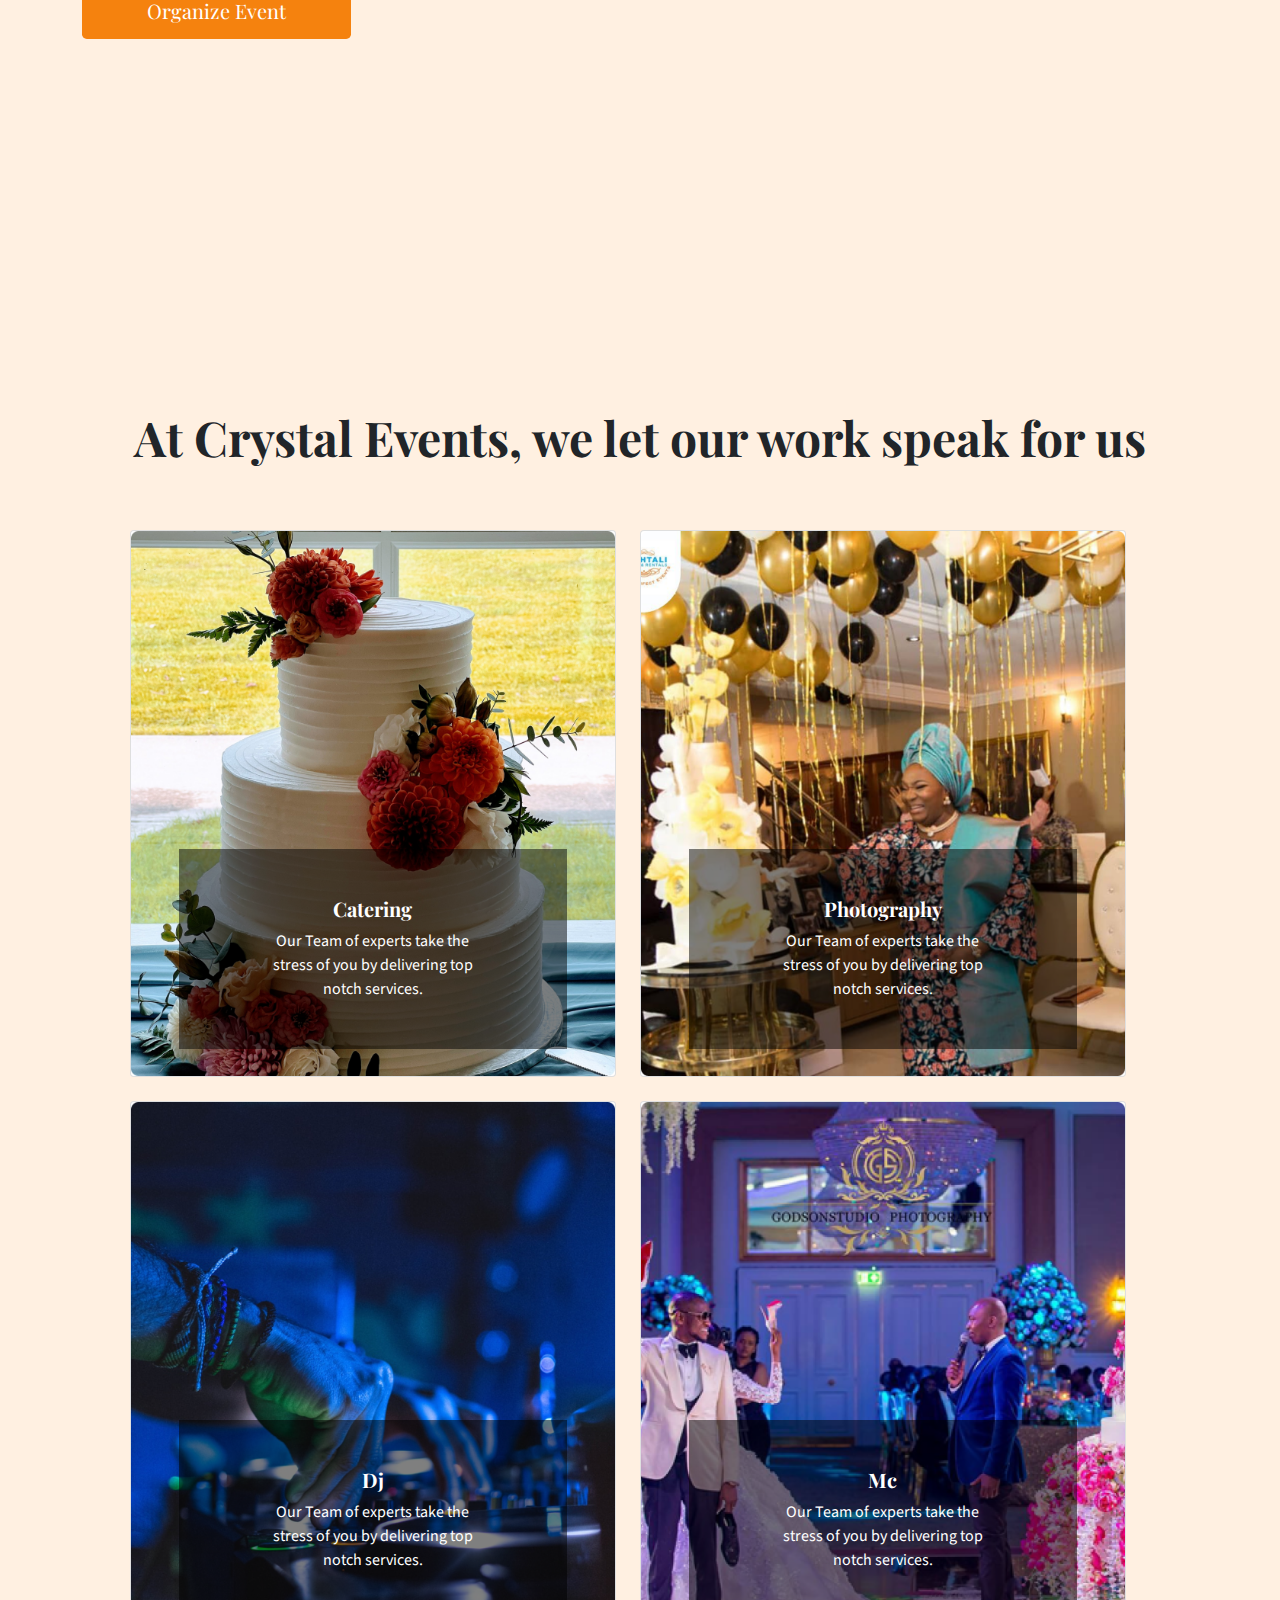
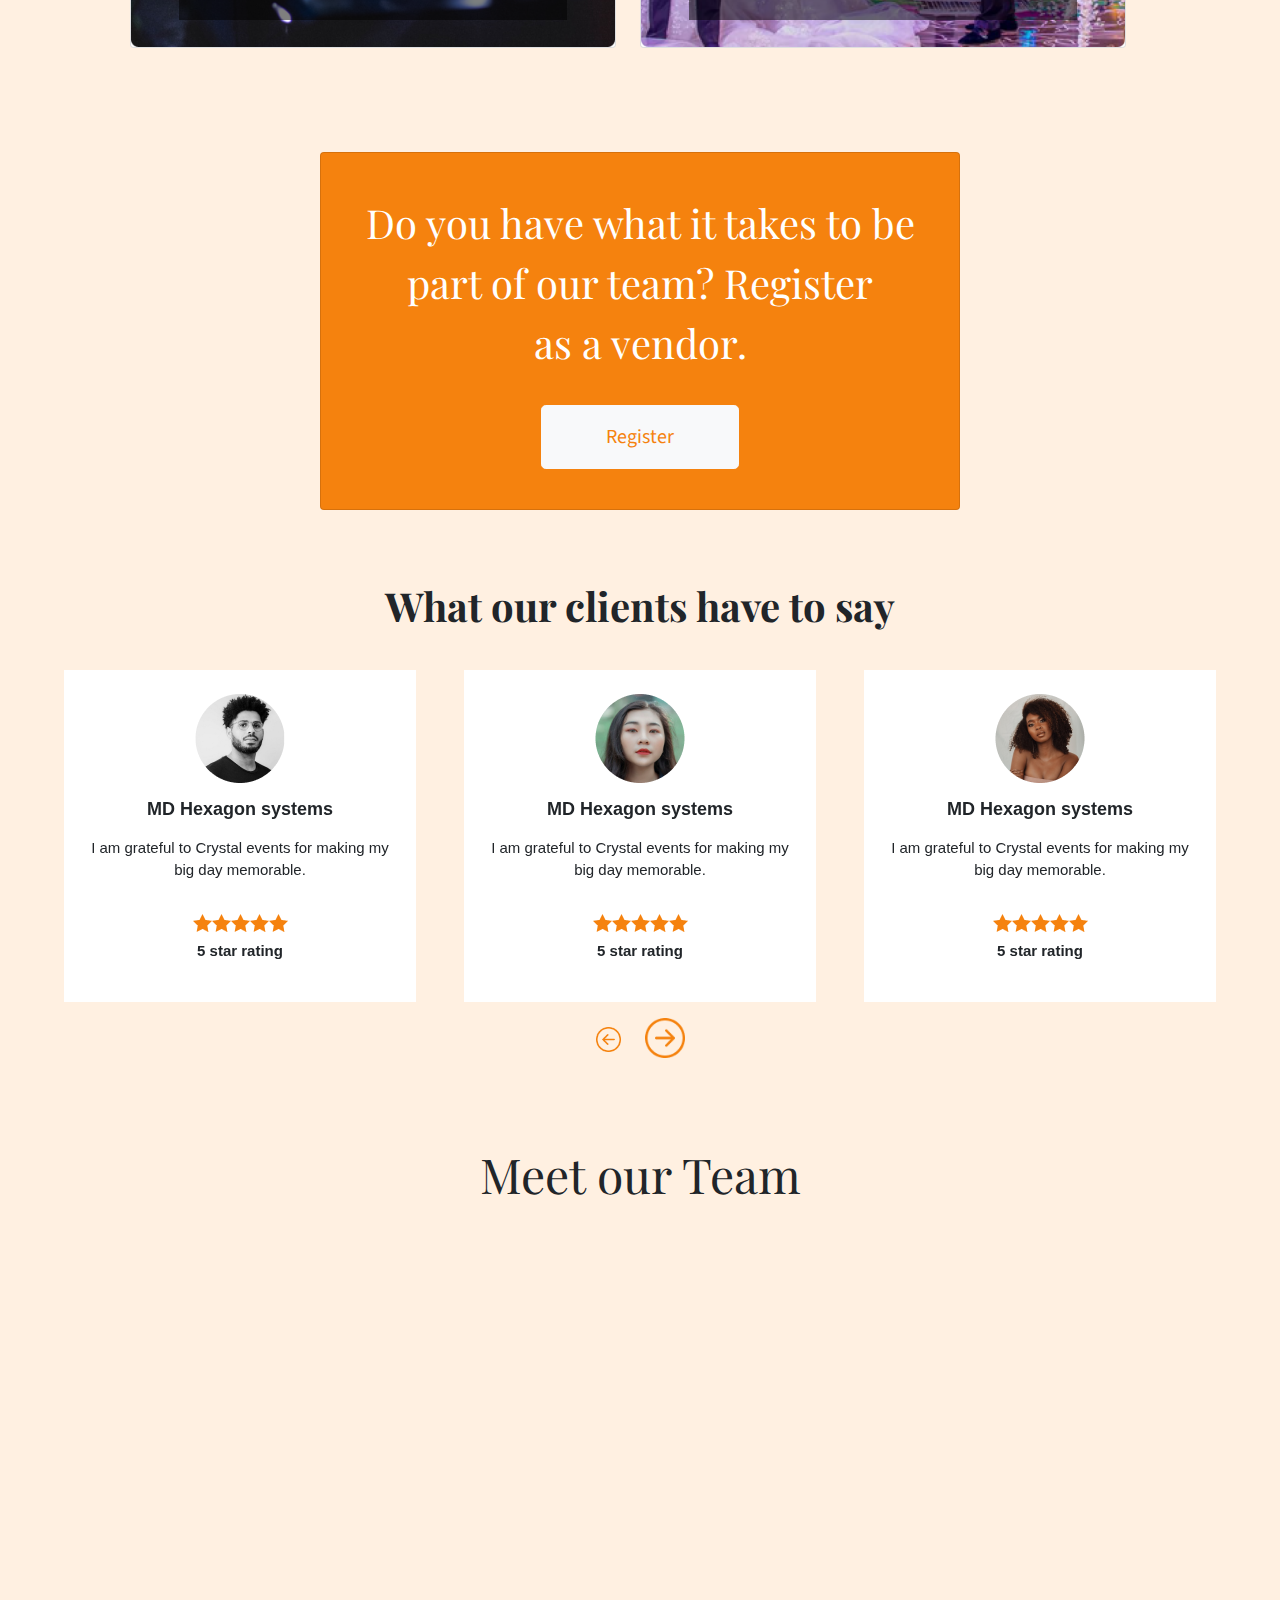
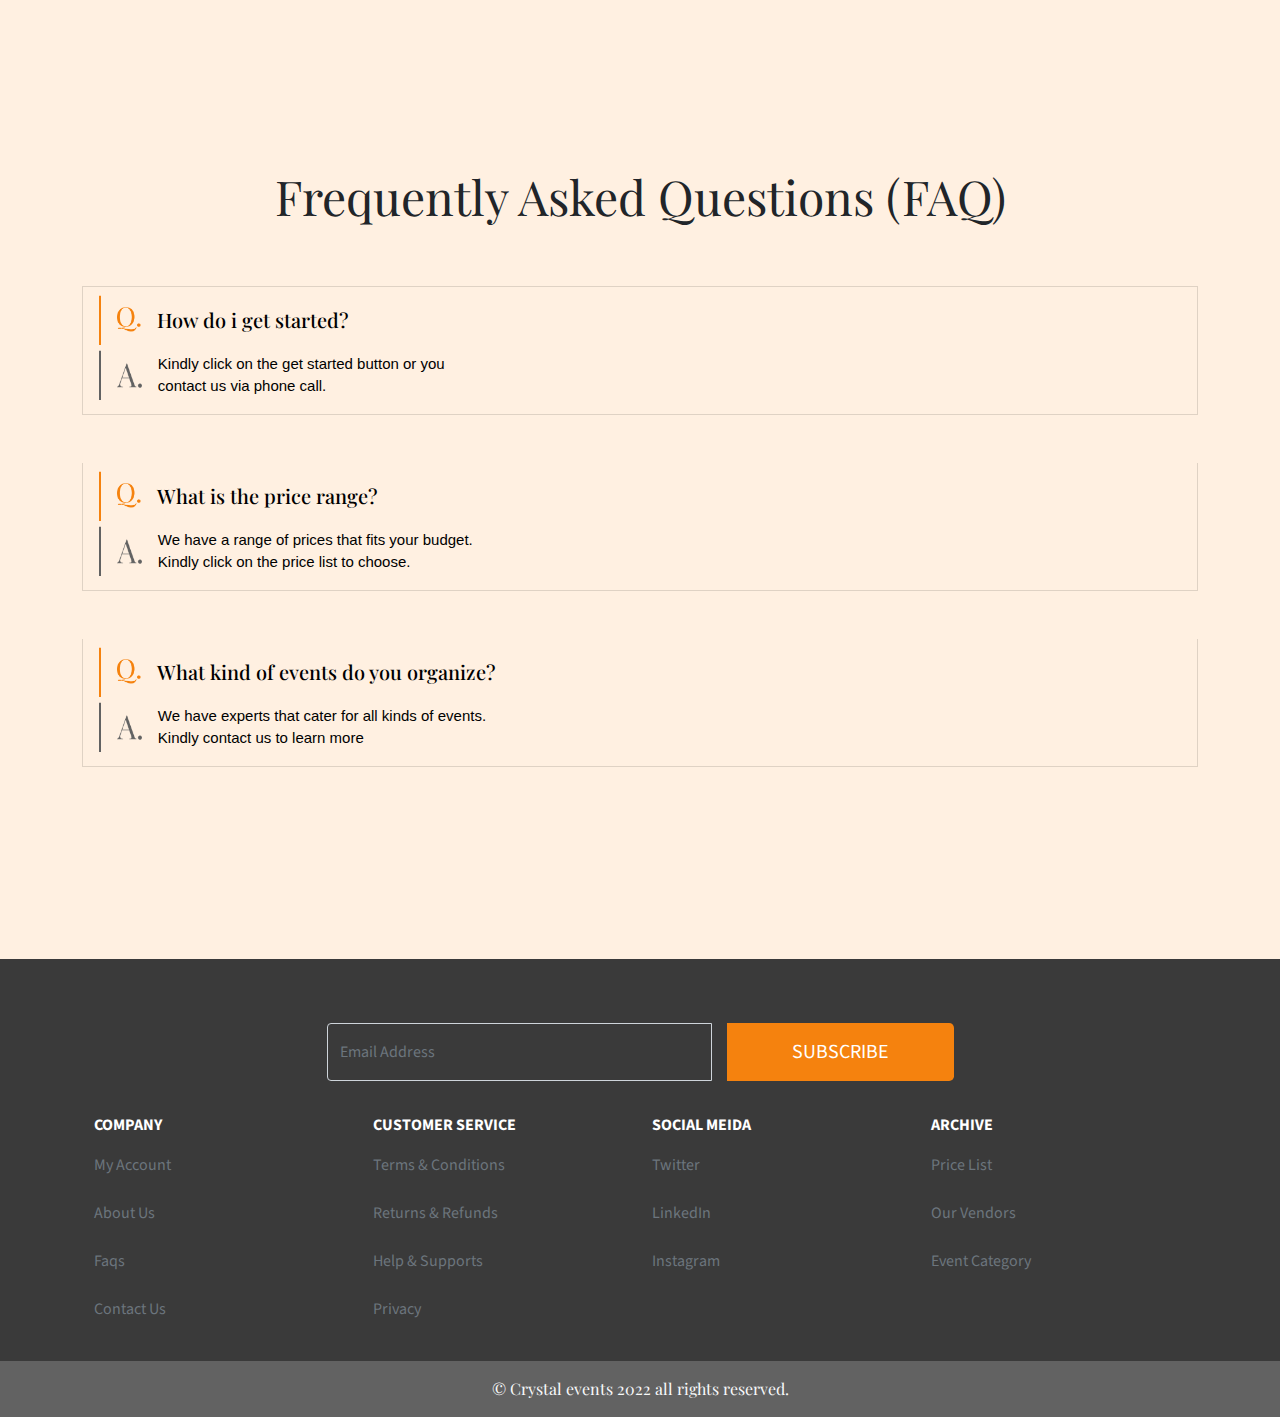
==== commit 46c9caf9: "made some edits" ====
--- a/index.html
+++ b/index.html
@@ -14,11 +14,12 @@
   <link rel="stylesheet" href="css/style.css" />
 </head>
 
+
 <body>
   <header>
-    <nav class="navbar navbar-expand-lg navbar-light bg-light border-bottom border-4 border-warning">
+    <nav class="navbar navbar-expand-lg navbar-light py-lg-3 mt-3" style="border: 2px solid #F5820E;">
       <div class="container">
-        <a class="navbar-brand">
+        <a href="index.html" class="navbar-brand">
           <img src="img/landing-page img/site-logo.png" width="20" height="20" class="img-fluid" alt="logo" />
           <span class="site-logo">CRYSTALEVENT</span>
         </a>
@@ -27,16 +28,12 @@
           <span class="navbar-toggler-icon"></span>
         </button>
         <div class="collapse navbar-collapse" id="navbarSupportedContent">
-          <ul class="navbar-nav ms-auto">
+          <ul class="navbar-nav ms-auto ">
             <li class="nav-item">
-              <a class="nav-link fw-bold" aria-current="page" href="login.html">
-                <p>Login</p>
-              </a>
+              <a class="nav-link fw-bold" aria-current="page" href="login.html">Login</a>
             </li>
             <li class="nav-item">
-              <a class="nav-link fw-bold" href="sign-up.html">
-                <p>Sign up</p>
-              </a>
+              <a class="nav-link fw-bold bg-signup" href="sign-up.html">Sign up</a>
             </li>
           </ul>
         </div>
@@ -107,8 +104,8 @@
         <h1 class=" fw-bold text-center title">
           PLAN.ORGANIZE.EXECUTE
         </h1>
-        <p class="fs-3 sec-title">
-          Create good memories, hire the best hands for <br> a memorable event.
+        <p class="fs-3 sec-title new-family">
+          Create good memories, hire the best hands for a memorable event.
         </p>
 
         <a href="register.html">
@@ -124,7 +121,7 @@
                 <button
                   class="btn bg-white d-flex align-items-center text-start text-secondary fw-bold gap-3  bg-hireee">
                   <img src="./img/landing-page img/playstore.png" alt="playstore">
-                  <small class="font">GET ON <br> <em>Google Play</em></small>
+                  <small class="font new-family">GET ON <br> <em>Google Play</em></small>
                 </button>
               </a>
             </div>
@@ -134,7 +131,7 @@
                 <button
                   class=" btn bg-white d-flex align-items-center text-start text-secondary fw-bold gap-lg-3 gap-1 bg-hireee">
                   <img src="./img/landing-page img/apple.png" alt="apple store">
-                  <small class="font">DOWNLOAD ON <br> <em>Apple Store</em></small>
+                  <small class="font new-family">DOWNLOAD ON <br> <em>Apple Store</em></small>
                 </button>
               </a>
             </div>
@@ -149,7 +146,7 @@
   <section id="sec-two" class="py-lg-5">
     <div class="container">
       <div class="row gx-3 pt-5 justify-content-between">
-        <div class="col-lg-5 col-md-12 text-md-center" data-aos="fade-right">
+        <div class="col-lg-5 text-md-center" data-aos="fade-right">
           <img src="./img/landing-page img/dancing.png" class="img-fluid w-100 mb-lg-0 mb-3" alt="people danicng">
         </div>
         <div class="col-lg-6 " data-aos="fade-left">
@@ -157,12 +154,13 @@
             <h2 class="display-5 fw-bold text-dark centralize">
               We have a long history of creating the best events
             </h2>
-            <p class="lead family-one family-hire pt-2 family-hire ">
+            <p class="lead family-one family-hire pt-2 family-hire new-family">
               The Event Site was founded by seasoned event organisers, who understand how time consuming it can be to
               find the right supplier, trusted to deliver brilliant service, on time and on budget.
             </p>
             <div class="d-flex cj w-100">
-              <a href="register.html"><button class="btn bg-hire text-white btn-lg" type="button" id="button-addon2">Book Now</button></a>
+              <a href="sign-up.html"><button class="btn bg-hire text-white btn-lg" type="button" id="button-addon2">Get
+                  Started</button></a>
             </div>
           </div>
         </div>
@@ -237,12 +235,12 @@
           <h3 class="display-5 fw-bold text-dark pt-lg-3 pt-0 mt-lg-3 mt-0 centralize">
             Organise and plan your event in one click!
           </h3>
-          <p class="lead family-one family-hire pt-3 family-hire ">
+          <p class="lead family-one family-hire pt-3 family-hire new-family">
             We remove the hassle of organising your event, no matter how large or small, from small gatherings to major
             festival.
           </p>
           <div class="d-flex cj w-100">
-            <a href="register.html"><button class="btn bg-hire text-white btn-lg mb-5" type="button"
+            <a href="login.html"><button class="btn bg-hire text-white btn-lg mb-5" type="button"
                 id="button-addon2">Organize Event</button></a>
           </div>
         </div>
@@ -286,7 +284,7 @@
               <img src="./img/landing-page img/cake.png" class="img-fluid" alt="cake">
               <div class="card-body holder p-lg-5">
                 <h5 class="card-title fw-bold">Catering</h5>
-                <p class="card-text w-75 mx-auto">Our Team of experts
+                <p class="card-text w-75 mx-auto new-family">Our Team of experts
                   take the stress of you by delivering top notch services.</p>
               </div>
             </div>
@@ -297,7 +295,7 @@
 
               <div class="card-body holder p-lg-5">
                 <h5 class="card-title fw-bold">Photography</h5>
-                <p class="card-text w-75 mx-auto">Our Team of experts
+                <p class="card-text w-75 mx-auto new-family">Our Team of experts
                   take the stress of you by delivering top notch services.</p>
               </div>
             </div>
@@ -307,7 +305,7 @@
               <img src="./img/landing-page img/disck-jockey.png" class="img-fluid" alt="dj">
               <div class="card-body holder p-lg-5">
                 <h5 class="card-title fw-bold">Dj</h5>
-                <p class="card-text w-75 mx-auto">Our Team of experts
+                <p class="card-text w-75 mx-auto new-family">Our Team of experts
                   take the stress of you by delivering top notch services.</p>
               </div>
             </div>
@@ -317,7 +315,7 @@
               <img src="./img/landing-page img/master-c.png" class="img-fluid" alt="mc">
               <div class="card-body holder p-lg-5">
                 <h5 class="card-title fw-bold">Mc</h5>
-                <p class="card-text w-75 mx-auto">Our Team of experts
+                <p class="card-text w-75 mx-auto new-family">Our Team of experts
                   take the stress of you by delivering top notch services.</p>
               </div>
             </div>
@@ -393,7 +391,8 @@
             <br> as a vendor.
           </p>
           <a href="vendor.html">
-            <button class="btn btn-light py-3 my-3 btn-lg bg-hires" type="button" id="button-addon2">Register</button>
+            <button class="btn btn-light py-3 my-3 btn-lg bg-hires new-family" type="button"
+              id="button-addon2">Register</button>
           </a>
         </div>
       </div>
@@ -409,57 +408,57 @@
           <div class="carousel-item active" data-bs-interval="2000">
             <div class="d-flex justify-content-center gap-5 ">
 
-              <div class="card-holder bg-white">
+              <div class="bg-white">
+                <div class="card-box p-4 text-center">
+                  <img src="./img/landing-page img/client-lady3.png" alt="lady smiling">
+                  <h6 class="family-three  family-hire fw-bold pt-3">MD Hexagon systems</h6>
+                  <p class="family-two  family-hire pt-2">I am grateful to Crystal events for making my big day
+                    memorable.
+                  </p>
+                  <div class="d-flex justify-content-center pt-3">
+                    <img src="./img/landing-page img/star.png" alt="star">
+                    <img src="./img/landing-page img/star.png" alt="star">
+                    <img src="./img/landing-page img/star.png" alt="star">
+                    <img src="./img/landing-page img/star.png" alt="star">
+                    <img src="./img/landing-page img/star.png" alt="star">
+                  </div>
+                  <p class="family-two  family-hire fw-bold pt-2">5 star rating</p>
+                </div>
+              </div>
+
+              <div class="card-holder3 bg-white">
+                <div class="card-box p-4 text-center">
+                  <img src="./img/landing-page img/client-lady4.png" alt="lady smiling">
+                  <h6 class="family-three  family-hire fw-bold pt-3">MD Hexagon systems</h6>
+                  <p class="family-two  family-hire pt-2">I am grateful to Crystal events for making my big day
+                    memorable.
+                  </p>
+                  <div class="d-flex justify-content-center pt-3">
+                    <img src="./img/landing-page img/star.png" alt="star">
+                    <img src="./img/landing-page img/star.png" alt="star">
+                    <img src="./img/landing-page img/star.png" alt="star">
+                    <img src="./img/landing-page img/star.png" alt="star">
+                    <img src="./img/landing-page img/star.png" alt="star">
+                  </div>
+                  <p class="family-two  family-hire fw-bold pt-2">5 star rating</p>
+                </div>
+              </div>
+
+              <div class="card-holder2 bg-white">
                 <div class="card-box p-4 text-center">
                   <img src="./img/landing-page img/client-lady.png" alt="lady smiling">
                   <h6 class="family-three  family-hire fw-bold pt-3">MD Hexagon systems</h6>
-                  <p class="family-two  family-hire  pt-2">I am grateful to Crystal events for making my big day
-                    memorable.
-                  </p>
-                  <div class="d-flex justify-content-center pt-3">
-                    <img src="./img/landing-page img/star.png" alt="star">
-                    <img src="./img/landing-page img/star.png" alt="star">
-                    <img src="./img/landing-page img/star.png" alt="star">
-                    <img src="./img/landing-page img/star.png" alt="star">
-                    <img src="./img/landing-page img/star.png" alt="star">
-                  </div>
-                  <p class="family-two  family-hire  fw-bold pt-2">5 star rating</p>
-                </div>
-              </div>
-
-              <div class="card-holder2 bg-white">
-                <div class="card-box p-4 text-center">
-                  <img src="./img/landing-page img/client-lady2.png" alt="lady smiling">
-                  <h6 class="family-three  family-hire fw-bold pt-3">MD Hexagon systems</h6>
-                  <p class="family-two  family-hire  pt-2">I am grateful to Crystal events for making my big day
-                    memorable.
-                  </p>
-                  <div class="d-flex justify-content-center pt-3">
-                    <img src="./img/landing-page img/star.png" alt="star">
-                    <img src="./img/landing-page img/star.png" alt="star">
-                    <img src="./img/landing-page img/star.png" alt="star">
-                    <img src="./img/landing-page img/star.png" alt="star">
-                    <img src="./img/landing-page img/star.png" alt="star">
-                  </div>
-                  <p class="family-two  family-hire  fw-bold pt-2">5 star rating</p>
-                </div>
-              </div>
-
-              <div class="card-holder2 bg-white">
-                <div class="card-box p-4 text-center">
-                  <img src="./img/landing-page img/client-lady3.png" alt="lady smiling">
-                  <h6 class="family-three  family-hire fw-bold pt-3">MD Hexagon systems</h6>
-                  <p class="family-two  family-hire  pt-2">I am grateful to Crystal events for making my big day
-                    memorable.
-                  </p>
-                  <div class="d-flex justify-content-center pt-3">
-                    <img src="./img/landing-page img/star.png" alt="star">
-                    <img src="./img/landing-page img/star.png" alt="star">
-                    <img src="./img/landing-page img/star.png" alt="star">
-                    <img src="./img/landing-page img/star.png" alt="star">
-                    <img src="./img/landing-page img/star.png" alt="star">
-                  </div>
-                  <p class="family-two  family-hire  fw-bold pt-2">5 star rating</p>
+                  <p class="family-two  family-hire pt-2">I am grateful to Crystal events for making my big day
+                    memorable.
+                  </p>
+                  <div class="d-flex justify-content-center pt-3">
+                    <img src="./img/landing-page img/star.png" alt="star">
+                    <img src="./img/landing-page img/star.png" alt="star">
+                    <img src="./img/landing-page img/star.png" alt="star">
+                    <img src="./img/landing-page img/star.png" alt="star">
+                    <img src="./img/landing-page img/star.png" alt="star">
+                  </div>
+                  <p class="family-two  family-hire fw-bold pt-2">5 star rating</p>
                 </div>
               </div>
 
@@ -469,69 +468,69 @@
           <div class="carousel-item" data-bs-interval="4000">
             <div class="d-flex justify-content-center gap-5 ">
 
-              <div class="card-holder bg-white">
+              <div class="bg-white">
+                <div class="card-box p-4 text-center">
+                  <img src="./img/landing-page img/client-lady3.png" alt="lady smiling">
+                  <h6 class="family-three  family-hire fw-bold pt-3">MD Hexagon systems</h6>
+                  <p class="family-two  family-hire pt-2">I am grateful to Crystal events for making my big day
+                    memorable.
+                  </p>
+                  <div class="d-flex justify-content-center pt-3">
+                    <img src="./img/landing-page img/star.png" alt="star">
+                    <img src="./img/landing-page img/star.png" alt="star">
+                    <img src="./img/landing-page img/star.png" alt="star">
+                    <img src="./img/landing-page img/star.png" alt="star">
+                    <img src="./img/landing-page img/star.png" alt="star">
+                  </div>
+                  <p class="family-two  family-hire fw-bold pt-2">5 star rating</p>
+                </div>
+              </div>
+
+              <div class="card-holder3 bg-white">
                 <div class="card-box p-4 text-center">
                   <img src="./img/landing-page img/client-lady4.png" alt="lady smiling">
                   <h6 class="family-three  family-hire fw-bold pt-3">MD Hexagon systems</h6>
-                  <p class="family-two  family-hire  pt-2">I am grateful to Crystal events for making my big day
-                    memorable.
-                  </p>
-                  <div class="d-flex justify-content-center pt-3">
-                    <img src="./img/landing-page img/star.png" alt="star">
-                    <img src="./img/landing-page img/star.png" alt="star">
-                    <img src="./img/landing-page img/star.png" alt="star">
-                    <img src="./img/landing-page img/star.png" alt="star">
-                    <img src="./img/landing-page img/star.png" alt="star">
-                  </div>
-                  <p class="family-two  family-hire  fw-bold pt-2">5 star rating</p>
-                </div>
-              </div>
-
+                  <p class="family-two  family-hire pt-2">I am grateful to Crystal events for making my big day
+                    memorable.
+                  </p>
+                  <div class="d-flex justify-content-center pt-3">
+                    <img src="./img/landing-page img/star.png" alt="star">
+                    <img src="./img/landing-page img/star.png" alt="star">
+                    <img src="./img/landing-page img/star.png" alt="star">
+                    <img src="./img/landing-page img/star.png" alt="star">
+                    <img src="./img/landing-page img/star.png" alt="star">
+                  </div>
+                  <p class="family-two  family-hire fw-bold pt-2">5 star rating</p>
+                </div>
+              </div>
 
               <div class="card-holder2 bg-white">
                 <div class="card-box p-4 text-center">
                   <img src="./img/landing-page img/client-lady.png" alt="lady smiling">
                   <h6 class="family-three  family-hire fw-bold pt-3">MD Hexagon systems</h6>
-                  <p class="family-two  family-hire  pt-2">I am grateful to Crystal events for making my big day
-                    memorable.
-                  </p>
-                  <div class="d-flex justify-content-center pt-3">
-                    <img src="./img/landing-page img/star.png" alt="star">
-                    <img src="./img/landing-page img/star.png" alt="star">
-                    <img src="./img/landing-page img/star.png" alt="star">
-                    <img src="./img/landing-page img/star.png" alt="star">
-                    <img src="./img/landing-page img/star.png" alt="star">
-                  </div>
-                  <p class="family-two  family-hire  fw-bold pt-2">5 star rating</p>
-                </div>
-              </div>
-
-
-              <div class="card-holder2 bg-white">
-                <div class="card-box p-4 text-center">
-                  <img src="./img/landing-page img/client-lady2.png" alt="lady smiling">
-                  <h6 class="family-three  family-hire fw-bold pt-3">MD Hexagon systems</h6>
-                  <p class="family-two  family-hire pt-2">I am grateful to Crystal events for making my big day
-                    memorable.
-                  </p>
-                  <div class="d-flex justify-content-center pt-3">
-                    <img src="./img/landing-page img/star.png" alt="star">
-                    <img src="./img/landing-page img/star.png" alt="star">
-                    <img src="./img/landing-page img/star.png" alt="star">
-                    <img src="./img/landing-page img/star.png" alt="star">
-                    <img src="./img/landing-page img/star.png" alt="star">
-                  </div>
-                  <p class="family-two  family-hire fw-bold pt-2">5 star rating</p>
-                </div>
-              </div>
-
-            </div>
+                  <p class="family-two  family-hire pt-2">I am grateful to Crystal events for making my big day
+                    memorable.
+                  </p>
+                  <div class="d-flex justify-content-center pt-3">
+                    <img src="./img/landing-page img/star.png" alt="star">
+                    <img src="./img/landing-page img/star.png" alt="star">
+                    <img src="./img/landing-page img/star.png" alt="star">
+                    <img src="./img/landing-page img/star.png" alt="star">
+                    <img src="./img/landing-page img/star.png" alt="star">
+                  </div>
+                  <p class="family-two  family-hire fw-bold pt-2">5 star rating</p>
+                </div>
+              </div>
+
+            </div>
+
+
           </div>
 
           <div class="carousel-item" data-bs-interval="4000">
             <div class="d-flex justify-content-center gap-5 ">
 
-              <div class="card-holder bg-white">
+              <div class="bg-white">
                 <div class="card-box p-4 text-center">
                   <img src="./img/landing-page img/client-lady3.png" alt="lady smiling">
                   <h6 class="family-three  family-hire fw-bold pt-3">MD Hexagon systems</h6>
@@ -549,7 +548,7 @@
                 </div>
               </div>
 
-              <div class="card-holder2 bg-white">
+              <div class="card-holder3 bg-white">
                 <div class="card-box p-4 text-center">
                   <img src="./img/landing-page img/client-lady4.png" alt="lady smiling">
                   <h6 class="family-three  family-hire fw-bold pt-3">MD Hexagon systems</h6>
@@ -607,12 +606,12 @@
       <div class="row gx-5 pt-3 d-flex flex-wrap-reverse">
         <div class="col-lg-4" data-aos="fade-left">
           <div>
-            <p class="lead family-one family-hire pt-3 family-hire ">
+            <p class="lead family-one family-hire pt-3 family-hire new-family">
               Our Team of experts take the stress off you by delivering top notch services.
             </p>
             <div class="d-flex cj w-100">
               <a href="contact.html">
-                <button class="btn bg-hire text-white btn-lg mb-5" type="button" id="button-addon2">Contact
+                <button class="btn bg-hire text-white btn-lg mb-5 new-family" type="button" id="button-addon2">Contact
                   Us</button>
               </a>
             </div>
@@ -629,8 +628,7 @@
 
       <div class="py-5">
 
-        <a href="#" 
-          class="list-group-item  mb-5" style="background-color: #FFF0E1;">
+        <a href="#" class="list-group-item  mb-5" style="background-color: #FFF0E1; color: black;">
           <div class="d-flex w-100 align-items-center">
             <img src="./img/landing-page img/orange-line.png" height="50" alt="orange line"><img
               src="./img/landing-page img/question.png" width="25" height="25" alt="Question" class="mx-3">
@@ -648,8 +646,7 @@
         </a>
 
 
-        <a href="#price" 
-          class="list-group-item  mb-5" style="background-color: #FFF0E1;">
+        <a href="#price" class="list-group-item  mb-5" style="background-color: #FFF0E1; color: black;">
           <div class="d-flex w-100 align-items-center">
             <img src="./img/landing-page img/orange-line.png" height="50" alt="orange line"><img
               src="./img/landing-page img/question.png" width="25" height="25" alt="Question" class="mx-3">
@@ -665,8 +662,7 @@
           </div>
 
         </a>
-        <a href="#organize"
-          class="list-group-item mb-5" style="background-color: #FFF0E1;">
+        <a href="#organize" class="list-group-item mb-5" style="background-color: #FFF0E1; color: black;">
           <div class="d-flex w-100 align-items-center">
             <img src="./img/landing-page img/orange-line.png" height="50" alt="orange line"><img
               src="./img/landing-page img/question.png" width="25" height="25" alt="Question" class="mx-3">
@@ -687,17 +683,17 @@
   </section>
 
 
-  <footer id="sec-five">
+  <footer id="sec-five" class="pt-5">
     <div class="container">
-      <h3 class=" text-center text-light pt-5">Contact Us</h3>
       <div class="container">
         <div class="row">
           <div class="col-lg-7 mx-auto">
             <div class="input-group my-3 d-flex flex-wrap gap-3 align-items-center justify-content-center">
-              <input type="email" class="form-control py-3 d-inline-flex"
+              <input type="email" class="form-control py-3 d-inline-flex new-family"
                 style="background-color: #3A3A3A; color: #ffffff;" placeholder="Email Address"
                 aria-label="Email Address" aria-describedby="button-addon2">
-              <button class="btn bg-hire text-white btn-lg" type="button" id="button-addon2">SUBSCRIBE</button>
+              <button class="btn bg-hire text-white btn-lg new-family" type="button"
+                id="button-addon2">SUBSCRIBE</button>
             </div>
           </div>
         </div>
@@ -706,34 +702,43 @@
       <section class="">
         <div class="container text-white mt-3 footer-links">
           <div class="row mt-3 text-start">
+            <div class="col-lg-3 col-md-6 col-6 mb-3 new-family">
+              <p class="fw-bold mb-3 new-family">COMPANY</p>
+              <a href="account.html" class="text-secondary text-decoration-none mb-4 d-block new-family">My Account</a>
+              <a href="about.html" class="text-secondary text-decoration-none mb-4 d-block new-family">About Us</a>
+              <a href="faq.html" class="text-secondary text-decoration-none mb-4 d-block new-family">Faqs</a>
+              <a href="contact.html" class="text-secondary text-decoration-none mb-4 d-block new-family ">Contact Us</a>
+            </div>
+
+            <div class="col-lg-3 col-md-6 col-6 mb-3 new-family">
+              <p class="fw-bold mb-3 new-family">CUSTOMER SERVICE</p>
+              <a href="tc.html" class="text-secondary text-decoration-none mb-4 d-block new-family">Terms &
+                Conditions</a>
+              <a href="refunds.html" class="text-secondary text-decoration-none mb-4 d-block new-family">Returns &
+                Refunds</a>
+              <a href="help-support.html" class="text-secondary text-decoration-none mb-4 d-block new-family">Help &
+                Supports</a>
+              <a href="privacy.html" class="text-secondary text-decoration-none mb-4 d-block new-family">Privacy</a>
+            </div>
+
+            <div class="col-lg-3 col-md-6 col-6 mb-3 new-family">
+              <p class="fw-bold mb-3 new-family">SOCIAL MEIDA</p>
+              <a href="https://twitter.com/"
+                class="text-secondary text-decoration-none mb-4 d-block new-family">Twitter</a>
+              <a href="https://www.linkedin.com/"
+                class="text-secondary text-decoration-none mb-4 d-block new-family">LinkedIn</a>
+              <a href="https://instagram.com/"
+                class="text-secondary text-decoration-none mb-4 d-block new-family">Instagram</a>
+            </div>
+
             <div class="col-lg-3 col-md-6 col-6 mb-3">
-              <p class="fw-bold mb-3">COMPANY</p>
-                <a href="account.html" class="text-secondary text-decoration-none mb-4 d-block">My Account</a>
-                <a href="about.html" class="text-secondary text-decoration-none mb-4 d-block">About Us</a>
-                <a href="faq.html" class="text-secondary text-decoration-none mb-4 d-block">Faqs</a>
-                <a href="contact.html" class="text-secondary text-decoration-none mb-4 d-block">Contact Us</a>
-            </div>
-
-            <div class="col-lg-3 col-md-6 col-6 mb-3">
-              <p class="fw-bold mb-3 ">CUSTOMER SERVICE</p>
-                <a href="tc.html" class="text-secondary text-decoration-none mb-4 d-block">Terms & Conditions</a>
-                <a href="refunds.html" class="text-secondary text-decoration-none mb-4 d-block">Returns & Refunds</a>
-                <a href="help-support.html" class="text-secondary text-decoration-none mb-4 d-block">Help & Supports</a>
-                <a href="privacy.html" class="text-secondary text-decoration-none mb-4 d-block">Privacy</a>
-            </div>
-            
-            <div class="col-lg-3 col-md-6 col-6 mb-3">
-              <p class="fw-bold mb-3">SOCIAL MEIDA</p>
-                <a href="https://twitter.com/" class="text-secondary text-decoration-none mb-4 d-block">Twitter</a>
-                <a href="https://www.linkedin.com/" class="text-secondary text-decoration-none mb-4 d-block">LinkedIn</a>
-                <a href="https://instagram.com/" class="text-secondary text-decoration-none mb-4 d-block">Instagram</a>
-            </div>
-
-            <div class="col-lg-3 col-md-6 col-6 mb-3">
-              <p class="fw-bold mb-3">ARCHIVE</p>
-                <a href="pricelist.html" class="text-secondary text-decoration-none mb-4 d-block">Price List</a>
-                <a href="our-vendor.html" class="text-secondary text-decoration-none mb-4 d-block">Our Vendors</a>
-                <a href="event-category.html" class="text-secondary text-decoration-none mb-4 d-block">Event Category</a>
+              <p class="fw-bold mb-3 new-family">ARCHIVE</p>
+              <a href="pricelist.html" class="text-secondary text-decoration-none mb-4 d-block new-family">Price
+                List</a>
+              <a href="our-vendor.html" class="text-secondary text-decoration-none mb-4 d-block new-family">Our
+                Vendors</a>
+              <a href="event-category.html" class="text-secondary text-decoration-none mb-4 d-block new-family">Event
+                Category</a>
             </div>
 
           </div>
--- a/css/style.css
+++ b/css/style.css
@@ -5,12 +5,18 @@
   margin: 0;
   padding: 0;
   box-sizing: border-box;
+}
+
+body{
   font-family: Playfair Display;
+}
+
+.new-family {
+  font-family: 'Source Sans Pro', sans-serif !important;
 }
 
 .actived {
   border-bottom: 3px solid black;
-  transition: all 3s ease-in-out;
 }
 
 .mobile-slide {
@@ -41,12 +47,11 @@
 .bg-hire {
   background-color: #F5820E;
   padding: 0.8rem 4rem;
-  transition: all 1s ease-in-out ;
-}
-
-.bg-hire:hover{
-  transform: scale(1.2);
-  background-color: #b0661b;
+}
+
+.bg-signup {
+  background: #F5820E;
+  border-radius: 8px;
 }
 
 .btn-social{
@@ -66,27 +71,11 @@
   width: 200px;
   padding: 0.8rem 1.5rem;
   font-size: smaller;
-  transition: all 1s ease-in-out ;
 }
 
 .bg-hires {
   color: #F5820E;
   padding: 0.8rem 4rem;
-  transition: all 1s ease-in-out ;
-}
-
-.bg-hireee:hover,
-.bg-hires:hover {
-background-color: rgba(0, 0, 0, 0.5);
-transform: scale(1.2);
-}
-
-img{
-  transition: all 1s ease-in-out ;
-}
-
-img:hover{
-  transform: scale(1.2);
 }
 
 .carousel-btn {
@@ -117,6 +106,11 @@
   padding: 2rem 0;
 }
 
+#sec-one__container p {
+  width: 40%;
+  margin: 0 auto;
+}
+
 
 #sec-two {
   overflow: hidden;
@@ -157,6 +151,11 @@
     display: none;
   }
 
+  #sec-one__container p {
+    width: 100%;
+    margin: 0 auto;
+  }
+
   .cj {
     justify-content: center;
   }
@@ -165,7 +164,7 @@
     text-align: center;
   }
 
-  .active {
+  .actived {
     border: none;
   }
 
@@ -173,11 +172,21 @@
     font-size: 10px ;
   }
 
-}
+  .bg-signup {
+   width: 70px;
+   text-align: center;
+  }
+
+}
+  
 
 
 
 @media all and (max-width: 450px) {
+  #sec-five .input-group input {
+      width: 100%;
+    }
+
   #sec-one {
     min-height: 30vh;
   }
@@ -186,7 +195,8 @@
     width: 100%;
   }
 
-  .card-holder2 {
+  .card-holder2,
+  .card-holder3  {
     display: none;
   }
 
@@ -230,10 +240,6 @@
 
   .anchor-imgs{
     display: none;
-  }
-
-  #sec-five .input-group input {
-    width: 100%;
   }
   
 }
@@ -254,4 +260,17 @@
     font-size: 12px;
   }
   
-}+}
+
+
+
+
+/* .bg-signup {
+  background: #F5820E;
+  border-radius: 8px;
+}
+
+.bg-signup {
+  width: 70px;
+  text-align: center;
+ } */